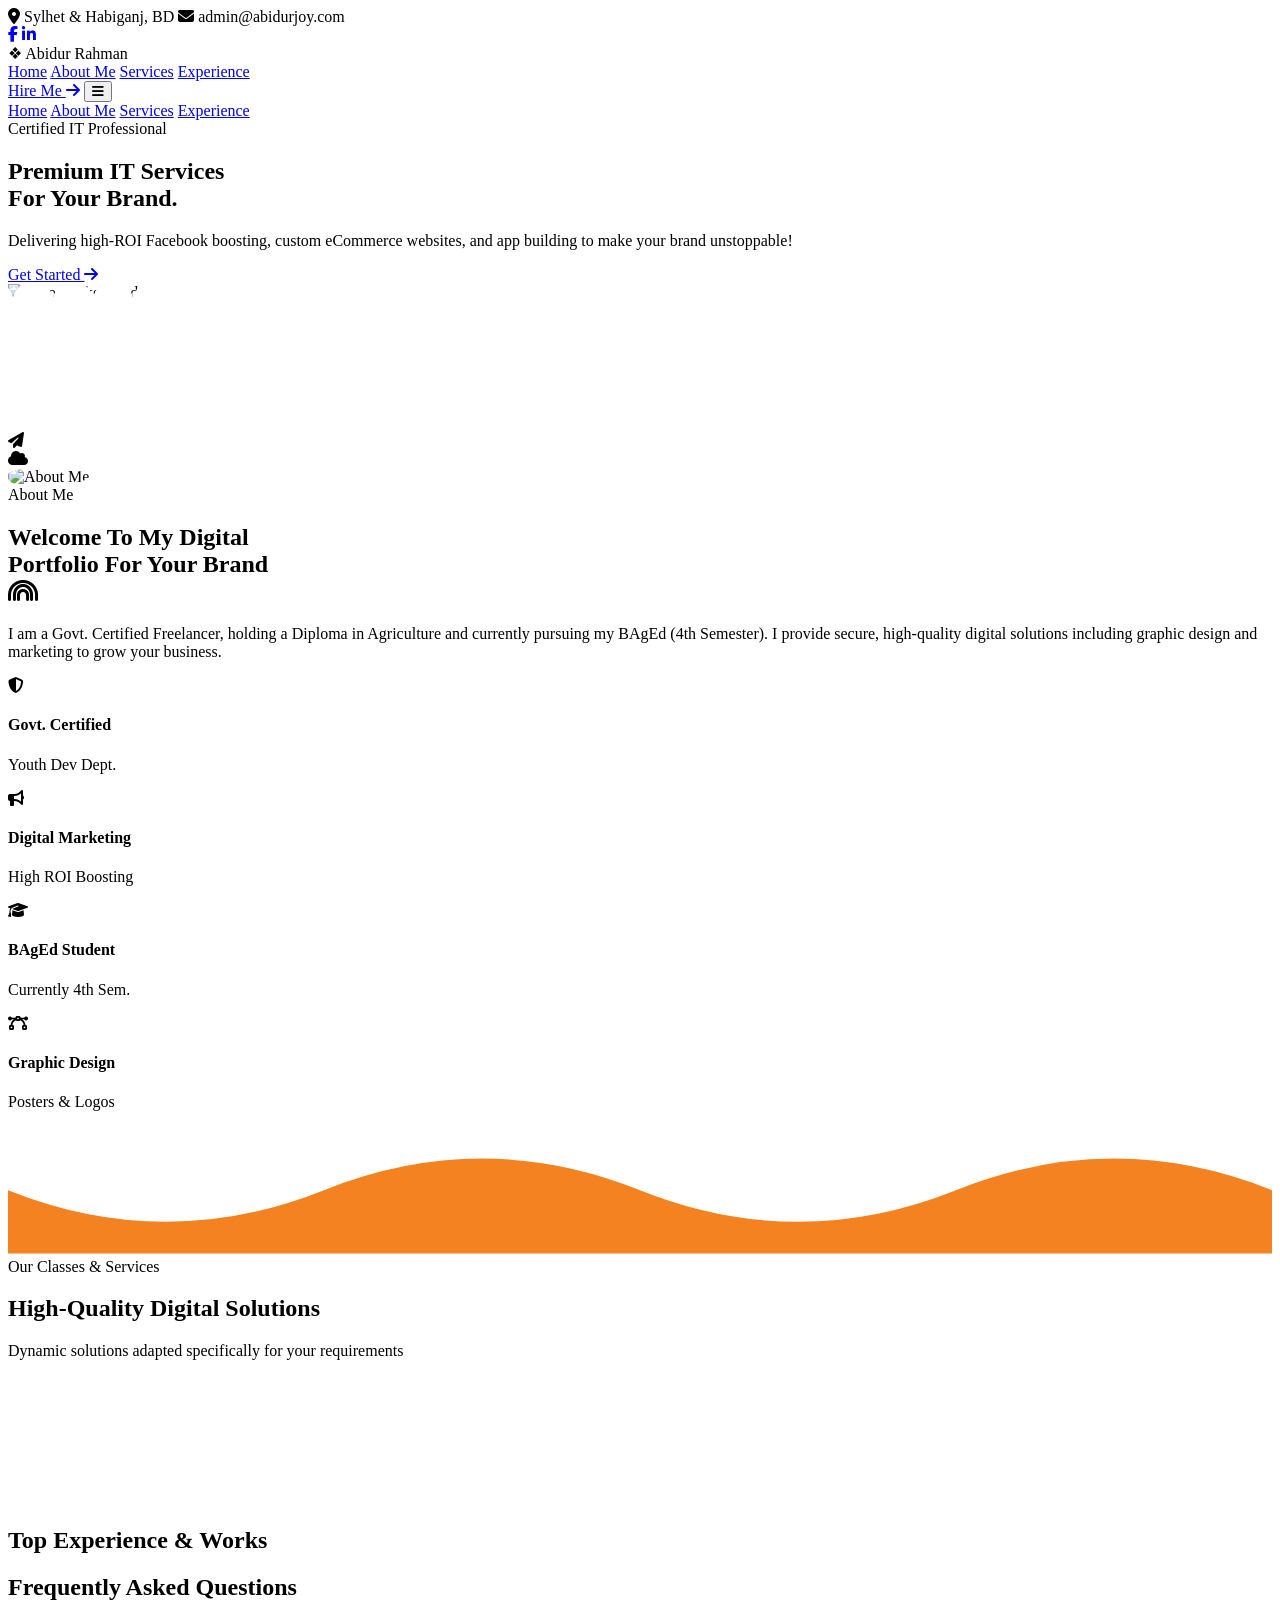
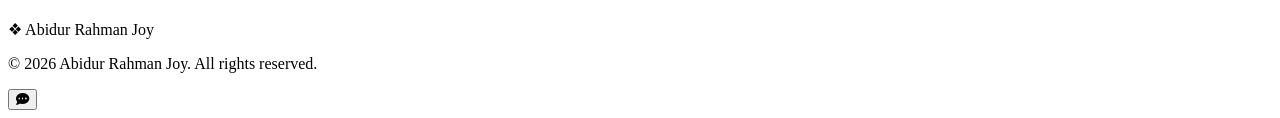
==== index.html @ 7f172aad "Update index.html" ====
<!DOCTYPE html>
<html lang="bn" class="scroll-smooth">
<head>
    <meta charset="UTF-8">
    <meta name="viewport" content="width=device-width, initial-scale=1.0">
    <title>Abidur Rahman Joy | Digital Portfolio</title>
    
    <link rel="stylesheet" href="css/style.css">
    <script src="https://cdn.tailwindcss.com"></script>
    <link rel="stylesheet" href="https://cdnjs.cloudflare.com/ajax/libs/font-awesome/6.4.0/css/all.min.css">
    <style>
        .organic-shape { border-radius: 40% 60% 70% 30% / 40% 50% 60% 50%; }
        .scalloped-image-mask {
            -webkit-mask-image: radial-gradient(circle at 20px 100%, transparent 20px, black 21px);
            -webkit-mask-size: 40px 100%;
            -webkit-mask-repeat: repeat-x;
            -webkit-mask-position: bottom;
            mask-image: radial-gradient(circle at 20px 100%, transparent 20px, black 21px);
            mask-size: 40px 100%;
            mask-repeat: repeat-x;
            mask-position: bottom;
        }
    </style>
</head>
<body class="antialiased overflow-x-hidden text-gray-800 bg-white relative">

    <!-- Top Bar -->
    <div class="bg-[#149c95] text-white py-2 text-xs md:text-sm z-50 relative hidden md:block">
        <div class="max-w-[1600px] 2xl:max-w-[1900px] mx-auto w-full px-8 flex justify-between items-center">
            <div class="flex gap-6">
                <span><i class="fas fa-map-marker-alt text-orange-300 mr-1"></i> Sylhet & Habiganj, BD</span>
                <span><i class="fas fa-envelope text-orange-300 mr-1"></i> admin@abidurjoy.com</span>
            </div>
            <div class="flex gap-4">
                <a id="dyn-fb" href="#" class="hover:text-orange-200 transition text-base"><i class="fab fa-facebook-f"></i></a>
                <a id="dyn-linkedin" href="#" class="hover:text-orange-200 transition text-base"><i class="fab fa-linkedin-in"></i></a>
            </div>
        </div>
    </div>
    
    <!-- Sticky Navbar -->
    <nav class="bg-white shadow-md sticky top-0 z-50 py-4 lg:py-5">
        <div class="max-w-[1600px] 2xl:max-w-[1900px] mx-auto w-full px-8 flex justify-between items-center">
            <div class="font-extrabold text-2xl lg:text-3xl text-[#1c325b] flex items-center gap-2">
                <span class="text-[#f48220] text-3xl lg:text-4xl">❖</span> <span id="dynamic-hero-name">Abidur Rahman</span>
            </div>
            
            <div class="hidden lg:flex gap-10 font-bold text-[#1c325b] text-base 2xl:text-lg items-center">
                <a href="#hero-section" class="text-[#f48220] border-b-2 border-[#f48220] pb-1">Home</a>
                <a href="#about-education" class="hover:text-[#f48220] transition pb-1">About Me</a>
                <a href="#services-container" class="hover:text-[#f48220] transition pb-1">Services</a>
                <a href="#experience" class="hover:text-[#f48220] transition pb-1">Experience</a>
            </div>
            
            <div class="flex items-center gap-4 md:gap-8">
                <a href="tel:" class="dynamic-phone-link bg-[#f48220] text-white px-6 py-2.5 2xl:px-8 2xl:py-3 rounded-full font-bold shadow-lg hover:bg-orange-600 transition text-sm 2xl:text-base flex items-center gap-2 hidden sm:flex">Hire Me <i class="fas fa-arrow-right"></i></a>
                <button id="mobile-menu-btn" class="lg:hidden text-3xl text-[#149c95] focus:outline-none"><i class="fas fa-bars"></i></button>
            </div>
        </div>
        
        <div id="mobile-menu-dropdown" class="hidden lg:hidden bg-white/95 backdrop-blur-lg border-t border-gray-100 absolute w-full left-0 top-full shadow-2xl">
            <div class="flex flex-col font-bold text-[#1c325b] text-base text-center">
                <a href="#hero-section" class="py-4 border-b border-gray-200 hover:text-[#f48220] hover:bg-gray-50 transition">Home</a>
                <a href="#about-education" class="py-4 border-b border-gray-200 hover:text-[#f48220] hover:bg-gray-50 transition">About Me</a>
                <a href="#services-container" class="py-4 border-b border-gray-200 hover:text-[#f48220] hover:bg-gray-50 transition">Services</a>
                <a href="#experience" class="py-4 border-b border-gray-200 hover:text-[#f48220] hover:bg-gray-50 transition">Experience</a>
            </div>
        </div>
    </nav>

    <!-- Hero Section (Fixed Layout - Widescreen Adjusted) -->
    <section id="hero-section" class="relative z-10 w-full bg-[#fff7f0] pt-16 lg:pt-0 overflow-hidden flex flex-col lg:flex-row items-center min-h-[90vh]">
        <!-- Text Area -->
        <div class="w-full lg:w-[45%] flex flex-col justify-center px-8 lg:pl-[5%] 2xl:pl-[10%] relative z-20 order-2 lg:order-1 text-center lg:text-left mt-10 lg:mt-0">
            <span id="dynamic-hero-badge" class="text-[#f48220] font-extrabold text-sm lg:text-base mb-4 tracking-wide uppercase drop-shadow-sm">Certified IT Professional</span>
            <h1 class="text-4xl md:text-5xl lg:text-6xl 2xl:text-7xl font-extrabold text-[#1c325b] leading-[1.2] lg:leading-[1.1] mb-6 drop-shadow-md">
                Premium IT Services <br><span class="text-[#f48220]">For Your Brand.</span>
            </h1>
            <p id="dynamic-hero-desc" class="text-gray-600 text-base 2xl:text-lg mb-10 max-w-lg mx-auto lg:mx-0 leading-relaxed font-medium">Delivering high-ROI Facebook boosting, custom eCommerce websites, and app building to make your brand unstoppable!</p>
            <div class="flex justify-center lg:justify-start">
                <a href="#contact" class="bg-[#f48220] text-white px-10 py-4 2xl:px-12 2xl:py-5 rounded-full font-bold shadow-[0_10px_20px_rgba(244,130,32,0.4)] hover:-translate-y-1 hover:shadow-[0_15px_25px_rgba(244,130,32,0.5)] transition-all text-base 2xl:text-lg flex items-center gap-2 w-fit">Get Started <i class="fas fa-arrow-right"></i></a>
            </div>
        </div>
        
        <!-- Image Area -->
        <div class="w-full lg:w-[55%] lg:absolute lg:right-0 lg:top-0 h-[50vh] lg:h-full order-1 lg:order-2 flex justify-center lg:justify-end relative">
            <div class="absolute inset-0 bg-gradient-to-r from-[#fff7f0] via-[#fff7f0]/60 to-transparent w-[30%] z-10 hidden lg:block"></div>
            <img id="dynamic-hero-img" src="https://via.placeholder.com/1600x1000" alt="Hero Background" class="w-full h-full object-cover object-top scalloped-image-mask lg:rounded-bl-[5rem] relative z-0">
        </div>
        
        <!-- Bottom Wave -->
        <div class="absolute bottom-[-1px] left-0 w-full overflow-hidden leading-none z-30 hidden lg:block">
            <svg class="w-full h-[60px] 2xl:h-[100px]" xmlns="http://www.w3.org/2000/svg" viewBox="0 0 1200 120" preserveAspectRatio="none">
                <path d="M0,60 Q150,120 300,60 T600,60 T900,60 T1200,60 V120 H0 Z" fill="#ffffff"></path>
            </svg>
        </div>
    </section>

    <!-- Education & About (Landscape Focused) -->
    <section id="about-education" class="py-24 lg:py-32 2xl:py-40 bg-white relative z-0 overflow-hidden min-h-[85vh] flex items-center">
        <!-- Floating elements -->
        <div class="absolute top-16 left-[5%] text-yellow-400 text-4xl opacity-50"><i class="fas fa-paper-plane"></i></div>
        <div class="absolute bottom-16 left-[10%] text-[#149c95] text-5xl opacity-50"><i class="fas fa-cloud"></i></div>

        <div class="max-w-[1600px] 2xl:max-w-[1900px] mx-auto w-full px-8 flex flex-col md:flex-row items-center gap-16 lg:gap-24 2xl:gap-32">
            
            <!-- Left Side Image -->
            <div class="w-full md:w-1/2 flex justify-center relative">
                <div class="absolute inset-0 bg-[#ffd6e0] organic-shape translate-x-4 translate-y-4 -z-10 scale-105"></div>
                <div class="absolute -inset-6 border-[3px] border-dashed border-[#149c95] rounded-full opacity-40 -z-20 transform -rotate-12 scale-110"></div>
                <img id="dynamic-about-img" src="https://via.placeholder.com/600" alt="About Me" class="w-[85%] max-w-[500px] 2xl:max-w-[650px] aspect-square object-cover organic-shape shadow-2xl">
            </div>
            
            <!-- Right Side Text & Grid -->
            <div class="w-full md:w-1/2 text-center md:text-left relative">
                <span class="text-[#f48220] font-extrabold text-sm lg:text-base uppercase tracking-widest block mb-2">About Me</span>
                <h2 class="text-3xl md:text-5xl lg:text-6xl font-extrabold text-[#1c325b] mb-6 leading-tight relative inline-block">
                    Welcome To My Digital <br>Portfolio For Your Brand
                    <div class="absolute -right-20 -top-8 text-5xl opacity-60 hidden lg:block"><i class="fas fa-rainbow text-[#f48220]"></i></div>
                </h2>
                
                <p class="text-gray-500 text-base 2xl:text-lg mb-12 leading-relaxed max-w-xl mx-auto md:mx-0">
                    I am a Govt. Certified Freelancer, holding a Diploma in Agriculture and currently pursuing my BAgEd (4th Semester). I provide secure, high-quality digital solutions including graphic design and marketing to grow your business.
                </p>
                
                <!-- 2x2 Grid -->
                <div class="grid grid-cols-1 sm:grid-cols-2 gap-x-8 gap-y-10 2xl:gap-y-12 text-left">
                    <div class="flex items-start gap-4 justify-center md:justify-start">
                        <div class="bg-[#f26522] text-white min-w-[60px] h-[60px] 2xl:min-w-[70px] 2xl:h-[70px] rounded-2xl flex items-center justify-center text-2xl 2xl:text-3xl shadow-lg"><i class="fas fa-shield-alt"></i></div>
                        <div><h4 class="font-bold text-[#1c325b] text-[17px] 2xl:text-[20px] mb-1">Govt. Certified</h4><p class="text-[14px] 2xl:text-[16px] text-gray-500 leading-tight">Youth Dev Dept.</p></div>
                    </div>
                    <div class="flex items-start gap-4 justify-center md:justify-start">
                        <div class="bg-[#f7941d] text-white min-w-[60px] h-[60px] 2xl:min-w-[70px] 2xl:h-[70px] rounded-2xl flex items-center justify-center text-2xl 2xl:text-3xl shadow-lg"><i class="fas fa-bullhorn"></i></div>
                        <div><h4 class="font-bold text-[#1c325b] text-[17px] 2xl:text-[20px] mb-1">Digital Marketing</h4><p class="text-[14px] 2xl:text-[16px] text-gray-500 leading-tight">High ROI Boosting</p></div>
                    </div>
                    <div class="flex items-start gap-4 justify-center md:justify-start">
                        <div class="bg-[#1c325b] text-white min-w-[60px] h-[60px] 2xl:min-w-[70px] 2xl:h-[70px] rounded-2xl flex items-center justify-center text-2xl 2xl:text-3xl shadow-lg"><i class="fas fa-graduation-cap"></i></div>
                        <div><h4 class="font-bold text-[#1c325b] text-[17px] 2xl:text-[20px] mb-1">BAgEd Student</h4><p class="text-[14px] 2xl:text-[16px] text-gray-500 leading-tight">Currently 4th Sem.</p></div>
                    </div>
                    <div class="flex items-start gap-4 justify-center md:justify-start">
                        <div class="bg-[#ffc107] text-white min-w-[60px] h-[60px] 2xl:min-w-[70px] 2xl:h-[70px] rounded-2xl flex items-center justify-center text-2xl 2xl:text-3xl shadow-lg"><i class="fas fa-bezier-curve"></i></div>
                        <div><h4 class="font-bold text-[#1c325b] text-[17px] 2xl:text-[20px] mb-1">Graphic Design</h4><p class="text-[14px] 2xl:text-[16px] text-gray-500 leading-tight">Posters & Logos</p></div>
                    </div>
                </div>
            </div>
        </div>
    </section>

    <!-- Services -->
    <section id="services-container" class="relative bg-[#f48220] py-24 lg:py-32 2xl:py-40 z-0">
        <div class="absolute top-0 left-0 w-full overflow-hidden leading-none z-10 -translate-y-[98%] rotate-180">
            <svg class="w-full h-[60px] 2xl:h-[100px]" xmlns="http://www.w3.org/2000/svg" viewBox="0 0 1200 120" preserveAspectRatio="none">
                <path d="M0,60 Q150,120 300,60 T600,60 T900,60 T1200,60 V120 H0 Z" fill="#f48220"></path>
            </svg>
        </div>
        
        <div class="max-w-[1600px] 2xl:max-w-[1900px] mx-auto w-full px-8 relative z-20 text-center">
            <span class="text-orange-200 font-extrabold text-sm lg:text-base uppercase tracking-widest block mb-2">Our Classes & Services</span>
            <h2 class="text-4xl md:text-5xl lg:text-6xl font-extrabold text-white mb-6">High-Quality Digital Solutions</h2>
            <p class="text-orange-100 text-base 2xl:text-lg mb-16 max-w-2xl mx-auto">Dynamic solutions adapted specifically for your requirements</p>
            
            <div id="dynamic-srv-container" class="grid grid-cols-1 md:grid-cols-2 lg:grid-cols-3 gap-10 lg:gap-12 w-full">
                <!-- Skeleton Fallbacks -->
                <div class="bg-white rounded-[2rem] overflow-hidden shadow-xl h-[400px] opacity-50 animate-pulse w-full"></div>
                <div class="bg-white rounded-[2rem] overflow-hidden shadow-xl h-[400px] opacity-50 animate-pulse w-full hidden md:block"></div>
                <div class="bg-white rounded-[2rem] overflow-hidden shadow-xl h-[400px] opacity-50 animate-pulse w-full hidden lg:block"></div>
            </div>
        </div>
        
        <div class="absolute bottom-0 left-0 w-full overflow-hidden leading-none z-10 translate-y-[98%]">
            <svg class="w-full h-[60px] 2xl:h-[100px]" xmlns="http://www.w3.org/2000/svg" viewBox="0 0 1200 120" preserveAspectRatio="none">
                <path d="M0,60 Q150,120 300,60 T600,60 T900,60 T1200,60 V120 H0 Z" fill="#ffffff"></path>
            </svg>
        </div>
    </section>

    <!-- Experience -->
    <section id="experience" class="py-24 lg:py-32 2xl:py-40 bg-white relative z-0">
        <div class="max-w-[1600px] 2xl:max-w-[1900px] mx-auto w-full px-8">
            <div class="text-center mb-16">
                <h2 class="text-4xl lg:text-5xl font-extrabold text-[#1c325b] mb-6">Top Experience & Works</h2>
                <div class="w-24 h-[4px] bg-[#f48220] mx-auto rounded-full"></div>
            </div>
            
            <div id="dynamic-exp-container" class="grid grid-cols-1 md:grid-cols-2 lg:grid-cols-3 gap-10 lg:gap-12 w-full">
                <div class="bg-gray-100 rounded-3xl h-80 animate-pulse w-full"></div>
            </div>
        </div>
    </section>

    <!-- FAQ Section -->
    <section id="faq" class="py-24 lg:py-32 bg-[#fff7f0] text-center border-t border-orange-100">
        <div class="max-w-[1600px] 2xl:max-w-[1900px] mx-auto w-full px-8">
            <h2 class="text-4xl lg:text-5xl font-extrabold text-[#1c325b] mb-16">Frequently Asked Questions</h2>
            <div id="dynamic-faq-container" class="grid grid-cols-1 md:grid-cols-2 gap-10 text-left">
                <div class="bg-white p-8 rounded-2xl h-32 shadow-sm border border-gray-100 animate-pulse"></div>
            </div>
        </div>
    </section>

    <!-- Footer -->
    <footer class="bg-white pt-16 pb-8 text-center border-t border-gray-100">
        <div class="font-extrabold text-3xl lg:text-4xl text-[#1c325b] flex items-center justify-center gap-2 mb-8">
            <span class="text-[#f48220]">❖</span> Abidur Rahman Joy
        </div>
        <div class="bg-[#149c95] text-white py-6 text-base font-semibold w-full flex justify-center items-center px-8 mt-10">
            <p>© 2026 Abidur Rahman Joy. All rights reserved.</p>
        </div>
    </footer>

    <!-- Floating Inbox -->
    <div class="fixed bottom-10 right-8 z-50">
        <button id="fab-chat" class="w-16 h-16 2xl:w-20 2xl:h-20 bg-[#f48220] text-white rounded-full shadow-[0_10px_25px_rgba(244,130,32,0.5)] flex items-center justify-center text-3xl hover:scale-110 transition-transform"><i class="fas fa-comment-dots"></i></button>
    </div>

    <!-- Scripts -->
    <script type="module" src="js/firebase-config.js"></script>
    <script type="module" src="js/render-data.js"></script>
</body>
</html>
---- css/style.css ----
/* কালার প্যালেট */
:root {
    --primary-blue: #1c325b;
    --primary-orange: #f48220;
    --soft-peach: #fff7f0;
}

/* অর্গানিক শেপ */
.organic-shape { 
    border-radius: 40% 60% 70% 30% / 40% 50% 60% 50%; 
}

/* ছবির নিচের খাঁজকাটা (Scalloped) মাস্ক */
.scalloped-image-mask {
    -webkit-mask-image: radial-gradient(circle at 20px 100%, transparent 20px, black 21px);
    -webkit-mask-size: 40px 100%;
    -webkit-mask-repeat: repeat-x;
    -webkit-mask-position: bottom;
    mask-image: radial-gradient(circle at 20px 100%, transparent 20px, black 21px);
    mask-size: 40px 100%;
    mask-repeat: repeat-x;
    mask-position: bottom;
}
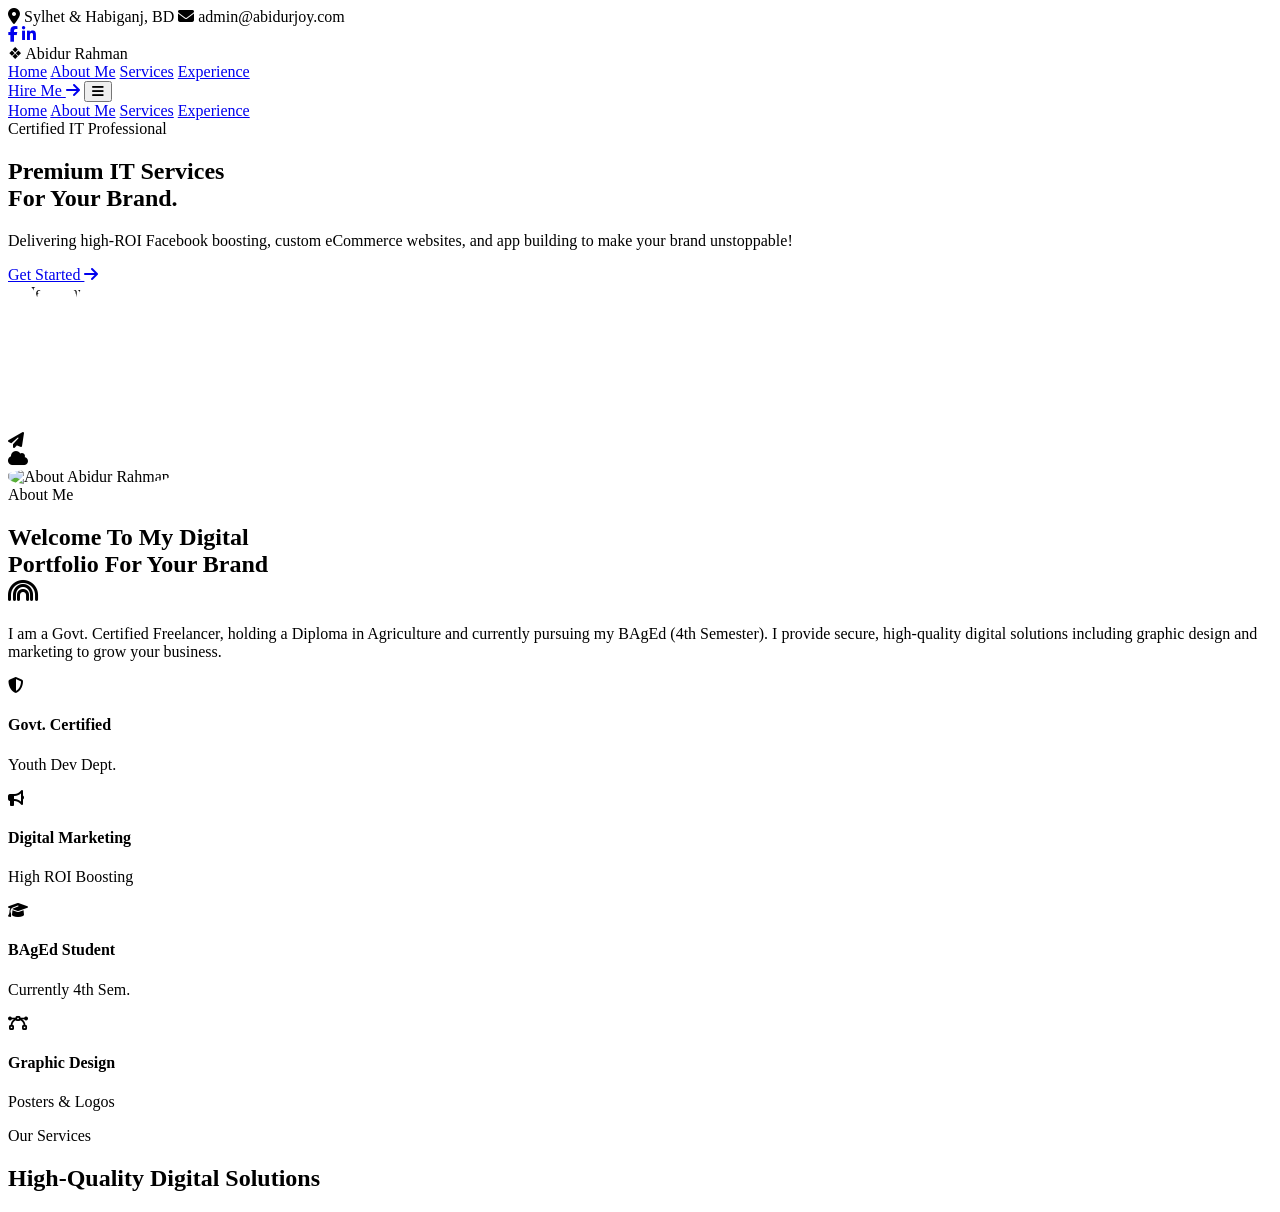
==== commit 121c6da4: "Update index.html" ====
--- a/index.html
+++ b/index.html
@@ -25,193 +25,140 @@
 <body class="antialiased overflow-x-hidden text-gray-800 bg-white relative">
 
     <!-- Top Bar -->
-    <div class="bg-[#149c95] text-white py-2 text-xs md:text-sm z-50 relative hidden md:block">
-        <div class="max-w-[1600px] 2xl:max-w-[1900px] mx-auto w-full px-8 flex justify-between items-center">
+    <div class="bg-[#149c95] text-white py-2 text-xs md:text-sm z-50 relative hidden md:block w-full">
+        <div class="max-w-[1400px] mx-auto w-full px-6 flex justify-between items-center">
             <div class="flex gap-6">
                 <span><i class="fas fa-map-marker-alt text-orange-300 mr-1"></i> Sylhet & Habiganj, BD</span>
                 <span><i class="fas fa-envelope text-orange-300 mr-1"></i> admin@abidurjoy.com</span>
             </div>
             <div class="flex gap-4">
-                <a id="dyn-fb" href="#" class="hover:text-orange-200 transition text-base"><i class="fab fa-facebook-f"></i></a>
-                <a id="dyn-linkedin" href="#" class="hover:text-orange-200 transition text-base"><i class="fab fa-linkedin-in"></i></a>
+                <a id="dyn-fb" href="#" class="hover:text-orange-200 transition"><i class="fab fa-facebook-f"></i></a>
+                <a id="dyn-linkedin" href="#" class="hover:text-orange-200 transition"><i class="fab fa-linkedin-in"></i></a>
             </div>
         </div>
     </div>
     
     <!-- Sticky Navbar -->
-    <nav class="bg-white shadow-md sticky top-0 z-50 py-4 lg:py-5">
-        <div class="max-w-[1600px] 2xl:max-w-[1900px] mx-auto w-full px-8 flex justify-between items-center">
-            <div class="font-extrabold text-2xl lg:text-3xl text-[#1c325b] flex items-center gap-2">
-                <span class="text-[#f48220] text-3xl lg:text-4xl">❖</span> <span id="dynamic-hero-name">Abidur Rahman</span>
+    <nav class="bg-white shadow-md sticky top-0 z-50 py-3 md:py-4 w-full">
+        <div class="max-w-[1400px] mx-auto w-full px-4 md:px-6 flex justify-between items-center">
+            <div class="font-extrabold text-xl md:text-3xl text-[#1c325b] flex items-center gap-2">
+                <span class="text-[#f48220] text-2xl md:text-4xl">❖</span> <span id="dynamic-hero-name">Abidur Rahman</span>
             </div>
             
-            <div class="hidden lg:flex gap-10 font-bold text-[#1c325b] text-base 2xl:text-lg items-center">
+            <div class="hidden lg:flex gap-8 font-bold text-[#1c325b] text-base items-center">
                 <a href="#hero-section" class="text-[#f48220] border-b-2 border-[#f48220] pb-1">Home</a>
                 <a href="#about-education" class="hover:text-[#f48220] transition pb-1">About Me</a>
                 <a href="#services-container" class="hover:text-[#f48220] transition pb-1">Services</a>
                 <a href="#experience" class="hover:text-[#f48220] transition pb-1">Experience</a>
             </div>
             
-            <div class="flex items-center gap-4 md:gap-8">
-                <a href="tel:" class="dynamic-phone-link bg-[#f48220] text-white px-6 py-2.5 2xl:px-8 2xl:py-3 rounded-full font-bold shadow-lg hover:bg-orange-600 transition text-sm 2xl:text-base flex items-center gap-2 hidden sm:flex">Hire Me <i class="fas fa-arrow-right"></i></a>
-                <button id="mobile-menu-btn" class="lg:hidden text-3xl text-[#149c95] focus:outline-none"><i class="fas fa-bars"></i></button>
+            <div class="flex items-center gap-3 md:gap-6">
+                <a href="tel:" class="dynamic-phone-link bg-[#f48220] text-white px-5 py-2.5 md:px-7 md:py-3 rounded-full font-bold shadow-lg hover:bg-orange-600 transition text-sm md:text-base flex items-center gap-2 hidden sm:flex">Hire Me <i class="fas fa-arrow-right"></i></a>
+                <button id="mobile-menu-btn" class="lg:hidden text-2xl md:text-3xl text-[#149c95] focus:outline-none p-2"><i class="fas fa-bars"></i></button>
             </div>
         </div>
         
-        <div id="mobile-menu-dropdown" class="hidden lg:hidden bg-white/95 backdrop-blur-lg border-t border-gray-100 absolute w-full left-0 top-full shadow-2xl">
+        <!-- Mobile Dropdown -->
+        <div id="mobile-menu-dropdown" class="hidden lg:hidden bg-white border-t border-gray-100 absolute w-full left-0 top-full shadow-xl">
             <div class="flex flex-col font-bold text-[#1c325b] text-base text-center">
-                <a href="#hero-section" class="py-4 border-b border-gray-200 hover:text-[#f48220] hover:bg-gray-50 transition">Home</a>
-                <a href="#about-education" class="py-4 border-b border-gray-200 hover:text-[#f48220] hover:bg-gray-50 transition">About Me</a>
-                <a href="#services-container" class="py-4 border-b border-gray-200 hover:text-[#f48220] hover:bg-gray-50 transition">Services</a>
-                <a href="#experience" class="py-4 border-b border-gray-200 hover:text-[#f48220] hover:bg-gray-50 transition">Experience</a>
+                <a href="#hero-section" class="py-4 border-b border-gray-100 hover:text-[#f48220] hover:bg-gray-50 transition">Home</a>
+                <a href="#about-education" class="py-4 border-b border-gray-100 hover:text-[#f48220] hover:bg-gray-50 transition">About Me</a>
+                <a href="#services-container" class="py-4 border-b border-gray-100 hover:text-[#f48220] hover:bg-gray-50 transition">Services</a>
+                <a href="#experience" class="py-4 border-b border-gray-100 hover:text-[#f48220] hover:bg-gray-50 transition">Experience</a>
             </div>
         </div>
     </nav>
 
-    <!-- Hero Section (Fixed Layout - Widescreen Adjusted) -->
-    <section id="hero-section" class="relative z-10 w-full bg-[#fff7f0] pt-16 lg:pt-0 overflow-hidden flex flex-col lg:flex-row items-center min-h-[90vh]">
+    <!-- Hero Section -->
+    <section id="hero-section" class="relative z-10 w-full bg-[#fff7f0] pt-12 lg:pt-0 overflow-hidden flex flex-col lg:flex-row items-center lg:min-h-[85vh]">
         <!-- Text Area -->
-        <div class="w-full lg:w-[45%] flex flex-col justify-center px-8 lg:pl-[5%] 2xl:pl-[10%] relative z-20 order-2 lg:order-1 text-center lg:text-left mt-10 lg:mt-0">
-            <span id="dynamic-hero-badge" class="text-[#f48220] font-extrabold text-sm lg:text-base mb-4 tracking-wide uppercase drop-shadow-sm">Certified IT Professional</span>
-            <h1 class="text-4xl md:text-5xl lg:text-6xl 2xl:text-7xl font-extrabold text-[#1c325b] leading-[1.2] lg:leading-[1.1] mb-6 drop-shadow-md">
-                Premium IT Services <br><span class="text-[#f48220]">For Your Brand.</span>
+        <div class="w-full lg:w-1/2 flex flex-col justify-center px-6 md:px-12 lg:pl-[10%] relative z-20 order-2 lg:order-1 text-center lg:text-left mt-8 lg:mt-0 pb-16 lg:pb-0">
+            <span id="dynamic-hero-badge" class="text-[#f48220] font-extrabold text-xs md:text-sm mb-4 tracking-wide uppercase drop-shadow-sm">Certified IT Professional</span>
+            <h1 class="text-3xl md:text-5xl lg:text-6xl font-extrabold text-[#1c325b] leading-[1.3] md:leading-[1.1] mb-6 drop-shadow-md">
+                Premium IT Services <br class="hidden md:block"><span class="text-[#f48220]">For Your Brand.</span>
             </h1>
-            <p id="dynamic-hero-desc" class="text-gray-600 text-base 2xl:text-lg mb-10 max-w-lg mx-auto lg:mx-0 leading-relaxed font-medium">Delivering high-ROI Facebook boosting, custom eCommerce websites, and app building to make your brand unstoppable!</p>
+            <p id="dynamic-hero-desc" class="text-gray-600 text-sm md:text-base lg:text-lg mb-8 max-w-lg mx-auto lg:mx-0 leading-relaxed font-medium">Delivering high-ROI Facebook boosting, custom eCommerce websites, and app building to make your brand unstoppable!</p>
             <div class="flex justify-center lg:justify-start">
-                <a href="#contact" class="bg-[#f48220] text-white px-10 py-4 2xl:px-12 2xl:py-5 rounded-full font-bold shadow-[0_10px_20px_rgba(244,130,32,0.4)] hover:-translate-y-1 hover:shadow-[0_15px_25px_rgba(244,130,32,0.5)] transition-all text-base 2xl:text-lg flex items-center gap-2 w-fit">Get Started <i class="fas fa-arrow-right"></i></a>
+                <a href="#contact" class="bg-[#f48220] text-white px-8 py-3.5 md:px-10 md:py-4 rounded-full font-bold shadow-[0_10px_20px_rgba(244,130,32,0.4)] hover:-translate-y-1 hover:shadow-[0_15px_25px_rgba(244,130,32,0.5)] transition-all text-sm md:text-base flex items-center gap-2 w-fit">Get Started <i class="fas fa-arrow-right"></i></a>
             </div>
         </div>
         
         <!-- Image Area -->
-        <div class="w-full lg:w-[55%] lg:absolute lg:right-0 lg:top-0 h-[50vh] lg:h-full order-1 lg:order-2 flex justify-center lg:justify-end relative">
+        <div class="w-full lg:w-1/2 h-[350px] md:h-[500px] lg:h-full lg:absolute lg:right-0 lg:top-0 order-1 lg:order-2 relative">
             <div class="absolute inset-0 bg-gradient-to-r from-[#fff7f0] via-[#fff7f0]/60 to-transparent w-[30%] z-10 hidden lg:block"></div>
-            <img id="dynamic-hero-img" src="https://via.placeholder.com/1600x1000" alt="Hero Background" class="w-full h-full object-cover object-top scalloped-image-mask lg:rounded-bl-[5rem] relative z-0">
+            <!-- Image tag ready for Firebase dynamic load -->
+            <img id="dynamic-hero-img" src="" alt="Hero Banner" class="w-full h-full object-cover object-top scalloped-image-mask lg:rounded-bl-[5rem] relative z-0 bg-gray-200">
         </div>
         
-        <!-- Bottom Wave -->
+        <!-- Bottom Wave (Desktop only) -->
         <div class="absolute bottom-[-1px] left-0 w-full overflow-hidden leading-none z-30 hidden lg:block">
-            <svg class="w-full h-[60px] 2xl:h-[100px]" xmlns="http://www.w3.org/2000/svg" viewBox="0 0 1200 120" preserveAspectRatio="none">
+            <svg class="w-full h-[60px]" xmlns="http://www.w3.org/2000/svg" viewBox="0 0 1200 120" preserveAspectRatio="none">
                 <path d="M0,60 Q150,120 300,60 T600,60 T900,60 T1200,60 V120 H0 Z" fill="#ffffff"></path>
             </svg>
         </div>
     </section>
 
-    <!-- Education & About (Landscape Focused) -->
-    <section id="about-education" class="py-24 lg:py-32 2xl:py-40 bg-white relative z-0 overflow-hidden min-h-[85vh] flex items-center">
+    <!-- About Me Section -->
+    <section id="about-education" class="py-16 md:py-24 lg:py-32 bg-white relative z-0 overflow-hidden">
         <!-- Floating elements -->
-        <div class="absolute top-16 left-[5%] text-yellow-400 text-4xl opacity-50"><i class="fas fa-paper-plane"></i></div>
-        <div class="absolute bottom-16 left-[10%] text-[#149c95] text-5xl opacity-50"><i class="fas fa-cloud"></i></div>
+        <div class="absolute top-10 left-[5%] text-yellow-400 text-3xl md:text-4xl opacity-50"><i class="fas fa-paper-plane"></i></div>
+        <div class="absolute bottom-10 left-[10%] text-[#149c95] text-4xl md:text-5xl opacity-50"><i class="fas fa-cloud"></i></div>
 
-        <div class="max-w-[1600px] 2xl:max-w-[1900px] mx-auto w-full px-8 flex flex-col md:flex-row items-center gap-16 lg:gap-24 2xl:gap-32">
+        <div class="max-w-[1400px] mx-auto w-full px-6 flex flex-col lg:flex-row items-center gap-12 lg:gap-20">
             
             <!-- Left Side Image -->
-            <div class="w-full md:w-1/2 flex justify-center relative">
+            <div class="w-full lg:w-1/2 flex justify-center relative">
                 <div class="absolute inset-0 bg-[#ffd6e0] organic-shape translate-x-4 translate-y-4 -z-10 scale-105"></div>
-                <div class="absolute -inset-6 border-[3px] border-dashed border-[#149c95] rounded-full opacity-40 -z-20 transform -rotate-12 scale-110"></div>
-                <img id="dynamic-about-img" src="https://via.placeholder.com/600" alt="About Me" class="w-[85%] max-w-[500px] 2xl:max-w-[650px] aspect-square object-cover organic-shape shadow-2xl">
+                <div class="absolute -inset-6 border-[2px] md:border-[3px] border-dashed border-[#149c95] rounded-full opacity-40 -z-20 transform -rotate-12 scale-110"></div>
+                <!-- Image tag ready for Firebase dynamic load -->
+                <img id="dynamic-about-img" src="" alt="About Abidur Rahman" class="w-[75%] md:w-[65%] lg:w-[85%] max-w-[500px] aspect-square object-cover organic-shape shadow-2xl bg-gray-200">
             </div>
             
             <!-- Right Side Text & Grid -->
-            <div class="w-full md:w-1/2 text-center md:text-left relative">
-                <span class="text-[#f48220] font-extrabold text-sm lg:text-base uppercase tracking-widest block mb-2">About Me</span>
-                <h2 class="text-3xl md:text-5xl lg:text-6xl font-extrabold text-[#1c325b] mb-6 leading-tight relative inline-block">
+            <div class="w-full lg:w-1/2 text-center lg:text-left relative">
+                <span class="text-[#f48220] font-extrabold text-sm md:text-base uppercase tracking-widest block mb-2">About Me</span>
+                <h2 class="text-3xl md:text-4xl lg:text-5xl font-extrabold text-[#1c325b] mb-6 leading-tight relative inline-block">
                     Welcome To My Digital <br>Portfolio For Your Brand
-                    <div class="absolute -right-20 -top-8 text-5xl opacity-60 hidden lg:block"><i class="fas fa-rainbow text-[#f48220]"></i></div>
+                    <div class="absolute -right-16 -top-6 text-4xl opacity-60 hidden lg:block"><i class="fas fa-rainbow text-[#f48220]"></i></div>
                 </h2>
                 
-                <p class="text-gray-500 text-base 2xl:text-lg mb-12 leading-relaxed max-w-xl mx-auto md:mx-0">
+                <p class="text-gray-500 text-sm md:text-base mb-10 leading-relaxed max-w-lg mx-auto lg:mx-0">
                     I am a Govt. Certified Freelancer, holding a Diploma in Agriculture and currently pursuing my BAgEd (4th Semester). I provide secure, high-quality digital solutions including graphic design and marketing to grow your business.
                 </p>
                 
                 <!-- 2x2 Grid -->
-                <div class="grid grid-cols-1 sm:grid-cols-2 gap-x-8 gap-y-10 2xl:gap-y-12 text-left">
-                    <div class="flex items-start gap-4 justify-center md:justify-start">
-                        <div class="bg-[#f26522] text-white min-w-[60px] h-[60px] 2xl:min-w-[70px] 2xl:h-[70px] rounded-2xl flex items-center justify-center text-2xl 2xl:text-3xl shadow-lg"><i class="fas fa-shield-alt"></i></div>
-                        <div><h4 class="font-bold text-[#1c325b] text-[17px] 2xl:text-[20px] mb-1">Govt. Certified</h4><p class="text-[14px] 2xl:text-[16px] text-gray-500 leading-tight">Youth Dev Dept.</p></div>
+                <div class="grid grid-cols-1 sm:grid-cols-2 gap-x-6 gap-y-8 text-left">
+                    <div class="flex items-start gap-4 justify-center sm:justify-start">
+                        <div class="bg-[#f26522] text-white min-w-[55px] h-[55px] md:min-w-[60px] md:h-[60px] rounded-2xl flex items-center justify-center text-xl md:text-2xl shadow-lg"><i class="fas fa-shield-alt"></i></div>
+                        <div><h4 class="font-bold text-[#1c325b] text-[16px] md:text-[18px] mb-1">Govt. Certified</h4><p class="text-[13px] md:text-[14px] text-gray-500 leading-tight">Youth Dev Dept.</p></div>
                     </div>
-                    <div class="flex items-start gap-4 justify-center md:justify-start">
-                        <div class="bg-[#f7941d] text-white min-w-[60px] h-[60px] 2xl:min-w-[70px] 2xl:h-[70px] rounded-2xl flex items-center justify-center text-2xl 2xl:text-3xl shadow-lg"><i class="fas fa-bullhorn"></i></div>
-                        <div><h4 class="font-bold text-[#1c325b] text-[17px] 2xl:text-[20px] mb-1">Digital Marketing</h4><p class="text-[14px] 2xl:text-[16px] text-gray-500 leading-tight">High ROI Boosting</p></div>
+                    <div class="flex items-start gap-4 justify-center sm:justify-start">
+                        <div class="bg-[#f7941d] text-white min-w-[55px] h-[55px] md:min-w-[60px] md:h-[60px] rounded-2xl flex items-center justify-center text-xl md:text-2xl shadow-lg"><i class="fas fa-bullhorn"></i></div>
+                        <div><h4 class="font-bold text-[#1c325b] text-[16px] md:text-[18px] mb-1">Digital Marketing</h4><p class="text-[13px] md:text-[14px] text-gray-500 leading-tight">High ROI Boosting</p></div>
                     </div>
-                    <div class="flex items-start gap-4 justify-center md:justify-start">
-                        <div class="bg-[#1c325b] text-white min-w-[60px] h-[60px] 2xl:min-w-[70px] 2xl:h-[70px] rounded-2xl flex items-center justify-center text-2xl 2xl:text-3xl shadow-lg"><i class="fas fa-graduation-cap"></i></div>
-                        <div><h4 class="font-bold text-[#1c325b] text-[17px] 2xl:text-[20px] mb-1">BAgEd Student</h4><p class="text-[14px] 2xl:text-[16px] text-gray-500 leading-tight">Currently 4th Sem.</p></div>
+                    <div class="flex items-start gap-4 justify-center sm:justify-start">
+                        <div class="bg-[#1c325b] text-white min-w-[55px] h-[55px] md:min-w-[60px] md:h-[60px] rounded-2xl flex items-center justify-center text-xl md:text-2xl shadow-lg"><i class="fas fa-graduation-cap"></i></div>
+                        <div><h4 class="font-bold text-[#1c325b] text-[16px] md:text-[18px] mb-1">BAgEd Student</h4><p class="text-[13px] md:text-[14px] text-gray-500 leading-tight">Currently 4th Sem.</p></div>
                     </div>
-                    <div class="flex items-start gap-4 justify-center md:justify-start">
-                        <div class="bg-[#ffc107] text-white min-w-[60px] h-[60px] 2xl:min-w-[70px] 2xl:h-[70px] rounded-2xl flex items-center justify-center text-2xl 2xl:text-3xl shadow-lg"><i class="fas fa-bezier-curve"></i></div>
-                        <div><h4 class="font-bold text-[#1c325b] text-[17px] 2xl:text-[20px] mb-1">Graphic Design</h4><p class="text-[14px] 2xl:text-[16px] text-gray-500 leading-tight">Posters & Logos</p></div>
+                    <div class="flex items-start gap-4 justify-center sm:justify-start">
+                        <div class="bg-[#ffc107] text-white min-w-[55px] h-[55px] md:min-w-[60px] md:h-[60px] rounded-2xl flex items-center justify-center text-xl md:text-2xl shadow-lg"><i class="fas fa-bezier-curve"></i></div>
+                        <div><h4 class="font-bold text-[#1c325b] text-[16px] md:text-[18px] mb-1">Graphic Design</h4><p class="text-[13px] md:text-[14px] text-gray-500 leading-tight">Posters & Logos</p></div>
                     </div>
                 </div>
             </div>
         </div>
     </section>
 
-    <!-- Services -->
-    <section id="services-container" class="relative bg-[#f48220] py-24 lg:py-32 2xl:py-40 z-0">
-        <div class="absolute top-0 left-0 w-full overflow-hidden leading-none z-10 -translate-y-[98%] rotate-180">
-            <svg class="w-full h-[60px] 2xl:h-[100px]" xmlns="http://www.w3.org/2000/svg" viewBox="0 0 1200 120" preserveAspectRatio="none">
-                <path d="M0,60 Q150,120 300,60 T600,60 T900,60 T1200,60 V120 H0 Z" fill="#f48220"></path>
-            </svg>
-        </div>
-        
-        <div class="max-w-[1600px] 2xl:max-w-[1900px] mx-auto w-full px-8 relative z-20 text-center">
-            <span class="text-orange-200 font-extrabold text-sm lg:text-base uppercase tracking-widest block mb-2">Our Classes & Services</span>
-            <h2 class="text-4xl md:text-5xl lg:text-6xl font-extrabold text-white mb-6">High-Quality Digital Solutions</h2>
-            <p class="text-orange-100 text-base 2xl:text-lg mb-16 max-w-2xl mx-auto">Dynamic solutions adapted specifically for your requirements</p>
-            
-            <div id="dynamic-srv-container" class="grid grid-cols-1 md:grid-cols-2 lg:grid-cols-3 gap-10 lg:gap-12 w-full">
-                <!-- Skeleton Fallbacks -->
-                <div class="bg-white rounded-[2rem] overflow-hidden shadow-xl h-[400px] opacity-50 animate-pulse w-full"></div>
-                <div class="bg-white rounded-[2rem] overflow-hidden shadow-xl h-[400px] opacity-50 animate-pulse w-full hidden md:block"></div>
-                <div class="bg-white rounded-[2rem] overflow-hidden shadow-xl h-[400px] opacity-50 animate-pulse w-full hidden lg:block"></div>
-            </div>
-        </div>
-        
-        <div class="absolute bottom-0 left-0 w-full overflow-hidden leading-none z-10 translate-y-[98%]">
-            <svg class="w-full h-[60px] 2xl:h-[100px]" xmlns="http://www.w3.org/2000/svg" viewBox="0 0 1200 120" preserveAspectRatio="none">
-                <path d="M0,60 Q150,120 300,60 T600,60 T900,60 T1200,60 V120 H0 Z" fill="#ffffff"></path>
-            </svg>
-        </div>
-    </section>
-
-    <!-- Experience -->
-    <section id="experience" class="py-24 lg:py-32 2xl:py-40 bg-white relative z-0">
-        <div class="max-w-[1600px] 2xl:max-w-[1900px] mx-auto w-full px-8">
-            <div class="text-center mb-16">
-                <h2 class="text-4xl lg:text-5xl font-extrabold text-[#1c325b] mb-6">Top Experience & Works</h2>
-                <div class="w-24 h-[4px] bg-[#f48220] mx-auto rounded-full"></div>
-            </div>
-            
-            <div id="dynamic-exp-container" class="grid grid-cols-1 md:grid-cols-2 lg:grid-cols-3 gap-10 lg:gap-12 w-full">
-                <div class="bg-gray-100 rounded-3xl h-80 animate-pulse w-full"></div>
+    <!-- Services Container Setup for Firebase -->
+    <section id="services-container" class="relative bg-[#f48220] py-20 md:py-32 z-0">
+        <div class="max-w-[1400px] mx-auto w-full px-6 relative z-20 text-center">
+            <span class="text-orange-200 font-extrabold text-sm md:text-base uppercase tracking-widest block mb-2">Our Services</span>
+            <h2 class="text-3xl md:text-5xl font-extrabold text-white mb-6">High-Quality Digital Solutions</h2>
+            <div id="dynamic-srv-container" class="grid grid-cols-1 md:grid-cols-2 lg:grid-cols-3 gap-8 w-full mt-10">
+                <!-- Data will be loaded here from js/render-data.js -->
             </div>
         </div>
     </section>
-
-    <!-- FAQ Section -->
-    <section id="faq" class="py-24 lg:py-32 bg-[#fff7f0] text-center border-t border-orange-100">
-        <div class="max-w-[1600px] 2xl:max-w-[1900px] mx-auto w-full px-8">
-            <h2 class="text-4xl lg:text-5xl font-extrabold text-[#1c325b] mb-16">Frequently Asked Questions</h2>
-            <div id="dynamic-faq-container" class="grid grid-cols-1 md:grid-cols-2 gap-10 text-left">
-                <div class="bg-white p-8 rounded-2xl h-32 shadow-sm border border-gray-100 animate-pulse"></div>
-            </div>
-        </div>
-    </section>
-
-    <!-- Footer -->
-    <footer class="bg-white pt-16 pb-8 text-center border-t border-gray-100">
-        <div class="font-extrabold text-3xl lg:text-4xl text-[#1c325b] flex items-center justify-center gap-2 mb-8">
-            <span class="text-[#f48220]">❖</span> Abidur Rahman Joy
-        </div>
-        <div class="bg-[#149c95] text-white py-6 text-base font-semibold w-full flex justify-center items-center px-8 mt-10">
-            <p>© 2026 Abidur Rahman Joy. All rights reserved.</p>
-        </div>
-    </footer>
-
-    <!-- Floating Inbox -->
-    <div class="fixed bottom-10 right-8 z-50">
-        <button id="fab-chat" class="w-16 h-16 2xl:w-20 2xl:h-20 bg-[#f48220] text-white rounded-full shadow-[0_10px_25px_rgba(244,130,32,0.5)] flex items-center justify-center text-3xl hover:scale-110 transition-transform"><i class="fas fa-comment-dots"></i></button>
-    </div>
 
     <!-- Scripts -->
     <script type="module" src="js/firebase-config.js"></script>
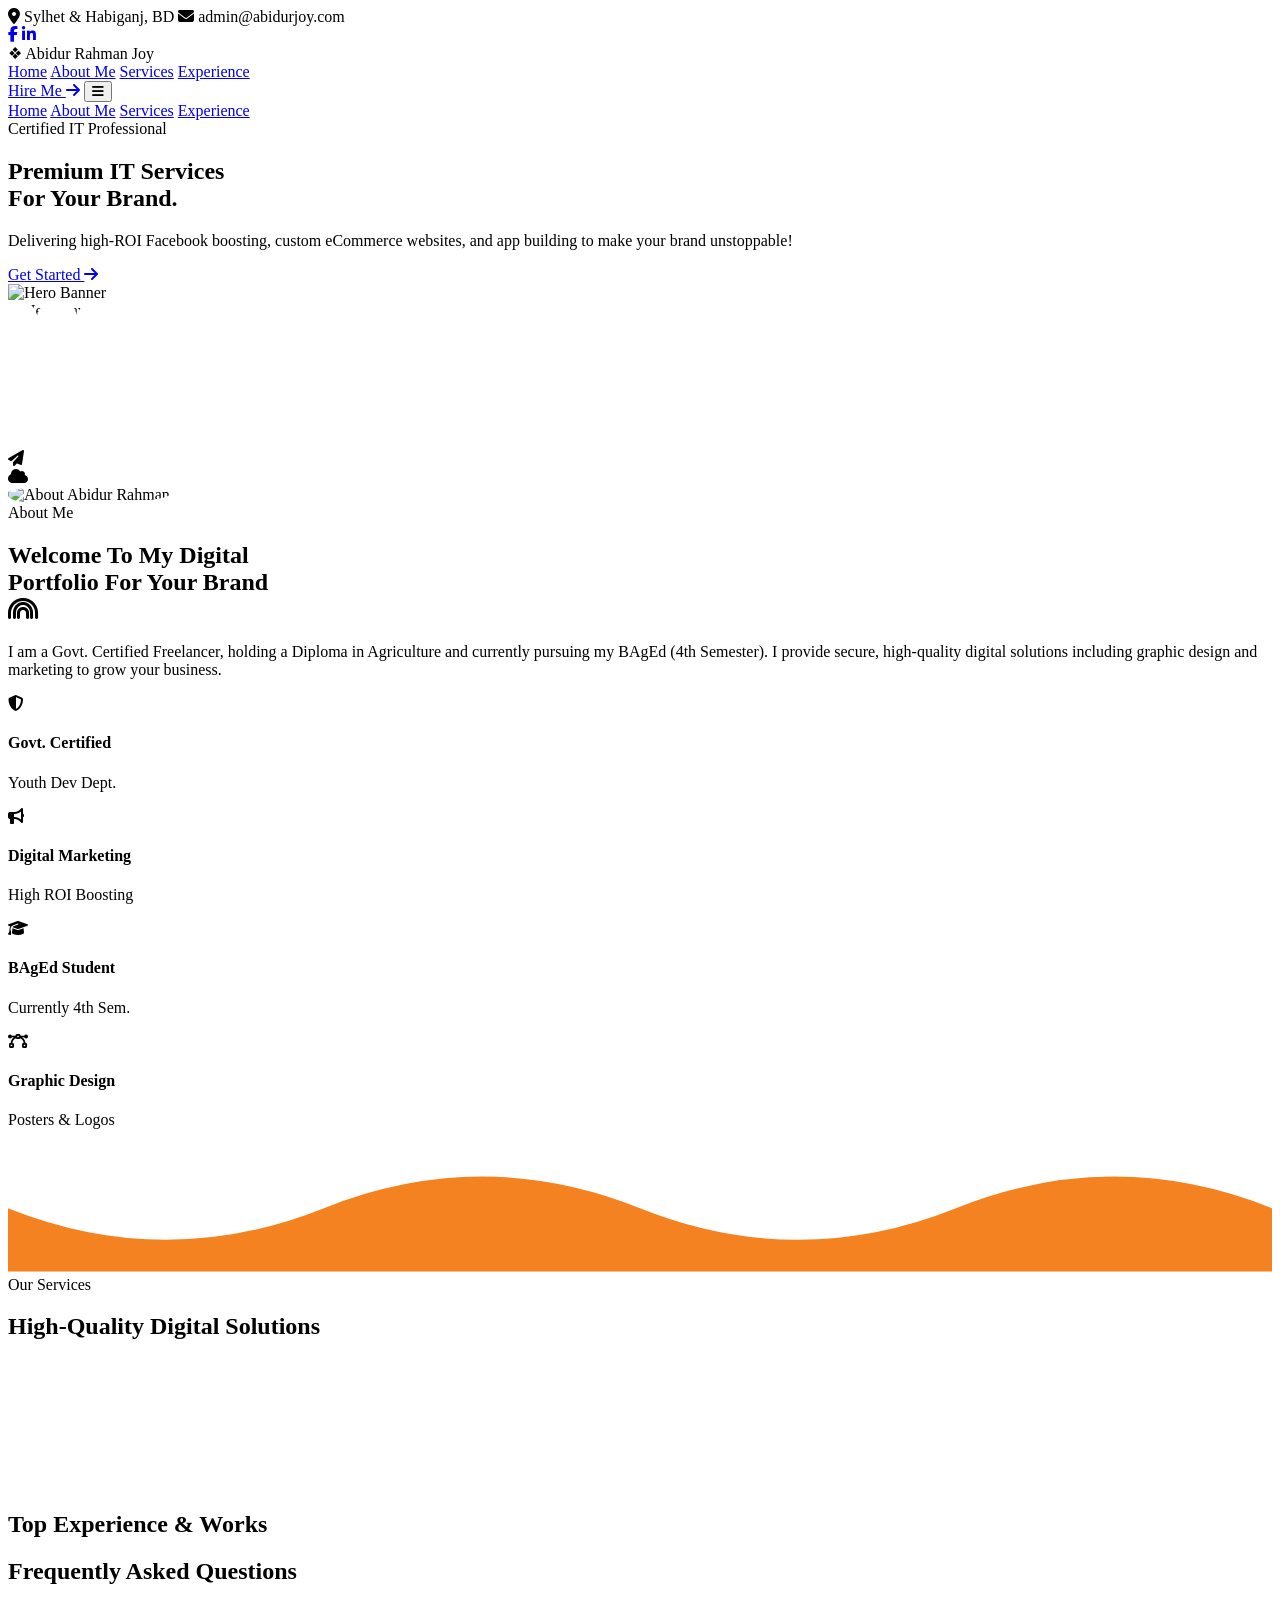
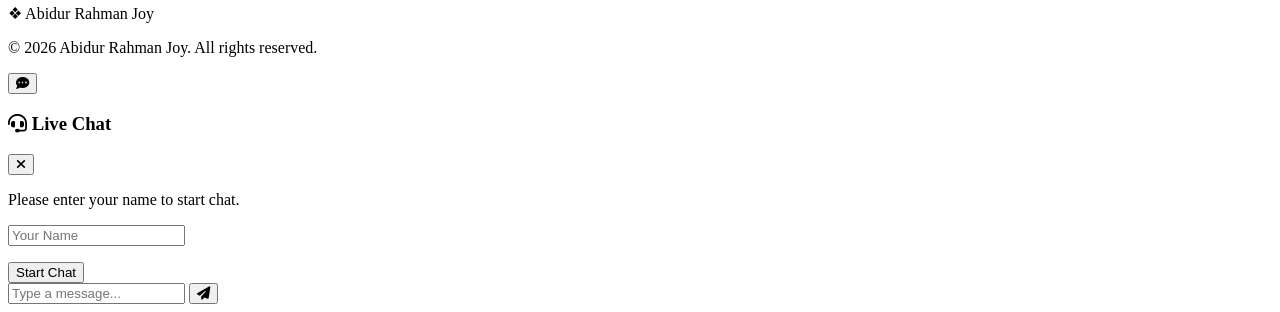
==== commit a0be246f: "Update index.html" ====
--- a/index.html
+++ b/index.html
@@ -22,11 +22,11 @@
         }
     </style>
 </head>
-<body class="antialiased overflow-x-hidden text-gray-800 bg-white relative">
+<body class="antialiased overflow-x-hidden text-gray-800 bg-white">
 
     <!-- Top Bar -->
     <div class="bg-[#149c95] text-white py-2 text-xs md:text-sm z-50 relative hidden md:block w-full">
-        <div class="max-w-[1400px] mx-auto w-full px-6 flex justify-between items-center">
+        <div class="max-w-7xl mx-auto w-full px-4 sm:px-6 lg:px-8 flex justify-between items-center">
             <div class="flex gap-6">
                 <span><i class="fas fa-map-marker-alt text-orange-300 mr-1"></i> Sylhet & Habiganj, BD</span>
                 <span><i class="fas fa-envelope text-orange-300 mr-1"></i> admin@abidurjoy.com</span>
@@ -39,12 +39,14 @@
     </div>
     
     <!-- Sticky Navbar -->
-    <nav class="bg-white shadow-md sticky top-0 z-50 py-3 md:py-4 w-full">
-        <div class="max-w-[1400px] mx-auto w-full px-4 md:px-6 flex justify-between items-center">
-            <div class="font-extrabold text-xl md:text-3xl text-[#1c325b] flex items-center gap-2">
-                <span class="text-[#f48220] text-2xl md:text-4xl">❖</span> <span id="dynamic-hero-name">Abidur Rahman</span>
-            </div>
-            
+    <nav class="bg-white shadow-md sticky top-0 z-50 w-full">
+        <div class="max-w-7xl mx-auto w-full px-4 sm:px-6 lg:px-8 h-16 lg:h-20 flex justify-between items-center">
+            <!-- Logo -->
+            <div class="font-extrabold text-xl lg:text-3xl text-[#1c325b] flex items-center gap-2">
+                <span class="text-[#f48220] text-2xl lg:text-4xl">❖</span> <span id="dynamic-hero-name">Abidur Rahman Joy</span>
+            </div>
+            
+            <!-- Desktop Menu -->
             <div class="hidden lg:flex gap-8 font-bold text-[#1c325b] text-base items-center">
                 <a href="#hero-section" class="text-[#f48220] border-b-2 border-[#f48220] pb-1">Home</a>
                 <a href="#about-education" class="hover:text-[#f48220] transition pb-1">About Me</a>
@@ -52,66 +54,74 @@
                 <a href="#experience" class="hover:text-[#f48220] transition pb-1">Experience</a>
             </div>
             
-            <div class="flex items-center gap-3 md:gap-6">
-                <a href="tel:" class="dynamic-phone-link bg-[#f48220] text-white px-5 py-2.5 md:px-7 md:py-3 rounded-full font-bold shadow-lg hover:bg-orange-600 transition text-sm md:text-base flex items-center gap-2 hidden sm:flex">Hire Me <i class="fas fa-arrow-right"></i></a>
-                <button id="mobile-menu-btn" class="lg:hidden text-2xl md:text-3xl text-[#149c95] focus:outline-none p-2"><i class="fas fa-bars"></i></button>
+            <!-- CTA & Mobile Toggle -->
+            <div class="flex items-center gap-4">
+                <a href="tel:" class="dynamic-phone-link bg-[#f48220] text-white px-6 py-2.5 rounded-full font-bold shadow-lg hover:bg-orange-600 transition text-sm flex items-center gap-2 hidden sm:flex">Hire Me <i class="fas fa-arrow-right"></i></a>
+                <button id="mobile-menu-btn" class="lg:hidden text-2xl text-[#149c95] focus:outline-none p-2"><i class="fas fa-bars"></i></button>
             </div>
         </div>
         
         <!-- Mobile Dropdown -->
         <div id="mobile-menu-dropdown" class="hidden lg:hidden bg-white border-t border-gray-100 absolute w-full left-0 top-full shadow-xl">
             <div class="flex flex-col font-bold text-[#1c325b] text-base text-center">
-                <a href="#hero-section" class="py-4 border-b border-gray-100 hover:text-[#f48220] hover:bg-gray-50 transition">Home</a>
-                <a href="#about-education" class="py-4 border-b border-gray-100 hover:text-[#f48220] hover:bg-gray-50 transition">About Me</a>
-                <a href="#services-container" class="py-4 border-b border-gray-100 hover:text-[#f48220] hover:bg-gray-50 transition">Services</a>
-                <a href="#experience" class="py-4 border-b border-gray-100 hover:text-[#f48220] hover:bg-gray-50 transition">Experience</a>
+                <a href="#hero-section" class="py-4 border-b border-gray-100 hover:text-[#f48220] transition">Home</a>
+                <a href="#about-education" class="py-4 border-b border-gray-100 hover:text-[#f48220] transition">About Me</a>
+                <a href="#services-container" class="py-4 border-b border-gray-100 hover:text-[#f48220] transition">Services</a>
+                <a href="#experience" class="py-4 border-b border-gray-100 hover:text-[#f48220] transition">Experience</a>
             </div>
         </div>
     </nav>
 
     <!-- Hero Section -->
-    <section id="hero-section" class="relative z-10 w-full bg-[#fff7f0] pt-12 lg:pt-0 overflow-hidden flex flex-col lg:flex-row items-center lg:min-h-[85vh]">
-        <!-- Text Area -->
-        <div class="w-full lg:w-1/2 flex flex-col justify-center px-6 md:px-12 lg:pl-[10%] relative z-20 order-2 lg:order-1 text-center lg:text-left mt-8 lg:mt-0 pb-16 lg:pb-0">
-            <span id="dynamic-hero-badge" class="text-[#f48220] font-extrabold text-xs md:text-sm mb-4 tracking-wide uppercase drop-shadow-sm">Certified IT Professional</span>
-            <h1 class="text-3xl md:text-5xl lg:text-6xl font-extrabold text-[#1c325b] leading-[1.3] md:leading-[1.1] mb-6 drop-shadow-md">
-                Premium IT Services <br class="hidden md:block"><span class="text-[#f48220]">For Your Brand.</span>
-            </h1>
-            <p id="dynamic-hero-desc" class="text-gray-600 text-sm md:text-base lg:text-lg mb-8 max-w-lg mx-auto lg:mx-0 leading-relaxed font-medium">Delivering high-ROI Facebook boosting, custom eCommerce websites, and app building to make your brand unstoppable!</p>
-            <div class="flex justify-center lg:justify-start">
-                <a href="#contact" class="bg-[#f48220] text-white px-8 py-3.5 md:px-10 md:py-4 rounded-full font-bold shadow-[0_10px_20px_rgba(244,130,32,0.4)] hover:-translate-y-1 hover:shadow-[0_15px_25px_rgba(244,130,32,0.5)] transition-all text-sm md:text-base flex items-center gap-2 w-fit">Get Started <i class="fas fa-arrow-right"></i></a>
+    <section id="hero-section" class="relative z-10 w-full bg-[#fff7f0] flex items-center min-h-[500px] lg:min-h-[80vh] overflow-hidden">
+        <!-- Container for Text to keep it aligned properly -->
+        <div class="max-w-7xl mx-auto w-full px-4 sm:px-6 lg:px-8 relative z-20 flex flex-col lg:flex-row items-center">
+            
+            <!-- Text Area -->
+            <div class="w-full lg:w-1/2 py-12 lg:py-24 text-center lg:text-left">
+                <span id="dynamic-hero-badge" class="text-[#f48220] font-extrabold text-sm mb-4 tracking-widest uppercase drop-shadow-sm block">Certified IT Professional</span>
+                <h1 class="text-4xl md:text-5xl lg:text-6xl font-extrabold text-[#1c325b] leading-[1.2] lg:leading-[1.1] mb-6 drop-shadow-md">
+                    Premium IT Services <br class="hidden md:block"><span class="text-[#f48220]">For Your Brand.</span>
+                </h1>
+                <p id="dynamic-hero-desc" class="text-gray-600 text-base lg:text-lg mb-8 max-w-lg mx-auto lg:mx-0 leading-relaxed font-medium">Delivering high-ROI Facebook boosting, custom eCommerce websites, and app building to make your brand unstoppable!</p>
+                <div class="flex justify-center lg:justify-start">
+                    <a href="#contact" class="bg-[#f48220] text-white px-8 py-3.5 rounded-full font-bold shadow-[0_10px_20px_rgba(244,130,32,0.4)] hover:-translate-y-1 hover:shadow-[0_15px_25px_rgba(244,130,32,0.5)] transition-all text-base flex items-center gap-2">Get Started <i class="fas fa-arrow-right"></i></a>
+                </div>
+            </div>
+
+            <!-- Mobile Image Area (Visible only on small screens) -->
+            <div class="w-full h-[350px] md:h-[450px] lg:hidden relative mt-8 rounded-3xl overflow-hidden">
+                <img id="dynamic-hero-img-mobile" src="" alt="Hero Banner" class="w-full h-full object-cover object-top bg-gray-200">
             </div>
         </div>
         
-        <!-- Image Area -->
-        <div class="w-full lg:w-1/2 h-[350px] md:h-[500px] lg:h-full lg:absolute lg:right-0 lg:top-0 order-1 lg:order-2 relative">
-            <div class="absolute inset-0 bg-gradient-to-r from-[#fff7f0] via-[#fff7f0]/60 to-transparent w-[30%] z-10 hidden lg:block"></div>
-            <!-- Image tag ready for Firebase dynamic load -->
-            <img id="dynamic-hero-img" src="" alt="Hero Banner" class="w-full h-full object-cover object-top scalloped-image-mask lg:rounded-bl-[5rem] relative z-0 bg-gray-200">
-        </div>
-        
-        <!-- Bottom Wave (Desktop only) -->
-        <div class="absolute bottom-[-1px] left-0 w-full overflow-hidden leading-none z-30 hidden lg:block">
-            <svg class="w-full h-[60px]" xmlns="http://www.w3.org/2000/svg" viewBox="0 0 1200 120" preserveAspectRatio="none">
+        <!-- Desktop Image Area (Fixed to the right half of the screen) -->
+        <div class="hidden lg:block absolute top-0 right-0 w-[50vw] h-full z-0">
+            <div class="absolute inset-0 bg-gradient-to-r from-[#fff7f0] via-[#fff7f0]/80 to-transparent w-[30%] z-10"></div>
+            <img id="dynamic-hero-img" src="" alt="Hero Banner" class="w-full h-full object-cover object-top scalloped-image-mask rounded-bl-[4rem] relative z-0 bg-gray-200">
+        </div>
+
+        <!-- Bottom Wave -->
+        <div class="absolute bottom-[-1px] left-0 w-full overflow-hidden leading-none z-30">
+            <svg class="w-full h-12 md:h-16 lg:h-24 block" xmlns="http://www.w3.org/2000/svg" viewBox="0 0 1200 120" preserveAspectRatio="none">
                 <path d="M0,60 Q150,120 300,60 T600,60 T900,60 T1200,60 V120 H0 Z" fill="#ffffff"></path>
             </svg>
         </div>
     </section>
 
     <!-- About Me Section -->
-    <section id="about-education" class="py-16 md:py-24 lg:py-32 bg-white relative z-0 overflow-hidden">
+    <section id="about-education" class="py-20 lg:py-32 bg-white relative z-0 overflow-hidden">
         <!-- Floating elements -->
-        <div class="absolute top-10 left-[5%] text-yellow-400 text-3xl md:text-4xl opacity-50"><i class="fas fa-paper-plane"></i></div>
-        <div class="absolute bottom-10 left-[10%] text-[#149c95] text-4xl md:text-5xl opacity-50"><i class="fas fa-cloud"></i></div>
-
-        <div class="max-w-[1400px] mx-auto w-full px-6 flex flex-col lg:flex-row items-center gap-12 lg:gap-20">
+        <div class="absolute top-10 left-[5%] text-yellow-400 text-3xl opacity-50"><i class="fas fa-paper-plane"></i></div>
+        <div class="absolute bottom-10 left-[10%] text-[#149c95] text-4xl opacity-50"><i class="fas fa-cloud"></i></div>
+
+        <div class="max-w-7xl mx-auto w-full px-4 sm:px-6 lg:px-8 flex flex-col lg:flex-row items-center gap-12 lg:gap-20">
             
             <!-- Left Side Image -->
             <div class="w-full lg:w-1/2 flex justify-center relative">
                 <div class="absolute inset-0 bg-[#ffd6e0] organic-shape translate-x-4 translate-y-4 -z-10 scale-105"></div>
-                <div class="absolute -inset-6 border-[2px] md:border-[3px] border-dashed border-[#149c95] rounded-full opacity-40 -z-20 transform -rotate-12 scale-110"></div>
-                <!-- Image tag ready for Firebase dynamic load -->
-                <img id="dynamic-about-img" src="" alt="About Abidur Rahman" class="w-[75%] md:w-[65%] lg:w-[85%] max-w-[500px] aspect-square object-cover organic-shape shadow-2xl bg-gray-200">
+                <div class="absolute -inset-4 md:-inset-6 border-[2px] md:border-[3px] border-dashed border-[#149c95] rounded-full opacity-40 -z-20 transform -rotate-12 scale-110"></div>
+                <img id="dynamic-about-img" src="" alt="About Abidur Rahman" class="w-[75%] md:w-[65%] lg:w-[85%] max-w-[450px] aspect-square object-cover organic-shape shadow-2xl bg-gray-200">
             </div>
             
             <!-- Right Side Text & Grid -->
@@ -119,30 +129,30 @@
                 <span class="text-[#f48220] font-extrabold text-sm md:text-base uppercase tracking-widest block mb-2">About Me</span>
                 <h2 class="text-3xl md:text-4xl lg:text-5xl font-extrabold text-[#1c325b] mb-6 leading-tight relative inline-block">
                     Welcome To My Digital <br>Portfolio For Your Brand
-                    <div class="absolute -right-16 -top-6 text-4xl opacity-60 hidden lg:block"><i class="fas fa-rainbow text-[#f48220]"></i></div>
+                    <div class="absolute -right-12 -top-6 text-4xl opacity-60 hidden lg:block"><i class="fas fa-rainbow text-[#f48220]"></i></div>
                 </h2>
                 
-                <p class="text-gray-500 text-sm md:text-base mb-10 leading-relaxed max-w-lg mx-auto lg:mx-0">
+                <p class="text-gray-500 text-base mb-10 leading-relaxed max-w-lg mx-auto lg:mx-0">
                     I am a Govt. Certified Freelancer, holding a Diploma in Agriculture and currently pursuing my BAgEd (4th Semester). I provide secure, high-quality digital solutions including graphic design and marketing to grow your business.
                 </p>
                 
                 <!-- 2x2 Grid -->
                 <div class="grid grid-cols-1 sm:grid-cols-2 gap-x-6 gap-y-8 text-left">
                     <div class="flex items-start gap-4 justify-center sm:justify-start">
-                        <div class="bg-[#f26522] text-white min-w-[55px] h-[55px] md:min-w-[60px] md:h-[60px] rounded-2xl flex items-center justify-center text-xl md:text-2xl shadow-lg"><i class="fas fa-shield-alt"></i></div>
-                        <div><h4 class="font-bold text-[#1c325b] text-[16px] md:text-[18px] mb-1">Govt. Certified</h4><p class="text-[13px] md:text-[14px] text-gray-500 leading-tight">Youth Dev Dept.</p></div>
-                    </div>
-                    <div class="flex items-start gap-4 justify-center sm:justify-start">
-                        <div class="bg-[#f7941d] text-white min-w-[55px] h-[55px] md:min-w-[60px] md:h-[60px] rounded-2xl flex items-center justify-center text-xl md:text-2xl shadow-lg"><i class="fas fa-bullhorn"></i></div>
-                        <div><h4 class="font-bold text-[#1c325b] text-[16px] md:text-[18px] mb-1">Digital Marketing</h4><p class="text-[13px] md:text-[14px] text-gray-500 leading-tight">High ROI Boosting</p></div>
-                    </div>
-                    <div class="flex items-start gap-4 justify-center sm:justify-start">
-                        <div class="bg-[#1c325b] text-white min-w-[55px] h-[55px] md:min-w-[60px] md:h-[60px] rounded-2xl flex items-center justify-center text-xl md:text-2xl shadow-lg"><i class="fas fa-graduation-cap"></i></div>
-                        <div><h4 class="font-bold text-[#1c325b] text-[16px] md:text-[18px] mb-1">BAgEd Student</h4><p class="text-[13px] md:text-[14px] text-gray-500 leading-tight">Currently 4th Sem.</p></div>
-                    </div>
-                    <div class="flex items-start gap-4 justify-center sm:justify-start">
-                        <div class="bg-[#ffc107] text-white min-w-[55px] h-[55px] md:min-w-[60px] md:h-[60px] rounded-2xl flex items-center justify-center text-xl md:text-2xl shadow-lg"><i class="fas fa-bezier-curve"></i></div>
-                        <div><h4 class="font-bold text-[#1c325b] text-[16px] md:text-[18px] mb-1">Graphic Design</h4><p class="text-[13px] md:text-[14px] text-gray-500 leading-tight">Posters & Logos</p></div>
+                        <div class="bg-[#f26522] text-white min-w-[55px] h-[55px] rounded-2xl flex items-center justify-center text-xl shadow-lg"><i class="fas fa-shield-alt"></i></div>
+                        <div><h4 class="font-bold text-[#1c325b] text-[16px] mb-1">Govt. Certified</h4><p class="text-[14px] text-gray-500 leading-tight">Youth Dev Dept.</p></div>
+                    </div>
+                    <div class="flex items-start gap-4 justify-center sm:justify-start">
+                        <div class="bg-[#f7941d] text-white min-w-[55px] h-[55px] rounded-2xl flex items-center justify-center text-xl shadow-lg"><i class="fas fa-bullhorn"></i></div>
+                        <div><h4 class="font-bold text-[#1c325b] text-[16px] mb-1">Digital Marketing</h4><p class="text-[14px] text-gray-500 leading-tight">High ROI Boosting</p></div>
+                    </div>
+                    <div class="flex items-start gap-4 justify-center sm:justify-start">
+                        <div class="bg-[#1c325b] text-white min-w-[55px] h-[55px] rounded-2xl flex items-center justify-center text-xl shadow-lg"><i class="fas fa-graduation-cap"></i></div>
+                        <div><h4 class="font-bold text-[#1c325b] text-[16px] mb-1">BAgEd Student</h4><p class="text-[14px] text-gray-500 leading-tight">Currently 4th Sem.</p></div>
+                    </div>
+                    <div class="flex items-start gap-4 justify-center sm:justify-start">
+                        <div class="bg-[#ffc107] text-white min-w-[55px] h-[55px] rounded-2xl flex items-center justify-center text-xl shadow-lg"><i class="fas fa-bezier-curve"></i></div>
+                        <div><h4 class="font-bold text-[#1c325b] text-[16px] mb-1">Graphic Design</h4><p class="text-[14px] text-gray-500 leading-tight">Posters & Logos</p></div>
                     </div>
                 </div>
             </div>
@@ -150,18 +160,108 @@
     </section>
 
     <!-- Services Container Setup for Firebase -->
-    <section id="services-container" class="relative bg-[#f48220] py-20 md:py-32 z-0">
-        <div class="max-w-[1400px] mx-auto w-full px-6 relative z-20 text-center">
+    <section id="services-container" class="relative bg-[#f48220] py-20 lg:py-32 z-0">
+        <!-- Top Wave -->
+        <div class="absolute top-0 left-0 w-full overflow-hidden leading-none z-10 -translate-y-[98%] rotate-180">
+            <svg class="w-full h-12 md:h-16 lg:h-24 block" xmlns="http://www.w3.org/2000/svg" viewBox="0 0 1200 120" preserveAspectRatio="none">
+                <path d="M0,60 Q150,120 300,60 T600,60 T900,60 T1200,60 V120 H0 Z" fill="#f48220"></path>
+            </svg>
+        </div>
+
+        <div class="max-w-7xl mx-auto w-full px-4 sm:px-6 lg:px-8 relative z-20 text-center">
             <span class="text-orange-200 font-extrabold text-sm md:text-base uppercase tracking-widest block mb-2">Our Services</span>
-            <h2 class="text-3xl md:text-5xl font-extrabold text-white mb-6">High-Quality Digital Solutions</h2>
-            <div id="dynamic-srv-container" class="grid grid-cols-1 md:grid-cols-2 lg:grid-cols-3 gap-8 w-full mt-10">
-                <!-- Data will be loaded here from js/render-data.js -->
-            </div>
-        </div>
-    </section>
+            <h2 class="text-3xl md:text-4xl lg:text-5xl font-extrabold text-white mb-6">High-Quality Digital Solutions</h2>
+            
+            <div id="dynamic-srv-container" class="grid grid-cols-1 md:grid-cols-2 lg:grid-cols-3 gap-8 w-full mt-12">
+                <!-- Fallback Loading Skeleton -->
+                <div class="bg-white rounded-[2rem] h-[350px] opacity-50 animate-pulse w-full"></div>
+            </div>
+        </div>
+
+        <!-- Bottom Wave -->
+        <div class="absolute bottom-0 left-0 w-full overflow-hidden leading-none z-10 translate-y-[98%]">
+            <svg class="w-full h-12 md:h-16 lg:h-24 block" xmlns="http://www.w3.org/2000/svg" viewBox="0 0 1200 120" preserveAspectRatio="none">
+                <path d="M0,60 Q150,120 300,60 T600,60 T900,60 T1200,60 V120 H0 Z" fill="#ffffff"></path>
+            </svg>
+        </div>
+    </section>
+
+    <!-- Experience Section (Skeleton for Firebase) -->
+    <section id="experience" class="py-20 lg:py-32 bg-white relative z-0">
+        <div class="max-w-7xl mx-auto w-full px-4 sm:px-6 lg:px-8">
+            <div class="text-center mb-12">
+                <h2 class="text-3xl md:text-4xl lg:text-5xl font-extrabold text-[#1c325b] mb-4">Top Experience & Works</h2>
+                <div class="w-20 h-[3px] bg-[#f48220] mx-auto rounded-full"></div>
+            </div>
+            
+            <div id="dynamic-exp-container" class="grid grid-cols-1 md:grid-cols-2 lg:grid-cols-3 gap-8 w-full">
+                <!-- Data will load here -->
+            </div>
+        </div>
+    </section>
+
+    <!-- FAQ Section -->
+    <section id="faq" class="py-20 lg:py-24 bg-[#fff7f0] text-center border-t border-orange-100">
+        <div class="max-w-7xl mx-auto w-full px-4 sm:px-6 lg:px-8">
+            <h2 class="text-3xl md:text-4xl font-extrabold text-[#1c325b] mb-12">Frequently Asked Questions</h2>
+            <div id="dynamic-faq-container" class="grid grid-cols-1 md:grid-cols-2 gap-8 text-left">
+                <!-- Data will load here -->
+            </div>
+        </div>
+    </section>
+
+    <!-- Footer -->
+    <footer class="bg-white pt-12 pb-6 text-center border-t border-gray-100">
+        <div class="font-extrabold text-2xl lg:text-3xl text-[#1c325b] flex items-center justify-center gap-2 mb-6">
+            <span class="text-[#f48220]">❖</span> Abidur Rahman Joy
+        </div>
+        <div class="bg-[#149c95] text-white py-4 text-sm font-semibold w-full flex justify-center items-center mt-8">
+            <p>© 2026 Abidur Rahman Joy. All rights reserved.</p>
+        </div>
+    </footer>
+
+    <!-- Floating Chat Box UI -->
+    <div class="fixed bottom-10 right-6 z-50">
+        <button id="fab-chat" class="w-14 h-14 bg-[#f48220] text-white rounded-full shadow-[0_10px_25px_rgba(244,130,32,0.5)] flex items-center justify-center text-2xl hover:scale-110 transition-transform"><i class="fas fa-comment-dots"></i></button>
+    </div>
+
+    <!-- Live Chat Inbox Overlay -->
+    <div id="glass-chat" class="fixed bottom-28 right-6 w-80 md:w-96 bg-white shadow-2xl rounded-3xl overflow-hidden hidden opacity-0 transition-all duration-300 z-50 flex-col border border-gray-200">
+        <div class="bg-[#f48220] p-4 text-white flex justify-between items-center shadow-md">
+            <h3 class="font-bold text-lg"><i class="fas fa-headset mr-2"></i> Live Chat</h3>
+            <button id="close-chat-btn" class="text-white font-bold hover:text-gray-200 text-xl"><i class="fas fa-times"></i></button>
+        </div>
+        <div id="chat-auth-screen" class="p-6 text-center bg-gray-50 h-[350px] flex flex-col justify-center">
+            <p class="text-gray-600 text-sm mb-4">Please enter your name to start chat.</p>
+            <input type="text" id="chat-name" placeholder="Your Name" class="w-full px-4 py-3 border border-gray-300 rounded-xl mb-3 outline-none focus:border-[#f48220]">
+            <p id="chat-auth-err" class="text-red-500 text-xs hidden mb-2"></p>
+            <button id="chat-login-btn" class="w-full bg-[#f48220] text-white py-3 rounded-xl font-bold shadow-md transition-colors hover:bg-orange-600">Start Chat</button>
+        </div>
+        <div id="chat-box-screen" class="hidden flex-col h-[350px]">
+            <div id="chat-messages" class="flex-1 p-4 overflow-y-auto flex flex-col gap-3 bg-gray-50"></div>
+            <div class="p-3 bg-white border-t border-gray-100 flex gap-2 shadow-inner">
+                <input type="text" id="chat-input" placeholder="Type a message..." class="flex-1 px-4 py-2 bg-gray-100 rounded-full outline-none text-sm focus:ring-2 focus:ring-[#f48220]">
+                <button id="chat-send-btn" class="bg-[#f48220] text-white w-10 h-10 rounded-full font-bold flex justify-center items-center shadow-md"><i class="fas fa-paper-plane"></i></button>
+            </div>
+        </div>
+    </div>
 
     <!-- Scripts -->
     <script type="module" src="js/firebase-config.js"></script>
     <script type="module" src="js/render-data.js"></script>
+
+    <!-- Mobile Image Fallback Script -->
+    <script>
+        // Ensure mobile image gets the same source as desktop from Firebase
+        document.addEventListener("DOMContentLoaded", () => {
+            setInterval(() => {
+                const desktopImg = document.getElementById("dynamic-hero-img");
+                const mobileImg = document.getElementById("dynamic-hero-img-mobile");
+                if(desktopImg && mobileImg && desktopImg.src) {
+                    mobileImg.src = desktopImg.src;
+                }
+            }, 500);
+        });
+    </script>
 </body>
 </html>
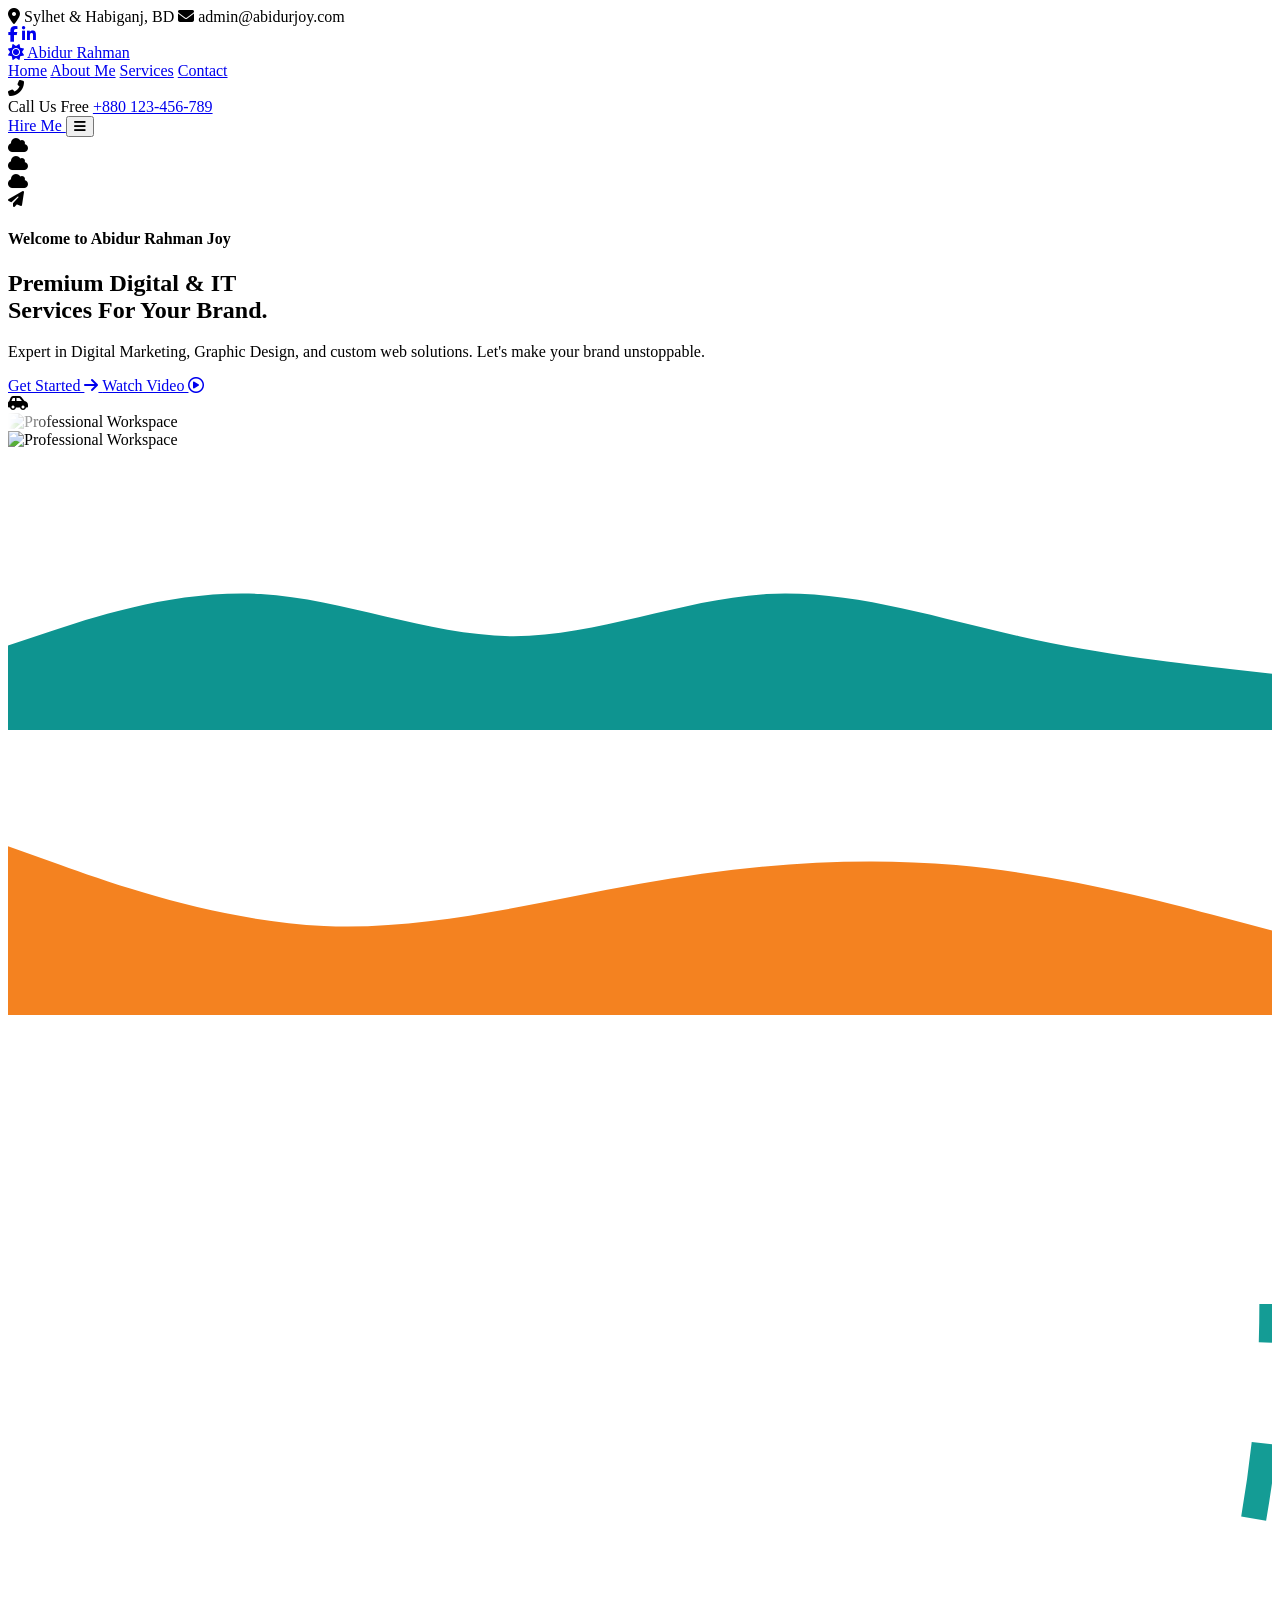
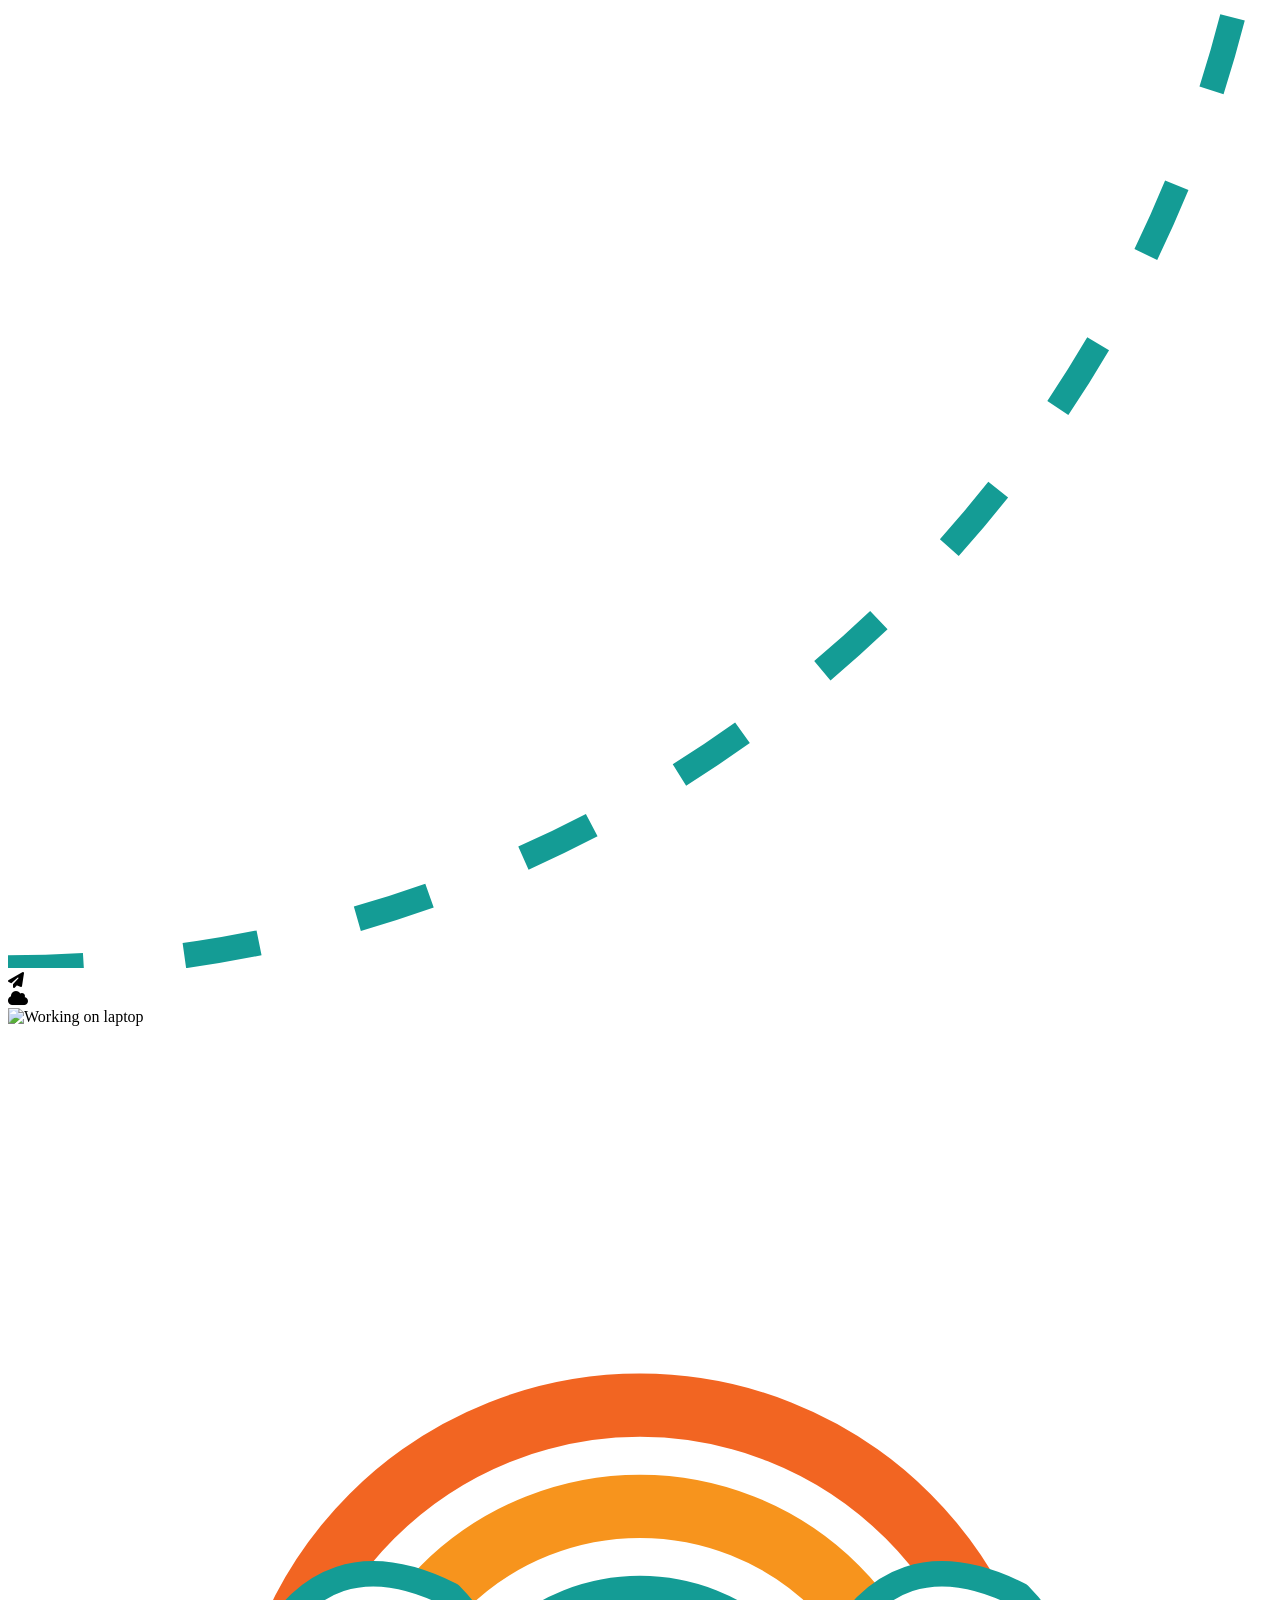
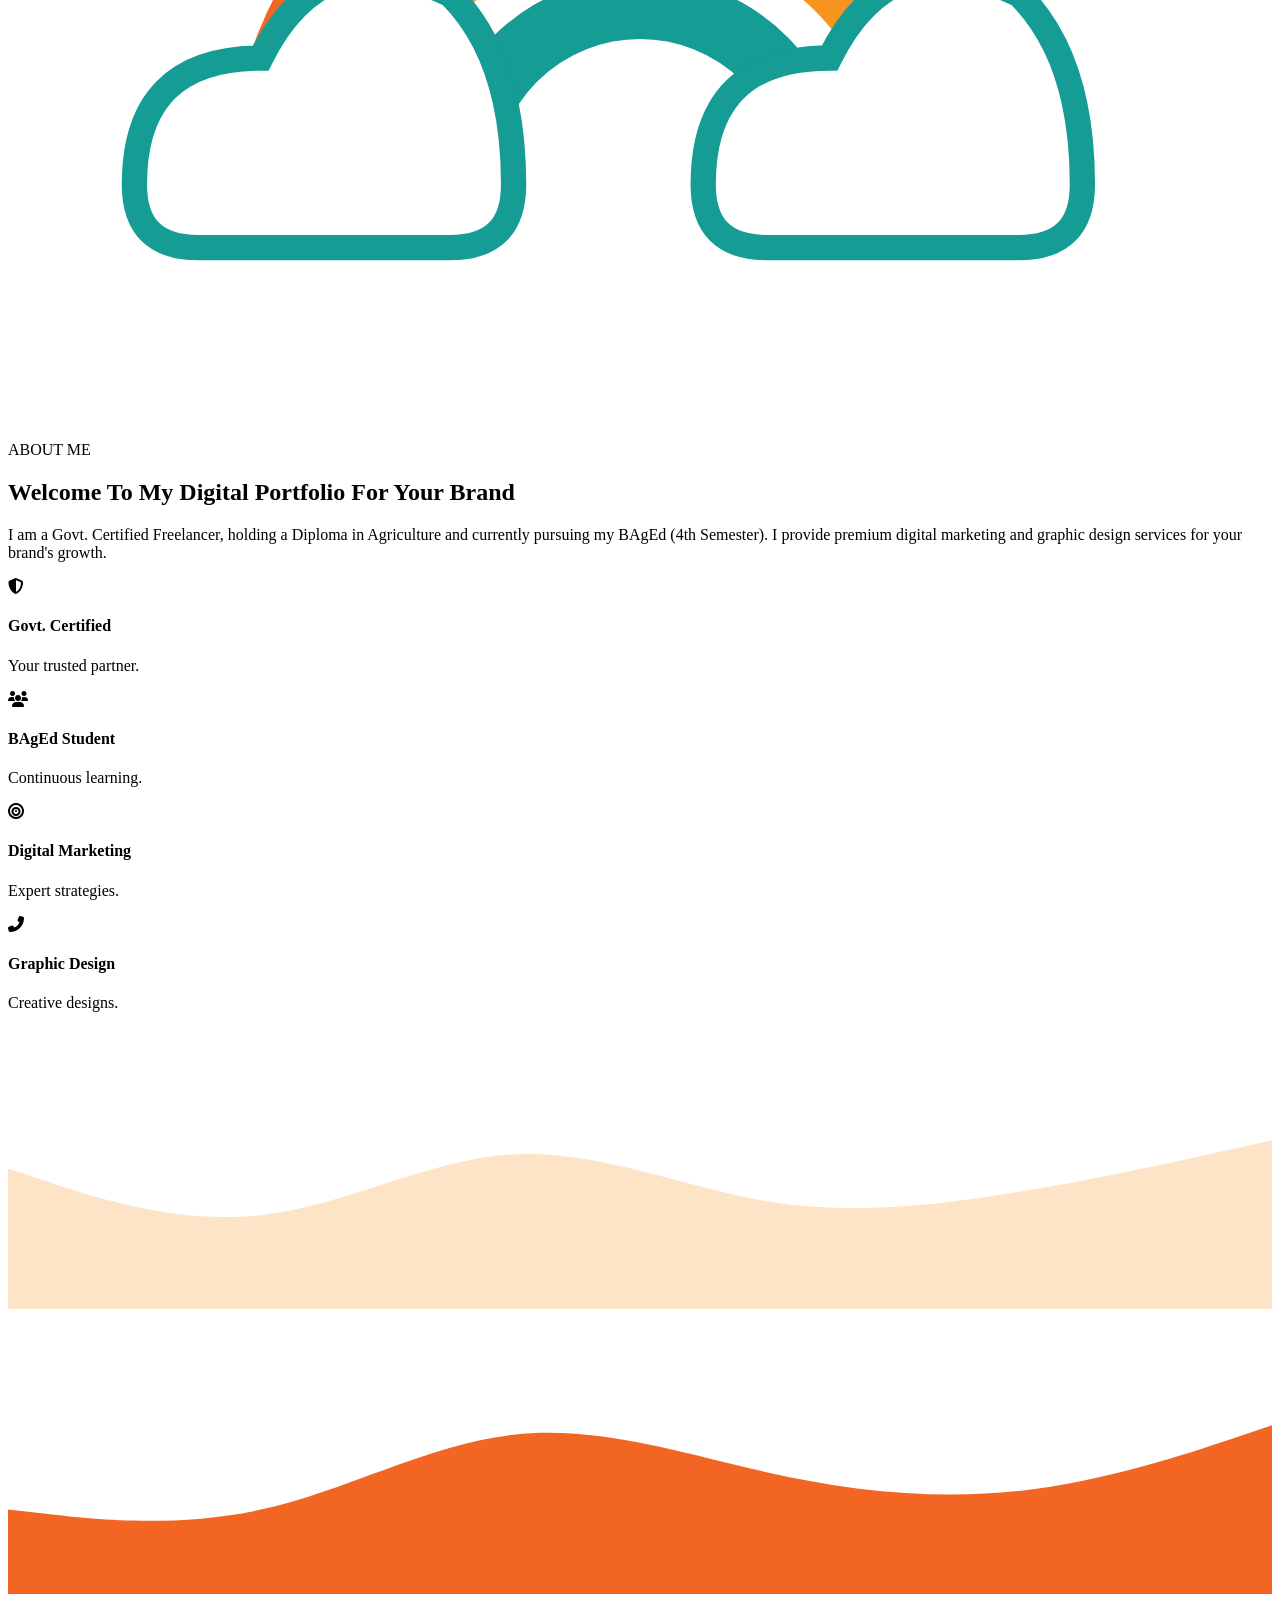
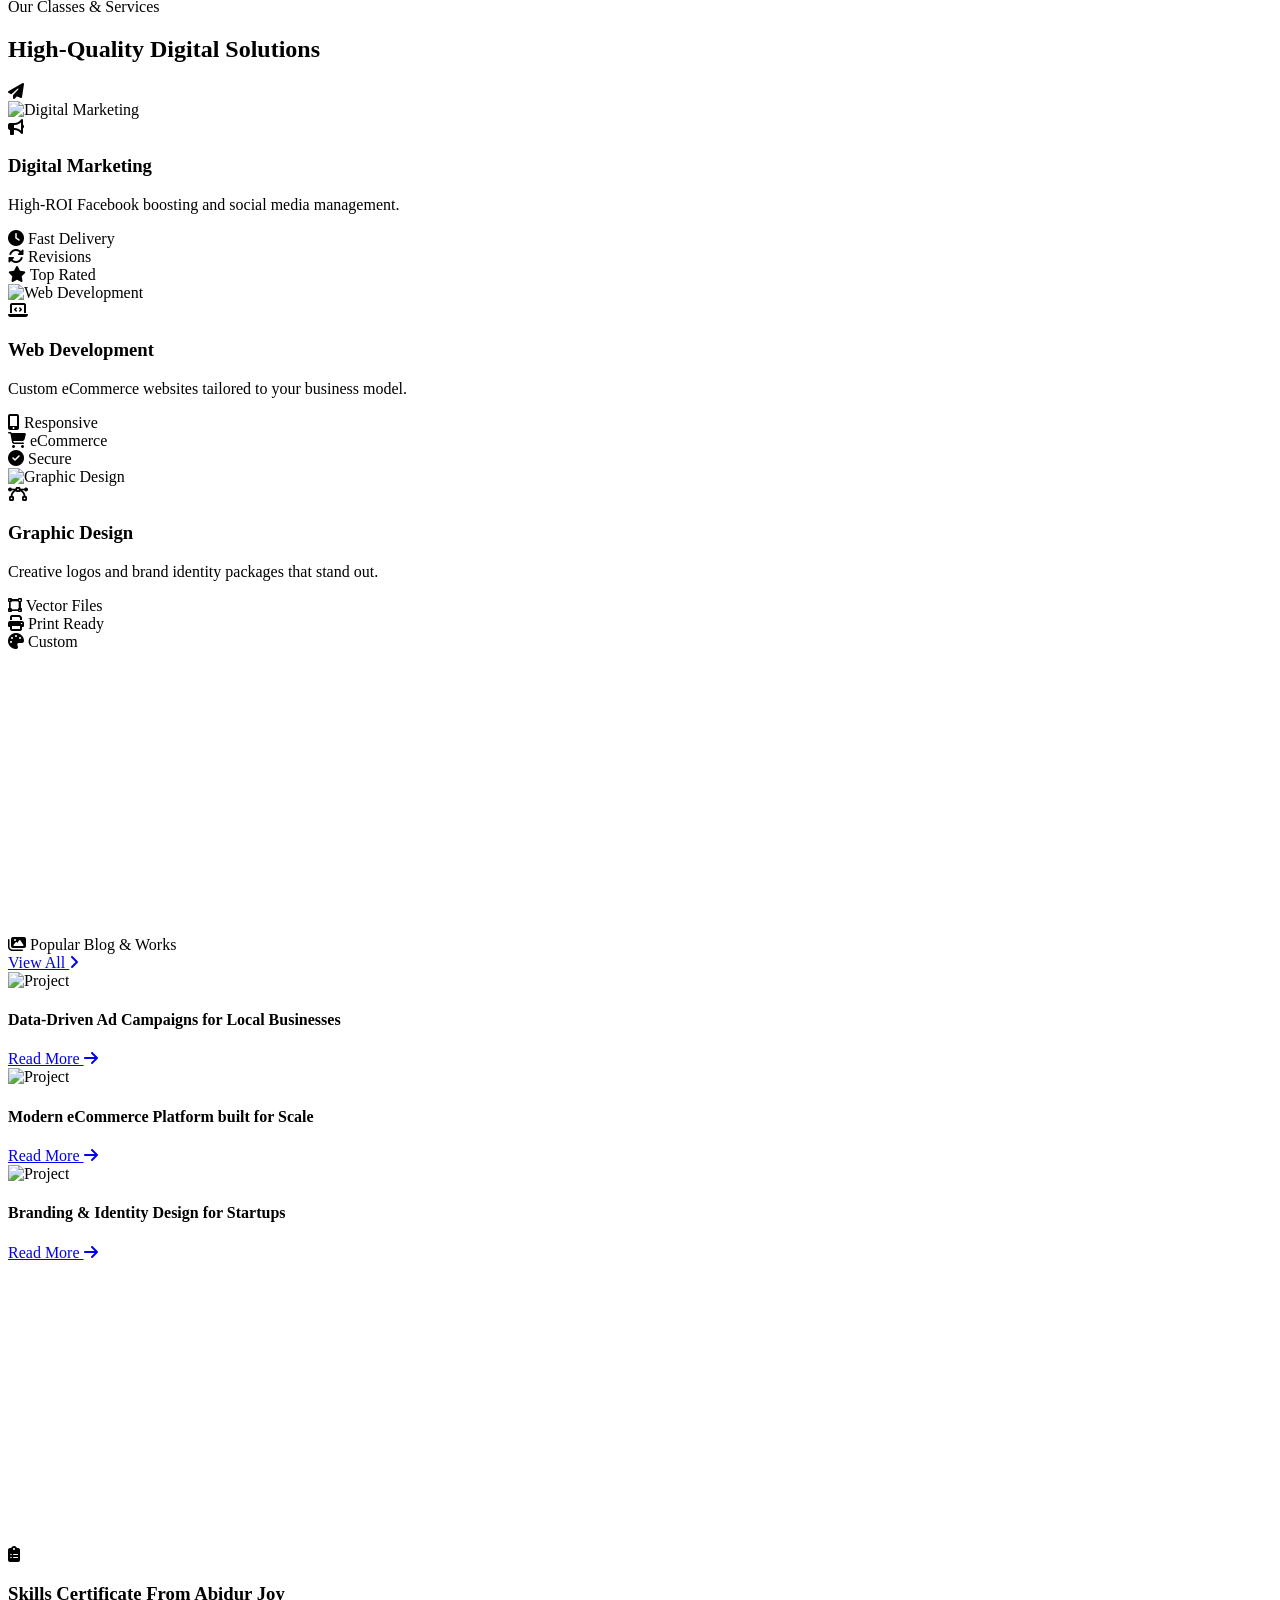
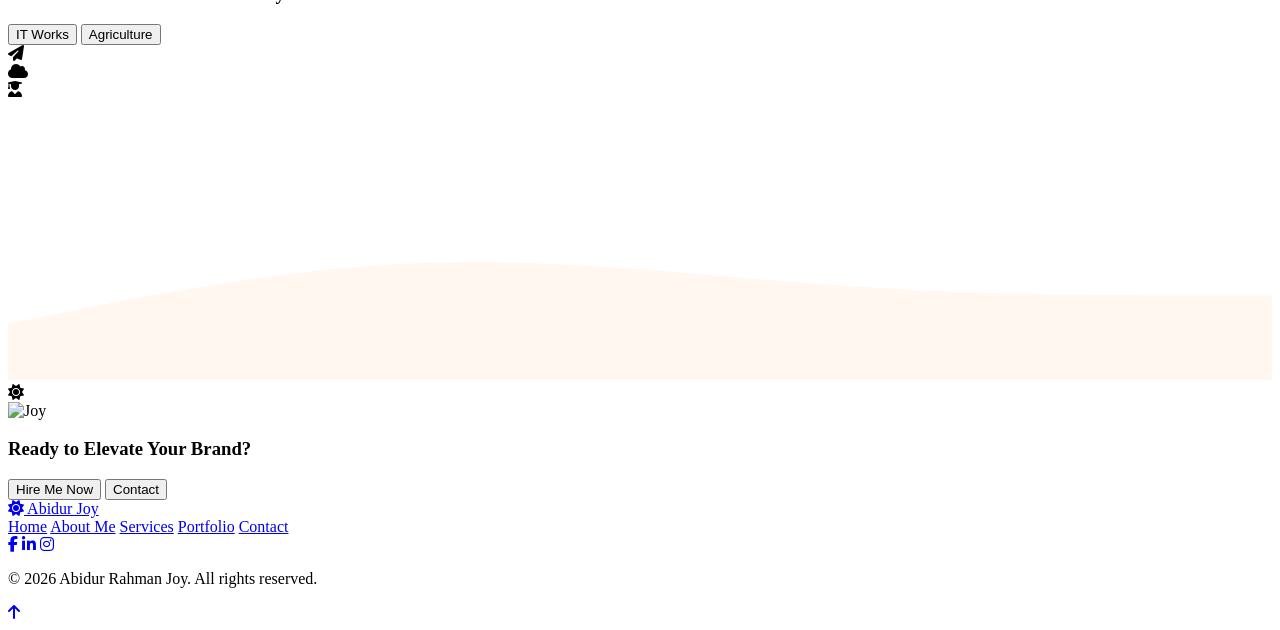
==== commit 4373c409: "Add files via upload" ====
--- a/index.html
+++ b/index.html
@@ -1,267 +1,557 @@
 <!DOCTYPE html>
-<html lang="bn" class="scroll-smooth">
+<html lang="en" class="scroll-smooth">
 <head>
     <meta charset="UTF-8">
     <meta name="viewport" content="width=device-width, initial-scale=1.0">
     <title>Abidur Rahman Joy | Digital Portfolio</title>
     
-    <link rel="stylesheet" href="css/style.css">
+    <!-- Fonts -->
+    <link rel="preconnect" href="https://fonts.googleapis.com">
+    <link rel="preconnect" href="https://fonts.gstatic.com" crossorigin>
+    <link href="https://fonts.googleapis.com/css2?family=Nunito:wght@400;600;700;800;900&display=swap" rel="stylesheet">
+    
+    <!-- FontAwesome -->
+    <link rel="stylesheet" href="https://cdnjs.cloudflare.com/ajax/libs/font-awesome/6.4.0/css/all.min.css">
+    
+    <!-- Tailwind CSS -->
     <script src="https://cdn.tailwindcss.com"></script>
-    <link rel="stylesheet" href="https://cdnjs.cloudflare.com/ajax/libs/font-awesome/6.4.0/css/all.min.css">
+    <script>
+        tailwind.config = {
+            theme: {
+                extend: {
+                    fontFamily: {
+                        sans: ['Nunito', 'sans-serif'],
+                    },
+                    colors: {
+                        teal: {
+                            DEFAULT: '#0e9490',
+                            light: '#14b3ad',
+                            dark: '#0a6b68'
+                        },
+                        orange: {
+                            DEFAULT: '#f48220',
+                            light: '#fff7f0',
+                            hover: '#e07015'
+                        },
+                        navy: {
+                            DEFAULT: '#1c325b',
+                        }
+                    },
+                    boxShadow: {
+                        'soft': '0 10px 40px -10px rgba(0,0,0,0.08)',
+                        'glow': '0 10px 25px -5px rgba(244, 130, 32, 0.4)',
+                    }
+                }
+            }
+        }
+    </script>
+    
     <style>
-        .organic-shape { border-radius: 40% 60% 70% 30% / 40% 50% 60% 50%; }
-        .scalloped-image-mask {
-            -webkit-mask-image: radial-gradient(circle at 20px 100%, transparent 20px, black 21px);
-            -webkit-mask-size: 40px 100%;
-            -webkit-mask-repeat: repeat-x;
-            -webkit-mask-position: bottom;
-            mask-image: radial-gradient(circle at 20px 100%, transparent 20px, black 21px);
-            mask-size: 40px 100%;
-            mask-repeat: repeat-x;
-            mask-position: bottom;
+        /* Shared custom styles */
+        .organic-shape {
+            border-radius: 40% 60% 70% 30% / 40% 50% 60% 50%;
+        }
+        .hero-image-blend {
+            -webkit-mask-image: linear-gradient(to right, transparent 0%, black 30%);
+            mask-image: linear-gradient(to right, transparent 0%, black 30%);
+        }
+        .hide-scroll::-webkit-scrollbar {
+            display: none;
+        }
+        .hide-scroll {
+            -ms-overflow-style: none; 
+            scrollbar-width: none;
         }
     </style>
 </head>
-<body class="antialiased overflow-x-hidden text-gray-800 bg-white">
+<body class="font-sans text-gray-600 antialiased overflow-x-hidden bg-white">
 
     <!-- Top Bar -->
-    <div class="bg-[#149c95] text-white py-2 text-xs md:text-sm z-50 relative hidden md:block w-full">
-        <div class="max-w-7xl mx-auto w-full px-4 sm:px-6 lg:px-8 flex justify-between items-center">
-            <div class="flex gap-6">
-                <span><i class="fas fa-map-marker-alt text-orange-300 mr-1"></i> Sylhet & Habiganj, BD</span>
-                <span><i class="fas fa-envelope text-orange-300 mr-1"></i> admin@abidurjoy.com</span>
+    <div class="bg-teal text-white py-2 text-sm z-50 relative hidden md:block">
+        <div class="max-w-[1400px] mx-auto px-6 flex justify-between items-center">
+            <div class="flex gap-6 font-semibold">
+                <span class="flex items-center gap-2">
+                    <i class="fas fa-map-marker-alt text-orange"></i> Sylhet & Habiganj, BD
+                </span>
+                <span class="flex items-center gap-2">
+                    <i class="fas fa-envelope text-white text-opacity-80"></i> admin@abidurjoy.com
+                </span>
             </div>
             <div class="flex gap-4">
-                <a id="dyn-fb" href="#" class="hover:text-orange-200 transition"><i class="fab fa-facebook-f"></i></a>
-                <a id="dyn-linkedin" href="#" class="hover:text-orange-200 transition"><i class="fab fa-linkedin-in"></i></a>
+                <a href="#" class="w-7 h-7 rounded-full flex items-center justify-center hover:text-orange transition duration-300"><i class="fab fa-facebook-f"></i></a>
+                <a href="#" class="w-7 h-7 rounded-full flex items-center justify-center hover:text-orange transition duration-300"><i class="fab fa-linkedin-in"></i></a>
             </div>
         </div>
     </div>
     
-    <!-- Sticky Navbar -->
-    <nav class="bg-white shadow-md sticky top-0 z-50 w-full">
-        <div class="max-w-7xl mx-auto w-full px-4 sm:px-6 lg:px-8 h-16 lg:h-20 flex justify-between items-center">
+    <!-- Navbar -->
+    <nav class="bg-white shadow-sm sticky top-0 z-50 py-3 md:py-4 border-b border-gray-100">
+        <div class="max-w-[1400px] mx-auto px-6 flex justify-between items-center">
             <!-- Logo -->
-            <div class="font-extrabold text-xl lg:text-3xl text-[#1c325b] flex items-center gap-2">
-                <span class="text-[#f48220] text-2xl lg:text-4xl">❖</span> <span id="dynamic-hero-name">Abidur Rahman Joy</span>
-            </div>
-            
-            <!-- Desktop Menu -->
-            <div class="hidden lg:flex gap-8 font-bold text-[#1c325b] text-base items-center">
-                <a href="#hero-section" class="text-[#f48220] border-b-2 border-[#f48220] pb-1">Home</a>
-                <a href="#about-education" class="hover:text-[#f48220] transition pb-1">About Me</a>
-                <a href="#services-container" class="hover:text-[#f48220] transition pb-1">Services</a>
-                <a href="#experience" class="hover:text-[#f48220] transition pb-1">Experience</a>
-            </div>
-            
-            <!-- CTA & Mobile Toggle -->
-            <div class="flex items-center gap-4">
-                <a href="tel:" class="dynamic-phone-link bg-[#f48220] text-white px-6 py-2.5 rounded-full font-bold shadow-lg hover:bg-orange-600 transition text-sm flex items-center gap-2 hidden sm:flex">Hire Me <i class="fas fa-arrow-right"></i></a>
-                <button id="mobile-menu-btn" class="lg:hidden text-2xl text-[#149c95] focus:outline-none p-2"><i class="fas fa-bars"></i></button>
-            </div>
-        </div>
-        
-        <!-- Mobile Dropdown -->
-        <div id="mobile-menu-dropdown" class="hidden lg:hidden bg-white border-t border-gray-100 absolute w-full left-0 top-full shadow-xl">
-            <div class="flex flex-col font-bold text-[#1c325b] text-base text-center">
-                <a href="#hero-section" class="py-4 border-b border-gray-100 hover:text-[#f48220] transition">Home</a>
-                <a href="#about-education" class="py-4 border-b border-gray-100 hover:text-[#f48220] transition">About Me</a>
-                <a href="#services-container" class="py-4 border-b border-gray-100 hover:text-[#f48220] transition">Services</a>
-                <a href="#experience" class="py-4 border-b border-gray-100 hover:text-[#f48220] transition">Experience</a>
+            <a href="#" class="flex items-center gap-2 text-2xl md:text-3xl font-black text-navy tracking-tight">
+                <span class="text-orange text-3xl"><i class="fas fa-sun"></i></span> 
+                Abidur Rahman
+            </a>
+            
+            <!-- Desktop Links -->
+            <div class="hidden lg:flex gap-8 font-bold text-navy text-[15px] items-center">
+                <a href="#home" class="text-orange">Home</a>
+                <a href="#about" class="hover:text-orange transition">About Me</a>
+                <a href="#services" class="hover:text-orange transition">Services</a>
+                <a href="#contact" class="hover:text-orange transition">Contact</a>
+            </div>
+            
+            <!-- Right Actions -->
+            <div class="flex items-center gap-6">
+                <div class="hidden md:flex items-center gap-3">
+                    <div class="w-10 h-10 rounded-full bg-orange text-white flex items-center justify-center text-xl shadow-md">
+                        <i class="fas fa-phone-alt text-sm"></i>
+                    </div>
+                    <div class="flex flex-col">
+                        <span class="text-[10px] font-bold text-gray-400 uppercase tracking-wider">Call Us Free</span>
+                        <a href="tel:+880123456789" class="text-navy font-extrabold text-sm leading-none">+880 123-456-789</a>
+                    </div>
+                </div>
+                <a href="#contact" class="bg-orange text-white px-6 md:px-8 py-2.5 md:py-2.5 rounded-full font-bold shadow-glow hover:bg-orange-hover hover:-translate-y-1 transition-all text-sm hidden sm:flex items-center gap-2">
+                    Hire Me
+                </a>
+                <button class="lg:hidden text-2xl text-teal"><i class="fas fa-bars"></i></button>
             </div>
         </div>
     </nav>
 
     <!-- Hero Section -->
-    <section id="hero-section" class="relative z-10 w-full bg-[#fff7f0] flex items-center min-h-[500px] lg:min-h-[80vh] overflow-hidden">
-        <!-- Container for Text to keep it aligned properly -->
-        <div class="max-w-7xl mx-auto w-full px-4 sm:px-6 lg:px-8 relative z-20 flex flex-col lg:flex-row items-center">
-            
-            <!-- Text Area -->
-            <div class="w-full lg:w-1/2 py-12 lg:py-24 text-center lg:text-left">
-                <span id="dynamic-hero-badge" class="text-[#f48220] font-extrabold text-sm mb-4 tracking-widest uppercase drop-shadow-sm block">Certified IT Professional</span>
-                <h1 class="text-4xl md:text-5xl lg:text-6xl font-extrabold text-[#1c325b] leading-[1.2] lg:leading-[1.1] mb-6 drop-shadow-md">
-                    Premium IT Services <br class="hidden md:block"><span class="text-[#f48220]">For Your Brand.</span>
-                </h1>
-                <p id="dynamic-hero-desc" class="text-gray-600 text-base lg:text-lg mb-8 max-w-lg mx-auto lg:mx-0 leading-relaxed font-medium">Delivering high-ROI Facebook boosting, custom eCommerce websites, and app building to make your brand unstoppable!</p>
-                <div class="flex justify-center lg:justify-start">
-                    <a href="#contact" class="bg-[#f48220] text-white px-8 py-3.5 rounded-full font-bold shadow-[0_10px_20px_rgba(244,130,32,0.4)] hover:-translate-y-1 hover:shadow-[0_15px_25px_rgba(244,130,32,0.5)] transition-all text-base flex items-center gap-2">Get Started <i class="fas fa-arrow-right"></i></a>
-                </div>
-            </div>
-
-            <!-- Mobile Image Area (Visible only on small screens) -->
-            <div class="w-full h-[350px] md:h-[450px] lg:hidden relative mt-8 rounded-3xl overflow-hidden">
-                <img id="dynamic-hero-img-mobile" src="" alt="Hero Banner" class="w-full h-full object-cover object-top bg-gray-200">
-            </div>
-        </div>
-        
-        <!-- Desktop Image Area (Fixed to the right half of the screen) -->
-        <div class="hidden lg:block absolute top-0 right-0 w-[50vw] h-full z-0">
-            <div class="absolute inset-0 bg-gradient-to-r from-[#fff7f0] via-[#fff7f0]/80 to-transparent w-[30%] z-10"></div>
-            <img id="dynamic-hero-img" src="" alt="Hero Banner" class="w-full h-full object-cover object-top scalloped-image-mask rounded-bl-[4rem] relative z-0 bg-gray-200">
-        </div>
-
-        <!-- Bottom Wave -->
-        <div class="absolute bottom-[-1px] left-0 w-full overflow-hidden leading-none z-30">
-            <svg class="w-full h-12 md:h-16 lg:h-24 block" xmlns="http://www.w3.org/2000/svg" viewBox="0 0 1200 120" preserveAspectRatio="none">
-                <path d="M0,60 Q150,120 300,60 T600,60 T900,60 T1200,60 V120 H0 Z" fill="#ffffff"></path>
+    <section id="home" class="relative z-10 w-full bg-[#fffcf7] pt-12 md:pt-20 pb-32 md:pb-48 overflow-hidden flex flex-col md:flex-row items-center min-h-[600px] lg:min-h-[750px]">
+        
+        <!-- Decorative Background Icons -->
+        <div class="absolute top-16 left-12 text-[#42b7b3] opacity-80 text-5xl animate-bounce" style="animation-duration: 4s;"><i class="fas fa-cloud"></i></div>
+        <div class="absolute top-24 left-[40%] text-[#42b7b3] opacity-60 text-3xl"><i class="fas fa-cloud"></i></div>
+        <div class="absolute bottom-40 left-[45%] text-[#42b7b3] opacity-50 text-4xl"><i class="fas fa-cloud"></i></div>
+        <div class="absolute top-32 right-[45%] text-orange text-3xl rotate-12 z-20"><i class="fas fa-paper-plane"></i></div>
+        
+        <!-- Left Content -->
+        <div class="w-full md:w-[55%] px-6 md:pl-16 lg:pl-[8%] xl:pl-[12%] relative z-20 order-2 md:order-1 text-center md:text-left mt-12 md:mt-0">
+            <h4 class="text-orange font-bold text-lg md:text-xl mb-4 tracking-wide">
+                Welcome to Abidur Rahman Joy
+            </h4>
+            <h1 class="text-4xl md:text-5xl lg:text-[64px] font-black text-navy leading-[1.15] mb-6">
+                Premium Digital & IT <br>Services For Your Brand.
+            </h1>
+            <p class="text-[#0e9490] text-base lg:text-[17px] mb-10 max-w-lg mx-auto md:mx-0 font-bold leading-relaxed opacity-90">
+                Expert in Digital Marketing, Graphic Design, and custom web solutions. Let's make your brand unstoppable.
+            </p>
+            <div class="flex flex-col sm:flex-row justify-center md:justify-start gap-5">
+                <a href="#services" class="bg-orange text-white px-10 py-3.5 rounded-full font-bold shadow-glow hover:bg-orange-hover hover:-translate-y-1 transition-all flex items-center justify-center gap-2">
+                    Get Started <i class="fas fa-arrow-right text-sm"></i>
+                </a>
+                <a href="#portfolio" class="bg-transparent border-2 border-orange text-orange px-10 py-3.5 rounded-full font-bold hover:bg-orange hover:text-white transition-all flex items-center justify-center gap-2">
+                    Watch Video <i class="far fa-play-circle ml-1"></i>
+                </a>
+            </div>
+            <!-- Little drawing decorative -->
+            <div class="absolute bottom-[-20px] left-10 text-orange opacity-60 text-5xl hidden md:block rotate-12">
+                <i class="fas fa-car-side"></i>
+            </div>
+        </div>
+        
+        <!-- Right Image Area (Blended) -->
+        <div class="w-full md:w-[50%] absolute top-0 right-0 h-full order-1 md:order-2 z-0 hidden md:block">
+            <img src="https://images.unsplash.com/photo-1542744173-8e7e53415bb0?ixlib=rb-4.0.3&auto=format&fit=crop&w=1200&q=80" alt="Professional Workspace" class="w-full h-full object-cover object-left hero-image-blend">
+        </div>
+
+        <!-- Mobile Image -->
+        <div class="w-full h-[350px] relative order-1 md:hidden">
+            <div class="absolute inset-0 bg-gradient-to-t from-[#fffcf7] via-transparent to-transparent z-10"></div>
+            <img src="https://images.unsplash.com/photo-1542744173-8e7e53415bb0?ixlib=rb-4.0.3&auto=format&fit=crop&w=800&q=80" alt="Professional Workspace" class="w-full h-full object-cover">
+        </div>
+
+        <!-- Bottom Wavy Shapes (Orange and Teal) -->
+        <div class="absolute bottom-[-2px] left-0 w-full overflow-hidden leading-none z-30 pointer-events-none flex flex-col justify-end">
+            <!-- Teal Back Wave -->
+            <svg class="absolute bottom-[20px] md:bottom-[40px] left-[-5%] w-[110%] h-[70px] md:h-[130px]" viewBox="0 0 1440 320" preserveAspectRatio="none">
+                <path fill="#0e9490" d="M0,224L48,208C96,192,192,160,288,165.3C384,171,480,213,576,213.3C672,213,768,171,864,165.3C960,160,1056,192,1152,213.3C1248,235,1344,245,1392,250.7L1440,256L1440,320L1392,320C1344,320,1248,320,1152,320C1056,320,960,320,864,320C768,320,672,320,576,320C480,320,384,320,288,320C192,320,96,320,48,320L0,320Z"></path>
+            </svg>
+            <!-- Orange Front Wave -->
+            <svg class="relative w-full h-[60px] md:h-[120px]" viewBox="0 0 1440 320" preserveAspectRatio="none">
+                <path fill="#f48220" d="M0,128L60,149.3C120,171,240,213,360,218.7C480,224,600,192,720,170.7C840,149,960,139,1080,149.3C1200,160,1320,192,1380,208L1440,224L1440,320L1380,320C1320,320,1200,320,1080,320C960,320,840,320,720,320C600,320,480,320,360,320C240,320,120,320,60,320L0,320Z"></path>
+            </svg>
+            <!-- White Bottom Cutoff for seamless transition -->
+            <svg class="absolute bottom-0 w-full h-[20px] md:h-[40px]" viewBox="0 0 1440 320" preserveAspectRatio="none">
+                <path fill="#ffffff" d="M0,320L1440,320L1440,320L0,320Z"></path>
             </svg>
         </div>
     </section>
 
-    <!-- About Me Section -->
-    <section id="about-education" class="py-20 lg:py-32 bg-white relative z-0 overflow-hidden">
-        <!-- Floating elements -->
-        <div class="absolute top-10 left-[5%] text-yellow-400 text-3xl opacity-50"><i class="fas fa-paper-plane"></i></div>
-        <div class="absolute bottom-10 left-[10%] text-[#149c95] text-4xl opacity-50"><i class="fas fa-cloud"></i></div>
-
-        <div class="max-w-7xl mx-auto w-full px-4 sm:px-6 lg:px-8 flex flex-col lg:flex-row items-center gap-12 lg:gap-20">
-            
-            <!-- Left Side Image -->
-            <div class="w-full lg:w-1/2 flex justify-center relative">
-                <div class="absolute inset-0 bg-[#ffd6e0] organic-shape translate-x-4 translate-y-4 -z-10 scale-105"></div>
-                <div class="absolute -inset-4 md:-inset-6 border-[2px] md:border-[3px] border-dashed border-[#149c95] rounded-full opacity-40 -z-20 transform -rotate-12 scale-110"></div>
-                <img id="dynamic-about-img" src="" alt="About Abidur Rahman" class="w-[75%] md:w-[65%] lg:w-[85%] max-w-[450px] aspect-square object-cover organic-shape shadow-2xl bg-gray-200">
-            </div>
-            
-            <!-- Right Side Text & Grid -->
-            <div class="w-full lg:w-1/2 text-center lg:text-left relative">
-                <span class="text-[#f48220] font-extrabold text-sm md:text-base uppercase tracking-widest block mb-2">About Me</span>
-                <h2 class="text-3xl md:text-4xl lg:text-5xl font-extrabold text-[#1c325b] mb-6 leading-tight relative inline-block">
-                    Welcome To My Digital <br>Portfolio For Your Brand
-                    <div class="absolute -right-12 -top-6 text-4xl opacity-60 hidden lg:block"><i class="fas fa-rainbow text-[#f48220]"></i></div>
+    <!-- ABOUT US SECTION -->
+    <section id="about" class="pt-20 pb-32 md:pt-32 md:pb-48 bg-white relative overflow-hidden z-10">
+        
+        <!-- Max-Width Container: Strictly forced to Flex Row on Desktop (md:flex-row) -->
+        <div class="max-w-[1400px] mx-auto px-6 relative z-20 flex flex-col md:flex-row items-center gap-12 lg:gap-16">
+            
+            <!-- Left Column (Image & Blobs): Strictly 50% width on Desktop -->
+            <div class="w-full md:w-1/2 flex justify-center relative py-12 md:py-16">
+                
+                <!-- Large Pink Organic Blob Behind -->
+                <!-- Adjusted sizing to perfectly encapsulate the image as per the reference -->
+                <div class="absolute w-[80%] h-[80%] md:w-[90%] md:h-[90%] bg-[#ffdbe1] rounded-[47%_53%_70%_30%/30%_43%_57%_70%] -z-10 top-0 left-0 lg:left-[-5%] shadow-sm"></div>
+                
+                <!-- Teal Dashed Curved Border (Wrapping bottom-right) -->
+                <!-- SVG positioned behind the image to create the dashed trail effect -->
+                <div class="absolute bottom-[-10%] right-0 md:right-[-5%] w-[65%] h-[65%] -z-20 pointer-events-none">
+                    <svg viewBox="0 0 100 100" class="w-full h-full overflow-visible">
+                        <!-- A clean arc hugging the bottom right -->
+                        <path d="M 0 100 A 100 100 0 0 0 100 0" fill="none" stroke="#149c95" stroke-width="2" stroke-dasharray="6 8" />
+                    </svg>
+                </div>
+                
+                <!-- Small Paper Plane Top-Left -->
+                <div class="absolute top-[5%] left-[5%] text-[#ffc107] text-3xl -rotate-12">
+                    <i class="fas fa-paper-plane"></i>
+                </div>
+                
+                <!-- Teal Cloud Bottom-Left -->
+                <div class="absolute bottom-[5%] left-[0%] text-[#149c95] text-4xl opacity-80">
+                    <i class="fas fa-cloud"></i>
+                </div>
+
+                <!-- Main Circular/Organic Image -->
+                <!-- Placeholder showing someone working on a laptop -->
+                <div class="w-[85%] max-w-[480px] aspect-square rounded-[40%_60%_70%_30%/40%_50%_60%_50%] bg-white p-2 md:p-3 shadow-lg relative z-0">
+                    <img src="https://images.unsplash.com/photo-1522071820081-009f0129c71c?ixlib=rb-4.0.3&auto=format&fit=crop&w=800&q=80" alt="Working on laptop" class="w-full h-full object-cover rounded-[40%_60%_70%_30%/40%_50%_60%_50%]">
+                </div>
+
+            </div>
+            
+            <!-- Right Column (Text & Grid): Strictly 50% width on Desktop -->
+            <div class="w-full md:w-1/2 relative z-10 flex flex-col justify-center">
+                
+                <!-- Decorative Rainbow top-right relative to this column -->
+                <div class="absolute top-[-30px] right-0 hidden lg:block opacity-90 w-24">
+                    <svg viewBox="0 0 100 80" xmlns="http://www.w3.org/2000/svg">
+                        <path d="M 20 60 A 30 30 0 0 1 80 60" fill="none" stroke="#f26522" stroke-width="5" stroke-linecap="round"/>
+                        <path d="M 28 60 A 22 22 0 0 1 72 60" fill="none" stroke="#f7941d" stroke-width="5" stroke-linecap="round"/>
+                        <path d="M 36 60 A 14 14 0 0 1 64 60" fill="none" stroke="#149c95" stroke-width="5" stroke-linecap="round"/>
+                        <path d="M 15 65 Q 10 65 10 60 Q 10 50 20 50 Q 25 40 35 45 Q 40 50 40 60 Q 40 65 35 65 Z" fill="white" stroke="#149c95" stroke-width="2"/>
+                        <path d="M 60 65 Q 55 65 55 60 Q 55 50 65 50 Q 70 40 80 45 Q 85 50 85 60 Q 85 65 80 65 Z" fill="white" stroke="#149c95" stroke-width="2"/>
+                    </svg>
+                </div>
+
+                <!-- Text Content -->
+                <span class="text-[#f48220] uppercase text-sm font-bold tracking-wider mb-2 block">ABOUT ME</span>
+                
+                <h2 class="text-[#1c325b] text-4xl lg:text-5xl font-extrabold leading-[1.2] mb-5">
+                    Welcome To My Digital Portfolio For Your Brand
                 </h2>
                 
-                <p class="text-gray-500 text-base mb-10 leading-relaxed max-w-lg mx-auto lg:mx-0">
-                    I am a Govt. Certified Freelancer, holding a Diploma in Agriculture and currently pursuing my BAgEd (4th Semester). I provide secure, high-quality digital solutions including graphic design and marketing to grow your business.
+                <p class="text-gray-500 text-[16px] md:text-[17px] mb-10 leading-relaxed max-w-[95%]">
+                    I am a Govt. Certified Freelancer, holding a Diploma in Agriculture and currently pursuing my BAgEd (4th Semester). I provide premium digital marketing and graphic design services for your brand's growth.
                 </p>
                 
-                <!-- 2x2 Grid -->
-                <div class="grid grid-cols-1 sm:grid-cols-2 gap-x-6 gap-y-8 text-left">
-                    <div class="flex items-start gap-4 justify-center sm:justify-start">
-                        <div class="bg-[#f26522] text-white min-w-[55px] h-[55px] rounded-2xl flex items-center justify-center text-xl shadow-lg"><i class="fas fa-shield-alt"></i></div>
-                        <div><h4 class="font-bold text-[#1c325b] text-[16px] mb-1">Govt. Certified</h4><p class="text-[14px] text-gray-500 leading-tight">Youth Dev Dept.</p></div>
-                    </div>
-                    <div class="flex items-start gap-4 justify-center sm:justify-start">
-                        <div class="bg-[#f7941d] text-white min-w-[55px] h-[55px] rounded-2xl flex items-center justify-center text-xl shadow-lg"><i class="fas fa-bullhorn"></i></div>
-                        <div><h4 class="font-bold text-[#1c325b] text-[16px] mb-1">Digital Marketing</h4><p class="text-[14px] text-gray-500 leading-tight">High ROI Boosting</p></div>
-                    </div>
-                    <div class="flex items-start gap-4 justify-center sm:justify-start">
-                        <div class="bg-[#1c325b] text-white min-w-[55px] h-[55px] rounded-2xl flex items-center justify-center text-xl shadow-lg"><i class="fas fa-graduation-cap"></i></div>
-                        <div><h4 class="font-bold text-[#1c325b] text-[16px] mb-1">BAgEd Student</h4><p class="text-[14px] text-gray-500 leading-tight">Currently 4th Sem.</p></div>
-                    </div>
-                    <div class="flex items-start gap-4 justify-center sm:justify-start">
-                        <div class="bg-[#ffc107] text-white min-w-[55px] h-[55px] rounded-2xl flex items-center justify-center text-xl shadow-lg"><i class="fas fa-bezier-curve"></i></div>
-                        <div><h4 class="font-bold text-[#1c325b] text-[16px] mb-1">Graphic Design</h4><p class="text-[14px] text-gray-500 leading-tight">Posters & Logos</p></div>
-                    </div>
-                </div>
-            </div>
+                <!-- 2x2 Feature Grid -->
+                <div class="grid grid-cols-1 sm:grid-cols-2 gap-x-6 gap-y-8 pr-0 lg:pr-10 relative">
+                    
+                    <!-- Card 1: Orange -->
+                    <div class="flex items-start gap-4">
+                        <div class="w-[60px] h-[60px] md:w-[65px] md:h-[65px] bg-[#f26522] rounded-[18px] flex items-center justify-center text-white text-2xl shadow-sm shrink-0">
+                            <i class="fas fa-shield-alt"></i>
+                        </div>
+                        <div class="pt-1.5">
+                            <h4 class="font-extrabold text-[#1c325b] text-[17px] mb-1 leading-none">Govt. Certified</h4>
+                            <p class="text-[14px] text-gray-500 font-medium leading-snug">Your trusted partner.</p>
+                        </div>
+                    </div>
+                    
+                    <!-- Card 2: Light Orange -->
+                    <div class="flex items-start gap-4">
+                        <div class="w-[60px] h-[60px] md:w-[65px] md:h-[65px] bg-[#f7941d] rounded-[18px] flex items-center justify-center text-white text-2xl shadow-sm shrink-0">
+                            <i class="fas fa-users"></i>
+                        </div>
+                        <div class="pt-1.5">
+                            <h4 class="font-extrabold text-[#1c325b] text-[17px] mb-1 leading-none">BAgEd Student</h4>
+                            <p class="text-[14px] text-gray-500 font-medium leading-snug">Continuous learning.</p>
+                        </div>
+                    </div>
+                    
+                    <!-- Card 3: Dark Blue -->
+                    <div class="flex items-start gap-4">
+                        <div class="w-[60px] h-[60px] md:w-[65px] md:h-[65px] bg-[#1c325b] rounded-[18px] flex items-center justify-center text-white text-2xl shadow-sm shrink-0">
+                            <i class="fas fa-bullseye"></i>
+                        </div>
+                        <div class="pt-1.5">
+                            <h4 class="font-extrabold text-[#1c325b] text-[17px] mb-1 leading-none">Digital Marketing</h4>
+                            <p class="text-[14px] text-gray-500 font-medium leading-snug">Expert strategies.</p>
+                        </div>
+                    </div>
+                    
+                    <!-- Card 4: Yellow -->
+                    <div class="flex items-start gap-4">
+                        <div class="w-[60px] h-[60px] md:w-[65px] md:h-[65px] bg-[#ffc107] rounded-[18px] flex items-center justify-center text-white text-2xl shadow-sm shrink-0">
+                            <i class="fas fa-phone-alt"></i>
+                        </div>
+                        <div class="pt-1.5">
+                            <h4 class="font-extrabold text-[#1c325b] text-[17px] mb-1 leading-none">Graphic Design</h4>
+                            <p class="text-[14px] text-gray-500 font-medium leading-snug">Creative designs.</p>
+                        </div>
+                    </div>
+                    
+                </div>
+            </div>
+            
+        </div>
+
+        <!-- Bottom Wavy Divider (Double Layered Orange) -->
+        <div class="absolute bottom-[-2px] left-0 w-full overflow-hidden leading-none z-20 pointer-events-none">
+            <!-- Background Layer (Lighter Orange / Low Opacity) -->
+            <svg class="absolute bottom-0 w-full h-[60px] md:h-[130px]" viewBox="0 0 1440 320" preserveAspectRatio="none">
+                <path fill="#f7941d" fill-opacity="0.25" d="M0,160L48,176C96,192,192,224,288,213.3C384,203,480,149,576,144C672,139,768,181,864,197.3C960,213,1056,203,1152,186.7C1248,171,1344,149,1392,138.7L1440,128L1440,320L1392,320C1344,320,1248,320,1152,320C1056,320,960,320,864,320C768,320,672,320,576,320C480,320,384,320,288,320C192,320,96,320,48,320L0,320Z"></path>
+            </svg>
+            <!-- Foreground Layer (Solid Orange) -->
+            <svg class="relative w-full h-[40px] md:h-[90px]" viewBox="0 0 1440 320" preserveAspectRatio="none">
+                <path fill="#f26522" d="M0,224L48,229.3C96,235,192,245,288,224C384,203,480,149,576,138.7C672,128,768,160,864,181.3C960,203,1056,213,1152,202.7C1248,192,1344,160,1392,144L1440,128L1440,320L1392,320C1344,320,1248,320,1152,320C1056,320,960,320,864,320C768,320,672,320,576,320C480,320,384,320,288,320C192,320,96,320,48,320L0,320Z"></path>
+            </svg>
         </div>
     </section>
 
-    <!-- Services Container Setup for Firebase -->
-    <section id="services-container" class="relative bg-[#f48220] py-20 lg:py-32 z-0">
-        <!-- Top Wave -->
-        <div class="absolute top-0 left-0 w-full overflow-hidden leading-none z-10 -translate-y-[98%] rotate-180">
-            <svg class="w-full h-12 md:h-16 lg:h-24 block" xmlns="http://www.w3.org/2000/svg" viewBox="0 0 1200 120" preserveAspectRatio="none">
-                <path d="M0,60 Q150,120 300,60 T600,60 T900,60 T1200,60 V120 H0 Z" fill="#f48220"></path>
-            </svg>
-        </div>
-
-        <div class="max-w-7xl mx-auto w-full px-4 sm:px-6 lg:px-8 relative z-20 text-center">
-            <span class="text-orange-200 font-extrabold text-sm md:text-base uppercase tracking-widest block mb-2">Our Services</span>
-            <h2 class="text-3xl md:text-4xl lg:text-5xl font-extrabold text-white mb-6">High-Quality Digital Solutions</h2>
-            
-            <div id="dynamic-srv-container" class="grid grid-cols-1 md:grid-cols-2 lg:grid-cols-3 gap-8 w-full mt-12">
-                <!-- Fallback Loading Skeleton -->
-                <div class="bg-white rounded-[2rem] h-[350px] opacity-50 animate-pulse w-full"></div>
-            </div>
-        </div>
-
-        <!-- Bottom Wave -->
-        <div class="absolute bottom-0 left-0 w-full overflow-hidden leading-none z-10 translate-y-[98%]">
-            <svg class="w-full h-12 md:h-16 lg:h-24 block" xmlns="http://www.w3.org/2000/svg" viewBox="0 0 1200 120" preserveAspectRatio="none">
-                <path d="M0,60 Q150,120 300,60 T600,60 T900,60 T1200,60 V120 H0 Z" fill="#ffffff"></path>
+    <!-- SERVICES SECTION -->
+    <section id="services" class="relative bg-[#f26522] pb-28 md:pb-40 pt-16 z-10">
+        
+        <div class="max-w-[1400px] mx-auto px-6 relative z-30">
+            <!-- Header -->
+            <div class="text-center mb-16">
+                <div class="inline-flex items-center justify-center gap-2 mb-2">
+                    <div class="w-10 h-[2px] bg-white rounded-full"></div>
+                    <span class="text-white font-bold text-lg uppercase tracking-wider">Our Classes & Services</span>
+                    <div class="w-10 h-[2px] bg-white rounded-full"></div>
+                </div>
+                <h2 class="text-3xl md:text-5xl font-black text-white">High-Quality Digital Solutions</h2>
+                <div class="absolute top-0 right-10 md:right-32 text-white opacity-20 text-5xl"><i class="fas fa-paper-plane"></i></div>
+            </div>
+
+            <!-- Services Grid (Matches reference styling: rounded cards, image top, content bottom) -->
+            <div class="grid grid-cols-1 md:grid-cols-2 lg:grid-cols-3 gap-8">
+                
+                <!-- Service Card 1 -->
+                <div class="bg-white rounded-[2rem] overflow-hidden shadow-2xl transform hover:-translate-y-2 transition duration-300 border-[6px] border-white">
+                    <div class="relative h-56 overflow-hidden rounded-t-[1.5rem] rounded-b-xl">
+                        <img src="https://images.unsplash.com/photo-1611162617474-5b21e879e113?ixlib=rb-4.0.3&auto=format&fit=crop&w=600&q=80" alt="Digital Marketing" class="w-full h-full object-cover">
+                    </div>
+                    <div class="pt-8 pb-6 px-6 relative">
+                        <!-- Floating Icon -->
+                        <div class="absolute -top-10 left-6 w-[70px] h-[70px] bg-white rounded-[1.2rem] flex items-center justify-center shadow-lg border-[3px] border-orange">
+                            <i class="fas fa-bullhorn text-orange text-3xl"></i>
+                        </div>
+                        <h3 class="text-2xl font-black text-navy mb-2 mt-2">Digital Marketing</h3>
+                        <p class="text-gray-500 font-medium mb-6 text-sm">High-ROI Facebook boosting and social media management.</p>
+                        
+                        <div class="flex justify-between items-center text-xs font-bold border-t border-gray-100 pt-4">
+                            <div class="flex items-center gap-1.5"><i class="fas fa-clock text-[#149c95]"></i> <span class="text-gray-600">Fast Delivery</span></div>
+                            <div class="flex items-center gap-1.5"><i class="fas fa-sync-alt text-[#f7941d]"></i> <span class="text-gray-600">Revisions</span></div>
+                            <div class="flex items-center gap-1.5"><i class="fas fa-star text-[#ffc107]"></i> <span class="text-gray-600">Top Rated</span></div>
+                        </div>
+                    </div>
+                </div>
+
+                <!-- Service Card 2 -->
+                <div class="bg-white rounded-[2rem] overflow-hidden shadow-2xl transform hover:-translate-y-2 transition duration-300 border-[6px] border-white">
+                    <div class="relative h-56 overflow-hidden rounded-t-[1.5rem] rounded-b-xl">
+                        <img src="https://images.unsplash.com/photo-1555066931-4365d14bab8c?ixlib=rb-4.0.3&auto=format&fit=crop&w=600&q=80" alt="Web Development" class="w-full h-full object-cover">
+                    </div>
+                    <div class="pt-8 pb-6 px-6 relative">
+                        <div class="absolute -top-10 left-6 w-[70px] h-[70px] bg-white rounded-[1.2rem] flex items-center justify-center shadow-lg border-[3px] border-[#f7941d]">
+                            <i class="fas fa-laptop-code text-[#f7941d] text-3xl"></i>
+                        </div>
+                        <h3 class="text-2xl font-black text-navy mb-2 mt-2">Web Development</h3>
+                        <p class="text-gray-500 font-medium mb-6 text-sm">Custom eCommerce websites tailored to your business model.</p>
+                        
+                        <div class="flex justify-between items-center text-xs font-bold border-t border-gray-100 pt-4">
+                            <div class="flex items-center gap-1.5"><i class="fas fa-mobile-alt text-[#149c95]"></i> <span class="text-gray-600">Responsive</span></div>
+                            <div class="flex items-center gap-1.5"><i class="fas fa-shopping-cart text-[#f7941d]"></i> <span class="text-gray-600">eCommerce</span></div>
+                            <div class="flex items-center gap-1.5"><i class="fas fa-check-circle text-[#ffc107]"></i> <span class="text-gray-600">Secure</span></div>
+                        </div>
+                    </div>
+                </div>
+
+                <!-- Service Card 3 -->
+                <div class="bg-white rounded-[2rem] overflow-hidden shadow-2xl transform hover:-translate-y-2 transition duration-300 border-[6px] border-white">
+                    <div class="relative h-56 overflow-hidden rounded-t-[1.5rem] rounded-b-xl">
+                        <img src="https://images.unsplash.com/photo-1626785774573-4b799315345d?ixlib=rb-4.0.3&auto=format&fit=crop&w=600&q=80" alt="Graphic Design" class="w-full h-full object-cover">
+                    </div>
+                    <div class="pt-8 pb-6 px-6 relative">
+                        <div class="absolute -top-10 left-6 w-[70px] h-[70px] bg-white rounded-[1.2rem] flex items-center justify-center shadow-lg border-[3px] border-[#ffc107]">
+                            <i class="fas fa-bezier-curve text-[#ffc107] text-3xl"></i>
+                        </div>
+                        <h3 class="text-2xl font-black text-navy mb-2 mt-2">Graphic Design</h3>
+                        <p class="text-gray-500 font-medium mb-6 text-sm">Creative logos and brand identity packages that stand out.</p>
+                        
+                        <div class="flex justify-between items-center text-xs font-bold border-t border-gray-100 pt-4">
+                            <div class="flex items-center gap-1.5"><i class="fas fa-vector-square text-[#149c95]"></i> <span class="text-gray-600">Vector Files</span></div>
+                            <div class="flex items-center gap-1.5"><i class="fas fa-print text-[#f7941d]"></i> <span class="text-gray-600">Print Ready</span></div>
+                            <div class="flex items-center gap-1.5"><i class="fas fa-palette text-[#ffc107]"></i> <span class="text-gray-600">Custom</span></div>
+                        </div>
+                    </div>
+                </div>
+
+            </div>
+        </div>
+
+        <!-- Bottom Wave (Points down into white) -->
+        <div class="absolute bottom-[-1px] left-0 w-full overflow-hidden leading-none z-20">
+            <svg class="w-full h-[60px] md:h-[120px]" xmlns="http://www.w3.org/2000/svg" viewBox="0 0 1440 320" preserveAspectRatio="none">
+                <path fill="#ffffff" fill-opacity="1" d="M0,192L48,197.3C96,203,192,213,288,192C384,171,480,117,576,106.7C672,96,768,128,864,154.7C960,181,1056,203,1152,197.3C1248,192,1344,160,1392,144L1440,128L1440,320L1392,320C1344,320,1248,320,1152,320C1056,320,960,320,864,320C768,320,672,320,576,320C480,320,384,320,288,320C192,320,96,320,48,320L0,320Z"></path>
             </svg>
         </div>
     </section>
 
-    <!-- Experience Section (Skeleton for Firebase) -->
-    <section id="experience" class="py-20 lg:py-32 bg-white relative z-0">
-        <div class="max-w-7xl mx-auto w-full px-4 sm:px-6 lg:px-8">
-            <div class="text-center mb-12">
-                <h2 class="text-3xl md:text-4xl lg:text-5xl font-extrabold text-[#1c325b] mb-4">Top Experience & Works</h2>
-                <div class="w-20 h-[3px] bg-[#f48220] mx-auto rounded-full"></div>
-            </div>
-            
-            <div id="dynamic-exp-container" class="grid grid-cols-1 md:grid-cols-2 lg:grid-cols-3 gap-8 w-full">
-                <!-- Data will load here -->
+    <!-- PORTFOLIO / NEWS SECTION -->
+    <section id="portfolio" class="py-20 md:py-24 bg-white relative z-10">
+        <div class="max-w-[1400px] mx-auto px-6">
+            
+            <div class="flex flex-col md:flex-row justify-between items-end mb-12">
+                <div>
+                    <div class="flex items-center gap-3 mb-2 text-navy font-black text-2xl md:text-3xl">
+                        <i class="fas fa-images text-orange"></i> <span>Popular Blog & Works</span>
+                    </div>
+                </div>
+                <a href="#" class="mt-4 md:mt-0 bg-transparent text-orange px-6 py-2 rounded-full font-bold hover:bg-orange hover:text-white transition-all text-sm border-2 border-orange flex items-center gap-1">
+                    View All <i class="fas fa-angle-right"></i>
+                </a>
+            </div>
+
+            <!-- Blog/Project Cards -->
+            <div class="grid grid-cols-1 md:grid-cols-2 lg:grid-cols-3 gap-8">
+                
+                <!-- Card 1 -->
+                <div class="bg-white rounded-[2rem] border border-gray-100 shadow-sm p-4 hover:shadow-soft transition group">
+                    <div class="rounded-[1.5rem] overflow-hidden mb-5 relative h-52">
+                        <img src="https://images.unsplash.com/photo-1551288049-bebda4e38f71?ixlib=rb-4.0.3&auto=format&fit=crop&w=600&q=80" alt="Project" class="w-full h-full object-cover group-hover:scale-110 transition duration-500">
+                    </div>
+                    <div class="px-2">
+                        <h4 class="font-black text-navy text-[19px] mb-3 line-clamp-2 hover:text-orange transition cursor-pointer">Data-Driven Ad Campaigns for Local Businesses</h4>
+                        <a href="#" class="text-orange font-bold text-[15px] flex items-center gap-2">Read More <i class="fas fa-arrow-right text-xs"></i></a>
+                    </div>
+                </div>
+
+                <!-- Card 2 -->
+                <div class="bg-white rounded-[2rem] border border-gray-100 shadow-sm p-4 hover:shadow-soft transition group">
+                    <div class="rounded-[1.5rem] overflow-hidden mb-5 relative h-52">
+                        <img src="https://images.unsplash.com/photo-1547658719-da2b51169166?ixlib=rb-4.0.3&auto=format&fit=crop&w=600&q=80" alt="Project" class="w-full h-full object-cover group-hover:scale-110 transition duration-500">
+                    </div>
+                    <div class="px-2">
+                        <h4 class="font-black text-navy text-[19px] mb-3 line-clamp-2 hover:text-orange transition cursor-pointer">Modern eCommerce Platform built for Scale</h4>
+                        <a href="#" class="text-orange font-bold text-[15px] flex items-center gap-2">Read More <i class="fas fa-arrow-right text-xs"></i></a>
+                    </div>
+                </div>
+
+                <!-- Card 3 -->
+                <div class="bg-white rounded-[2rem] border border-gray-100 shadow-sm p-4 hover:shadow-soft transition group">
+                    <div class="rounded-[1.5rem] overflow-hidden mb-5 relative h-52">
+                        <img src="https://images.unsplash.com/photo-1626785774625-ddcddc3445e9?ixlib=rb-4.0.3&auto=format&fit=crop&w=600&q=80" alt="Project" class="w-full h-full object-cover group-hover:scale-110 transition duration-500">
+                    </div>
+                    <div class="px-2">
+                        <h4 class="font-black text-navy text-[19px] mb-3 line-clamp-2 hover:text-orange transition cursor-pointer">Branding & Identity Design for Startups</h4>
+                        <a href="#" class="text-orange font-bold text-[15px] flex items-center gap-2">Read More <i class="fas fa-arrow-right text-xs"></i></a>
+                    </div>
+                </div>
+
             </div>
         </div>
     </section>
 
-    <!-- FAQ Section -->
-    <section id="faq" class="py-20 lg:py-24 bg-[#fff7f0] text-center border-t border-orange-100">
-        <div class="max-w-7xl mx-auto w-full px-4 sm:px-6 lg:px-8">
-            <h2 class="text-3xl md:text-4xl font-extrabold text-[#1c325b] mb-12">Frequently Asked Questions</h2>
-            <div id="dynamic-faq-container" class="grid grid-cols-1 md:grid-cols-2 gap-8 text-left">
-                <!-- Data will load here -->
-            </div>
+    <!-- CERTIFICATES BANNER -->
+    <section class="relative bg-[#149c95] py-16 mt-12 z-0">
+        <!-- Wavy Top (White pointing down into Teal) -->
+        <div class="absolute top-[-1px] left-0 w-full overflow-hidden leading-none z-10">
+            <svg class="w-full h-[40px] md:h-[80px]" xmlns="http://www.w3.org/2000/svg" viewBox="0 0 1440 320" preserveAspectRatio="none">
+                <path fill="#ffffff" fill-opacity="1" d="M0,64L80,80C160,96,320,128,480,122.7C640,117,800,75,960,64C1120,53,1280,75,1360,85.3L1440,96L1440,0L1360,0C1280,0,1120,0,960,0C800,0,640,0,480,0C320,0,160,0,80,0L0,0Z"></path>
+            </svg>
+        </div>
+
+        <div class="max-w-[1400px] mx-auto px-6 relative z-20 flex flex-col lg:flex-row items-center justify-between gap-10">
+            <!-- Left Info -->
+            <div class="text-white flex flex-col md:flex-row items-center md:items-start gap-6 lg:w-[45%] text-center md:text-left">
+                <div class="w-20 h-20 md:w-24 md:h-24 bg-white/20 rounded-[1.2rem] flex items-center justify-center text-4xl md:text-5xl shrink-0 border-2 border-white/30">
+                    <i class="fas fa-clipboard-list"></i>
+                </div>
+                <div class="pt-2">
+                    <h3 class="text-2xl md:text-3xl font-black mb-2">Skills Certificate From Abidur Joy</h3>
+                    <div class="inline-flex bg-white/20 rounded-full p-1 border border-white/30 mt-2">
+                        <button class="bg-orange text-white px-5 py-1.5 rounded-full text-sm font-bold shadow-md">IT Works</button>
+                        <button class="text-white px-5 py-1.5 rounded-full text-sm font-bold hover:bg-white/10 transition">Agriculture</button>
+                    </div>
+                </div>
+            </div>
+            
+            <!-- Right Illustration/Placeholder (Like the kid with graduation cap in ref) -->
+            <div class="lg:w-[45%] flex justify-center relative">
+                 <div class="absolute top-[10%] right-[10%] text-white text-3xl rotate-45 opacity-50"><i class="fas fa-paper-plane"></i></div>
+                 <div class="absolute bottom-[20%] right-[0%] text-white text-3xl opacity-50"><i class="fas fa-cloud"></i></div>
+                 <!-- Placeholder for the right side graphic -->
+                 <div class="w-[250px] h-[250px] bg-white/10 rounded-full border-4 border-white/20 flex items-center justify-center relative">
+                     <i class="fas fa-user-graduate text-white text-[100px] opacity-90"></i>
+                 </div>
+            </div>
+        </div>
+
+        <!-- Wavy Bottom (Teal pointing down into Light Orange footer) -->
+        <div class="absolute bottom-[-1px] left-0 w-full overflow-hidden leading-none z-10">
+            <svg class="w-full h-[40px] md:h-[80px]" xmlns="http://www.w3.org/2000/svg" viewBox="0 0 1440 320" preserveAspectRatio="none">
+                <path fill="#fff7f0" fill-opacity="1" d="M0,256L80,240C160,224,320,192,480,186.7C640,181,800,203,960,213.3C1120,224,1280,224,1360,224L1440,224L1440,320L1360,320C1280,320,1120,320,960,320C800,320,640,320,480,320C320,320,160,320,80,320L0,320Z"></path>
+            </svg>
         </div>
     </section>
 
-    <!-- Footer -->
-    <footer class="bg-white pt-12 pb-6 text-center border-t border-gray-100">
-        <div class="font-extrabold text-2xl lg:text-3xl text-[#1c325b] flex items-center justify-center gap-2 mb-6">
-            <span class="text-[#f48220]">❖</span> Abidur Rahman Joy
-        </div>
-        <div class="bg-[#149c95] text-white py-4 text-sm font-semibold w-full flex justify-center items-center mt-8">
+    <!-- FOOTER -->
+    <footer id="contact" class="bg-orange-light pt-20 pb-6 relative z-0">
+        
+        <!-- CTA Banner -->
+        <div class="max-w-[1000px] mx-auto px-6 mb-16">
+            <div class="bg-white rounded-full shadow-soft py-4 px-8 md:px-12 flex flex-col md:flex-row items-center justify-between gap-6 relative overflow-hidden">
+                <div class="absolute -left-10 top-0 text-orange opacity-10 text-6xl"><i class="fas fa-sun"></i></div>
+                <div class="flex items-center gap-4 relative z-10">
+                    <img src="https://images.unsplash.com/photo-1573164713988-8665fc963095?ixlib=rb-4.0.3&auto=format&fit=crop&w=100&q=80" alt="Joy" class="w-16 h-16 rounded-full object-cover border-4 border-orange-light shadow-sm">
+                    <h3 class="text-xl md:text-2xl font-black text-navy">Ready to Elevate Your Brand?</h3>
+                </div>
+                <div class="flex gap-4 relative z-10">
+                    <button class="bg-orange text-white px-8 py-3 rounded-full font-bold shadow-glow hover:bg-orange-hover transition text-sm">Hire Me Now</button>
+                    <button class="bg-white border border-gray-200 text-navy px-8 py-3 rounded-full font-bold hover:bg-gray-50 transition text-sm shadow-sm">Contact</button>
+                </div>
+            </div>
+        </div>
+
+        <!-- Footer Links -->
+        <div class="max-w-[1400px] mx-auto px-6 border-b border-orange-200 pb-10 flex flex-col md:flex-row items-center justify-between gap-8">
+            <!-- Logo -->
+            <a href="#" class="flex items-center gap-2 text-2xl font-black text-navy tracking-tight">
+                <span class="text-orange text-3xl"><i class="fas fa-sun"></i></span> 
+                Abidur Joy
+            </a>
+            
+            <!-- Links -->
+            <div class="flex flex-wrap justify-center gap-6 md:gap-10 font-bold text-navy text-[15px]">
+                <a href="#home" class="hover:text-orange transition">Home</a>
+                <a href="#about" class="hover:text-orange transition">About Me</a>
+                <a href="#services" class="hover:text-orange transition">Services</a>
+                <a href="#portfolio" class="hover:text-orange transition">Portfolio</a>
+                <a href="#contact" class="hover:text-orange transition">Contact</a>
+            </div>
+
+            <!-- Socials -->
+            <div class="flex gap-3">
+                <a href="#" class="w-10 h-10 rounded-full bg-[#1c325b] text-white flex items-center justify-center hover:bg-orange transition duration-300 shadow-sm"><i class="fab fa-facebook-f"></i></a>
+                <a href="#" class="w-10 h-10 rounded-full bg-[#1c325b] text-white flex items-center justify-center hover:bg-orange transition duration-300 shadow-sm"><i class="fab fa-linkedin-in"></i></a>
+                <a href="#" class="w-10 h-10 rounded-full bg-[#1c325b] text-white flex items-center justify-center hover:bg-orange transition duration-300 shadow-sm"><i class="fab fa-instagram"></i></a>
+            </div>
+        </div>
+
+        <!-- Copyright & Floating Action -->
+        <div class="max-w-[1400px] mx-auto px-6 mt-6 flex justify-between items-center text-sm font-bold text-gray-500">
             <p>© 2026 Abidur Rahman Joy. All rights reserved.</p>
-        </div>
+            <div class="w-10 h-10 bg-teal text-white rounded-full flex items-center justify-center hover:scale-110 transition cursor-pointer shadow-md">
+                <a href="#home"><i class="fas fa-arrow-up"></i></a>
+            </div>
+        </div>
+        
     </footer>
 
-    <!-- Floating Chat Box UI -->
-    <div class="fixed bottom-10 right-6 z-50">
-        <button id="fab-chat" class="w-14 h-14 bg-[#f48220] text-white rounded-full shadow-[0_10px_25px_rgba(244,130,32,0.5)] flex items-center justify-center text-2xl hover:scale-110 transition-transform"><i class="fas fa-comment-dots"></i></button>
-    </div>
-
-    <!-- Live Chat Inbox Overlay -->
-    <div id="glass-chat" class="fixed bottom-28 right-6 w-80 md:w-96 bg-white shadow-2xl rounded-3xl overflow-hidden hidden opacity-0 transition-all duration-300 z-50 flex-col border border-gray-200">
-        <div class="bg-[#f48220] p-4 text-white flex justify-between items-center shadow-md">
-            <h3 class="font-bold text-lg"><i class="fas fa-headset mr-2"></i> Live Chat</h3>
-            <button id="close-chat-btn" class="text-white font-bold hover:text-gray-200 text-xl"><i class="fas fa-times"></i></button>
-        </div>
-        <div id="chat-auth-screen" class="p-6 text-center bg-gray-50 h-[350px] flex flex-col justify-center">
-            <p class="text-gray-600 text-sm mb-4">Please enter your name to start chat.</p>
-            <input type="text" id="chat-name" placeholder="Your Name" class="w-full px-4 py-3 border border-gray-300 rounded-xl mb-3 outline-none focus:border-[#f48220]">
-            <p id="chat-auth-err" class="text-red-500 text-xs hidden mb-2"></p>
-            <button id="chat-login-btn" class="w-full bg-[#f48220] text-white py-3 rounded-xl font-bold shadow-md transition-colors hover:bg-orange-600">Start Chat</button>
-        </div>
-        <div id="chat-box-screen" class="hidden flex-col h-[350px]">
-            <div id="chat-messages" class="flex-1 p-4 overflow-y-auto flex flex-col gap-3 bg-gray-50"></div>
-            <div class="p-3 bg-white border-t border-gray-100 flex gap-2 shadow-inner">
-                <input type="text" id="chat-input" placeholder="Type a message..." class="flex-1 px-4 py-2 bg-gray-100 rounded-full outline-none text-sm focus:ring-2 focus:ring-[#f48220]">
-                <button id="chat-send-btn" class="bg-[#f48220] text-white w-10 h-10 rounded-full font-bold flex justify-center items-center shadow-md"><i class="fas fa-paper-plane"></i></button>
-            </div>
-        </div>
-    </div>
-
-    <!-- Scripts -->
-    <script type="module" src="js/firebase-config.js"></script>
-    <script type="module" src="js/render-data.js"></script>
-
-    <!-- Mobile Image Fallback Script -->
-    <script>
-        // Ensure mobile image gets the same source as desktop from Firebase
-        document.addEventListener("DOMContentLoaded", () => {
-            setInterval(() => {
-                const desktopImg = document.getElementById("dynamic-hero-img");
-                const mobileImg = document.getElementById("dynamic-hero-img-mobile");
-                if(desktopImg && mobileImg && desktopImg.src) {
-                    mobileImg.src = desktopImg.src;
-                }
-            }, 500);
-        });
-    </script>
 </body>
-</html>
+</html>
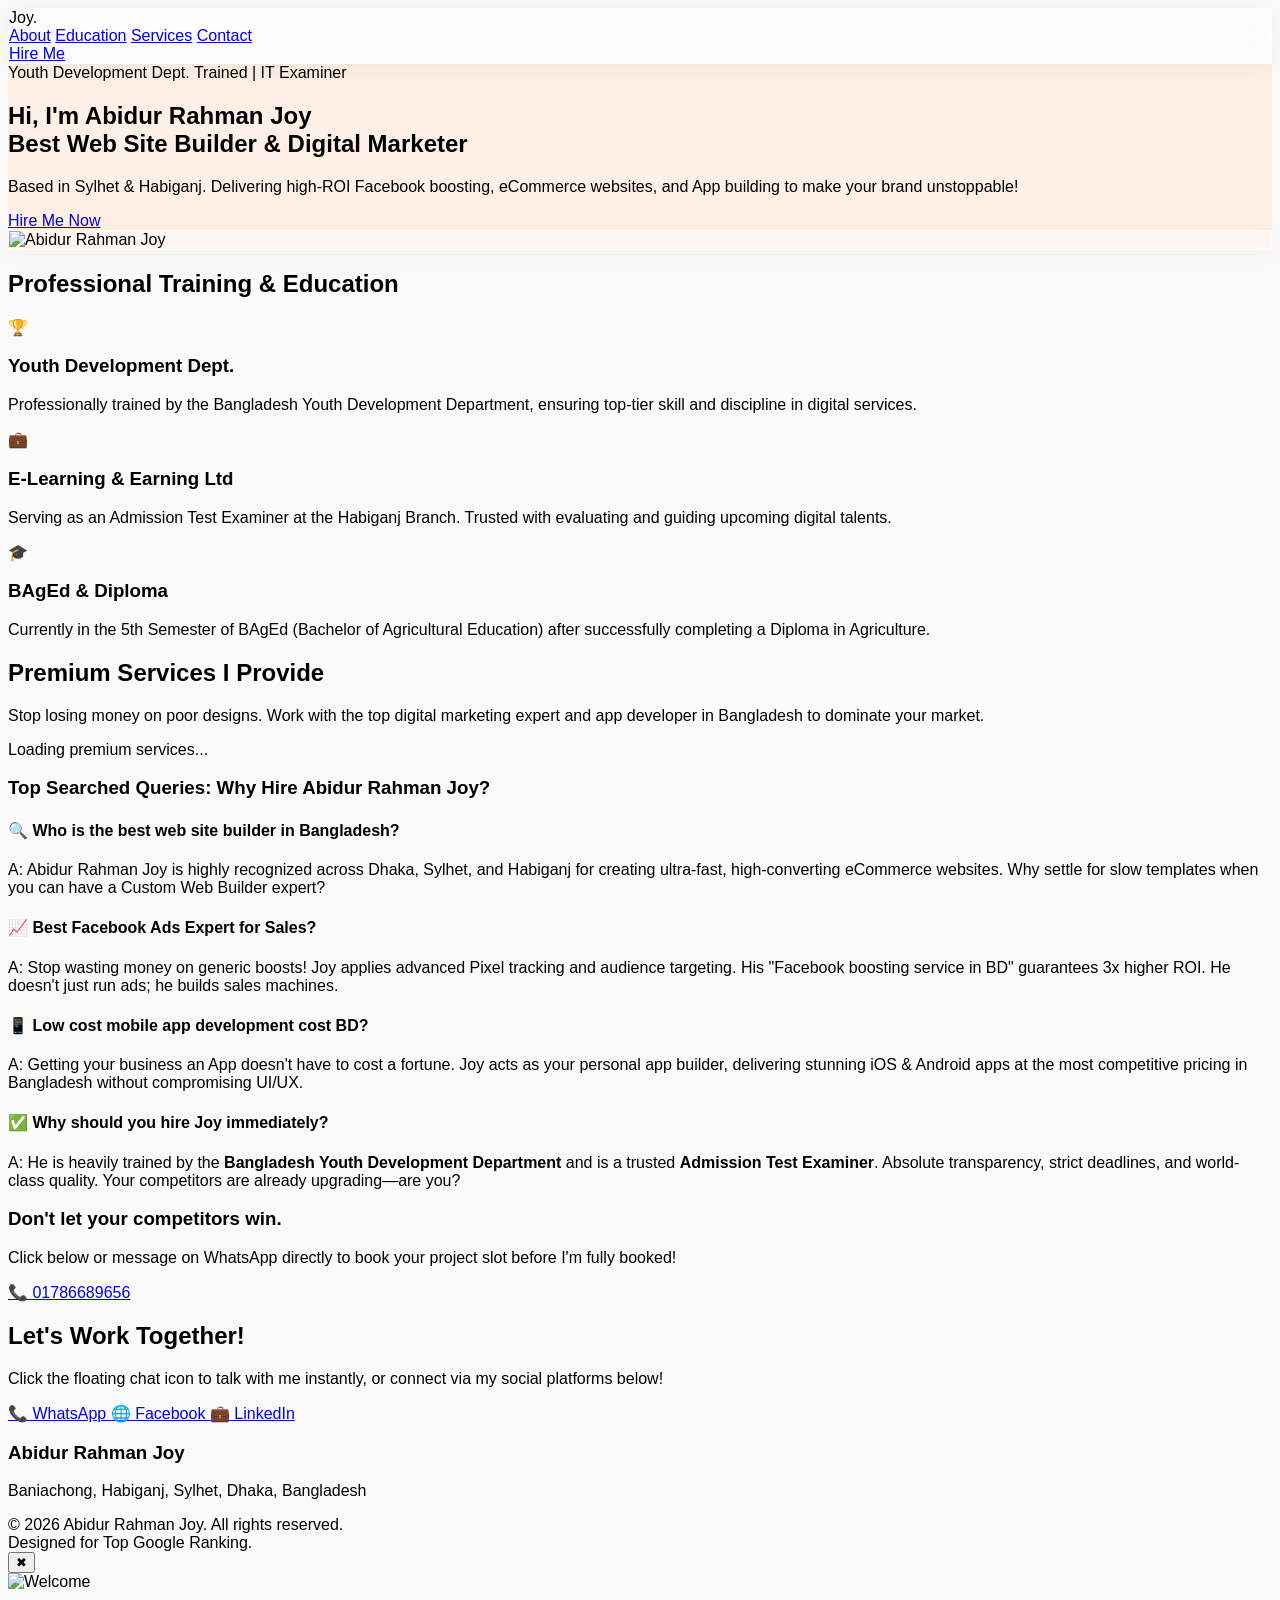
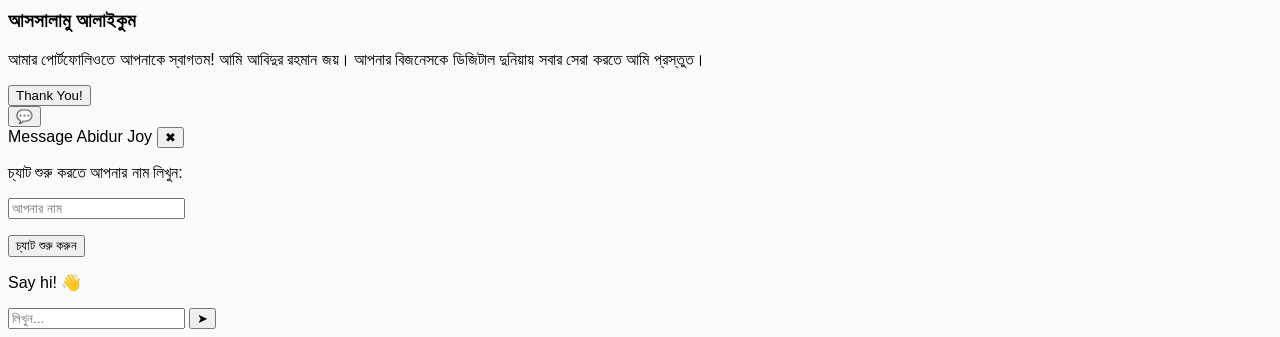
==== commit 861c0277: "Update index.html" ====
--- a/index.html
+++ b/index.html
@@ -1,557 +1,100 @@
 <!DOCTYPE html>
-<html lang="en" class="scroll-smooth">
+<html lang="bn">
 <head>
     <meta charset="UTF-8">
     <meta name="viewport" content="width=device-width, initial-scale=1.0">
-    <title>Abidur Rahman Joy | Digital Portfolio</title>
-    
-    <!-- Fonts -->
+    <title id="page-title">Abidur Rahman Joy | Web Developer & Digital Marketer in Bangladesh</title>
+
+    <meta id="meta-description" name="description" content="Abidur Rahman Joy — professional web & app developer and Facebook Ads / digital marketing expert based in Sylhet & Habiganj, Bangladesh. Fast, affordable, high-converting websites, apps, and ad campaigns.">
+    <meta id="meta-keywords" name="keywords" content="web developer bangladesh, website builder sylhet, app developer habiganj, facebook ads expert bd, digital marketer bangladesh, abidur rahman joy">
+    <meta name="robots" content="index, follow">
+    <link rel="canonical" href="https://abidurrahamanjoy.github.io/joy/">
+
+    <meta id="og-title" property="og:title" content="Abidur Rahman Joy | Web Developer & Digital Marketer">
+    <meta id="og-description" property="og:description" content="Professional websites, apps, and Facebook Ads services in Bangladesh.">
+    <meta property="og:type" content="website">
+    <meta property="og:url" content="https://abidurrahamanjoy.github.io/joy/">
+
+    <script type="application/ld+json">
+    {
+      "@context": "https://schema.org",
+      "@type": "Person",
+      "name": "Abidur Rahman Joy",
+      "jobTitle": "Web Developer & Digital Marketer",
+      "url": "https://abidurrahamanjoy.github.io/joy/",
+      "email": "abidurrahmanjoy56@gmail.com",
+      "address": { "@type": "PostalAddress", "addressRegion": "Sylhet & Habiganj", "addressCountry": "BD" }
+    }
+    </script>
+
     <link rel="preconnect" href="https://fonts.googleapis.com">
     <link rel="preconnect" href="https://fonts.gstatic.com" crossorigin>
     <link href="https://fonts.googleapis.com/css2?family=Nunito:wght@400;600;700;800;900&display=swap" rel="stylesheet">
-    
-    <!-- FontAwesome -->
-    <link rel="stylesheet" href="https://cdnjs.cloudflare.com/ajax/libs/font-awesome/6.4.0/css/all.min.css">
-    
-    <!-- Tailwind CSS -->
+
     <script src="https://cdn.tailwindcss.com"></script>
     <script>
-        tailwind.config = {
-            theme: {
-                extend: {
-                    fontFamily: {
-                        sans: ['Nunito', 'sans-serif'],
-                    },
-                    colors: {
-                        teal: {
-                            DEFAULT: '#0e9490',
-                            light: '#14b3ad',
-                            dark: '#0a6b68'
-                        },
-                        orange: {
-                            DEFAULT: '#f48220',
-                            light: '#fff7f0',
-                            hover: '#e07015'
-                        },
-                        navy: {
-                            DEFAULT: '#1c325b',
-                        }
-                    },
-                    boxShadow: {
-                        'soft': '0 10px 40px -10px rgba(0,0,0,0.08)',
-                        'glow': '0 10px 25px -5px rgba(244, 130, 32, 0.4)',
-                    }
-                }
-            }
-        }
+        tailwind.config = { theme: { extend: { fontFamily: { sans: ['Nunito', 'sans-serif'] } } } };
     </script>
-    
-    <style>
-        /* Shared custom styles */
-        .organic-shape {
-            border-radius: 40% 60% 70% 30% / 40% 50% 60% 50%;
-        }
-        .hero-image-blend {
-            -webkit-mask-image: linear-gradient(to right, transparent 0%, black 30%);
-            mask-image: linear-gradient(to right, transparent 0%, black 30%);
-        }
-        .hide-scroll::-webkit-scrollbar {
-            display: none;
-        }
-        .hide-scroll {
-            -ms-overflow-style: none; 
-            scrollbar-width: none;
-        }
-    </style>
+
+    <link rel="stylesheet" href="css/style.css">
+    <link rel="stylesheet" href="css/theme.css">
 </head>
-<body class="font-sans text-gray-600 antialiased overflow-x-hidden bg-white">
+<body class="font-sans text-gray-700 antialiased bg-theme overflow-x-hidden">
 
-    <!-- Top Bar -->
-    <div class="bg-teal text-white py-2 text-sm z-50 relative hidden md:block">
-        <div class="max-w-[1400px] mx-auto px-6 flex justify-between items-center">
-            <div class="flex gap-6 font-semibold">
-                <span class="flex items-center gap-2">
-                    <i class="fas fa-map-marker-alt text-orange"></i> Sylhet & Habiganj, BD
-                </span>
-                <span class="flex items-center gap-2">
-                    <i class="fas fa-envelope text-white text-opacity-80"></i> admin@abidurjoy.com
-                </span>
+    <div id="header-container"></div>
+    <div id="hero-container"></div>
+    <div id="education-container"></div>
+    <div id="services-container"></div>
+    <div id="custom-sections-container"></div>
+    <div id="contact-container"></div>
+    <div id="footer-container"></div>
+
+    <div id="welcome-popup-overlay" class="fixed inset-0 bg-black/50 backdrop-blur-sm z-[100] flex items-center justify-center hidden opacity-0 transition-all duration-500">
+        <div class="relative w-11/12 max-w-sm mt-16 transform scale-95 transition-transform duration-500" id="popup-content-box">
+            <button id="close-popup-btn" class="absolute -top-4 -right-4 bg-white text-gray-800 rounded-full w-10 h-10 flex items-center justify-center shadow-lg font-bold hover:bg-gray-100 hover:text-red-500 transition-colors z-30">✖</button>
+            <div class="absolute -top-24 left-1/2 transform -translate-x-1/2 z-20 w-40 h-40">
+                <img id="popup-img" src="https://via.placeholder.com/150" alt="Welcome" class="w-full h-full object-contain drop-shadow-2xl">
             </div>
-            <div class="flex gap-4">
-                <a href="#" class="w-7 h-7 rounded-full flex items-center justify-center hover:text-orange transition duration-300"><i class="fab fa-facebook-f"></i></a>
-                <a href="#" class="w-7 h-7 rounded-full flex items-center justify-center hover:text-orange transition duration-300"><i class="fab fa-linkedin-in"></i></a>
+            <div class="bg-white/95 backdrop-blur-xl border border-white p-8 pt-20 rounded-[2.5rem] shadow-2xl text-center relative z-10">
+                <h3 id="popup-title" class="text-2xl font-extrabold text-[#f48220] mb-3">আসসালামু আলাইকুম</h3>
+                <p id="popup-desc" class="text-gray-600 font-medium text-sm leading-relaxed mb-6">
+                    আমার পোর্টফোলিওতে আপনাকে স্বাগতম! আমি আবিদুর রহমান জয়। আপনার বিজনেসকে ডিজিটাল দুনিয়ায় সবার সেরা করতে আমি প্রস্তুত।
+                </p>
+                <button id="popup-action-btn" class="w-full bg-[#f48220] text-white font-bold py-3 rounded-full shadow-lg hover:shadow-[0_10px_20px_rgba(244,130,32,0.4)] hover:-translate-y-1 transition-all">Thank You!</button>
             </div>
         </div>
     </div>
-    
-    <!-- Navbar -->
-    <nav class="bg-white shadow-sm sticky top-0 z-50 py-3 md:py-4 border-b border-gray-100">
-        <div class="max-w-[1400px] mx-auto px-6 flex justify-between items-center">
-            <!-- Logo -->
-            <a href="#" class="flex items-center gap-2 text-2xl md:text-3xl font-black text-navy tracking-tight">
-                <span class="text-orange text-3xl"><i class="fas fa-sun"></i></span> 
-                Abidur Rahman
-            </a>
-            
-            <!-- Desktop Links -->
-            <div class="hidden lg:flex gap-8 font-bold text-navy text-[15px] items-center">
-                <a href="#home" class="text-orange">Home</a>
-                <a href="#about" class="hover:text-orange transition">About Me</a>
-                <a href="#services" class="hover:text-orange transition">Services</a>
-                <a href="#contact" class="hover:text-orange transition">Contact</a>
+
+    <button id="fab-chat" aria-label="Chat" class="fixed bottom-6 right-6 z-40 w-16 h-16 rounded-full bg-orange-500 text-white text-2xl shadow-2xl hover:scale-110 transition flex items-center justify-center">💬</button>
+
+    <div id="glass-chat" class="hidden opacity-0 transition-opacity duration-300 fixed bottom-24 right-6 z-40 w-[90vw] max-w-sm h-[70vh] max-h-[520px] bg-white/95 backdrop-blur-xl rounded-3xl flex flex-col overflow-hidden shadow-2xl border border-gray-100">
+        <div class="flex items-center justify-between p-4 bg-orange-500 text-white">
+            <span class="font-bold">Message Abidur Joy</span>
+            <button id="close-chat-btn" class="text-white text-xl leading-none">✖</button>
+        </div>
+
+        <div id="chat-auth-screen" class="flex-1 flex flex-col justify-center p-6 gap-3">
+            <p class="text-sm text-gray-600 font-medium">চ্যাট শুরু করতে আপনার নাম লিখুন:</p>
+            <input id="chat-name" type="text" placeholder="আপনার নাম" class="px-4 py-2 rounded-full border outline-none">
+            <p id="chat-auth-err" class="text-red-500 text-xs hidden"></p>
+            <button id="chat-login-btn" class="bg-orange-500 text-white font-bold py-2 rounded-full">চ্যাট শুরু করুন</button>
+        </div>
+
+        <div id="chat-box-screen" class="hidden flex-1 flex-col">
+            <div id="chat-messages" class="flex-1 p-4 overflow-y-auto flex flex-col gap-2">
+                <p class="text-center text-gray-500 text-sm mt-10">Say hi! 👋</p>
             </div>
-            
-            <!-- Right Actions -->
-            <div class="flex items-center gap-6">
-                <div class="hidden md:flex items-center gap-3">
-                    <div class="w-10 h-10 rounded-full bg-orange text-white flex items-center justify-center text-xl shadow-md">
-                        <i class="fas fa-phone-alt text-sm"></i>
-                    </div>
-                    <div class="flex flex-col">
-                        <span class="text-[10px] font-bold text-gray-400 uppercase tracking-wider">Call Us Free</span>
-                        <a href="tel:+880123456789" class="text-navy font-extrabold text-sm leading-none">+880 123-456-789</a>
-                    </div>
-                </div>
-                <a href="#contact" class="bg-orange text-white px-6 md:px-8 py-2.5 md:py-2.5 rounded-full font-bold shadow-glow hover:bg-orange-hover hover:-translate-y-1 transition-all text-sm hidden sm:flex items-center gap-2">
-                    Hire Me
-                </a>
-                <button class="lg:hidden text-2xl text-teal"><i class="fas fa-bars"></i></button>
+            <div class="p-3 bg-white flex gap-2 border-t">
+                <input id="chat-input" type="text" placeholder="লিখুন..." class="flex-1 px-4 py-2 rounded-full border outline-none">
+                <button id="chat-send-btn" class="bg-orange-500 text-white w-10 h-10 rounded-full flex items-center justify-center">➤</button>
             </div>
         </div>
-    </nav>
+    </div>
 
-    <!-- Hero Section -->
-    <section id="home" class="relative z-10 w-full bg-[#fffcf7] pt-12 md:pt-20 pb-32 md:pb-48 overflow-hidden flex flex-col md:flex-row items-center min-h-[600px] lg:min-h-[750px]">
-        
-        <!-- Decorative Background Icons -->
-        <div class="absolute top-16 left-12 text-[#42b7b3] opacity-80 text-5xl animate-bounce" style="animation-duration: 4s;"><i class="fas fa-cloud"></i></div>
-        <div class="absolute top-24 left-[40%] text-[#42b7b3] opacity-60 text-3xl"><i class="fas fa-cloud"></i></div>
-        <div class="absolute bottom-40 left-[45%] text-[#42b7b3] opacity-50 text-4xl"><i class="fas fa-cloud"></i></div>
-        <div class="absolute top-32 right-[45%] text-orange text-3xl rotate-12 z-20"><i class="fas fa-paper-plane"></i></div>
-        
-        <!-- Left Content -->
-        <div class="w-full md:w-[55%] px-6 md:pl-16 lg:pl-[8%] xl:pl-[12%] relative z-20 order-2 md:order-1 text-center md:text-left mt-12 md:mt-0">
-            <h4 class="text-orange font-bold text-lg md:text-xl mb-4 tracking-wide">
-                Welcome to Abidur Rahman Joy
-            </h4>
-            <h1 class="text-4xl md:text-5xl lg:text-[64px] font-black text-navy leading-[1.15] mb-6">
-                Premium Digital & IT <br>Services For Your Brand.
-            </h1>
-            <p class="text-[#0e9490] text-base lg:text-[17px] mb-10 max-w-lg mx-auto md:mx-0 font-bold leading-relaxed opacity-90">
-                Expert in Digital Marketing, Graphic Design, and custom web solutions. Let's make your brand unstoppable.
-            </p>
-            <div class="flex flex-col sm:flex-row justify-center md:justify-start gap-5">
-                <a href="#services" class="bg-orange text-white px-10 py-3.5 rounded-full font-bold shadow-glow hover:bg-orange-hover hover:-translate-y-1 transition-all flex items-center justify-center gap-2">
-                    Get Started <i class="fas fa-arrow-right text-sm"></i>
-                </a>
-                <a href="#portfolio" class="bg-transparent border-2 border-orange text-orange px-10 py-3.5 rounded-full font-bold hover:bg-orange hover:text-white transition-all flex items-center justify-center gap-2">
-                    Watch Video <i class="far fa-play-circle ml-1"></i>
-                </a>
-            </div>
-            <!-- Little drawing decorative -->
-            <div class="absolute bottom-[-20px] left-10 text-orange opacity-60 text-5xl hidden md:block rotate-12">
-                <i class="fas fa-car-side"></i>
-            </div>
-        </div>
-        
-        <!-- Right Image Area (Blended) -->
-        <div class="w-full md:w-[50%] absolute top-0 right-0 h-full order-1 md:order-2 z-0 hidden md:block">
-            <img src="https://images.unsplash.com/photo-1542744173-8e7e53415bb0?ixlib=rb-4.0.3&auto=format&fit=crop&w=1200&q=80" alt="Professional Workspace" class="w-full h-full object-cover object-left hero-image-blend">
-        </div>
-
-        <!-- Mobile Image -->
-        <div class="w-full h-[350px] relative order-1 md:hidden">
-            <div class="absolute inset-0 bg-gradient-to-t from-[#fffcf7] via-transparent to-transparent z-10"></div>
-            <img src="https://images.unsplash.com/photo-1542744173-8e7e53415bb0?ixlib=rb-4.0.3&auto=format&fit=crop&w=800&q=80" alt="Professional Workspace" class="w-full h-full object-cover">
-        </div>
-
-        <!-- Bottom Wavy Shapes (Orange and Teal) -->
-        <div class="absolute bottom-[-2px] left-0 w-full overflow-hidden leading-none z-30 pointer-events-none flex flex-col justify-end">
-            <!-- Teal Back Wave -->
-            <svg class="absolute bottom-[20px] md:bottom-[40px] left-[-5%] w-[110%] h-[70px] md:h-[130px]" viewBox="0 0 1440 320" preserveAspectRatio="none">
-                <path fill="#0e9490" d="M0,224L48,208C96,192,192,160,288,165.3C384,171,480,213,576,213.3C672,213,768,171,864,165.3C960,160,1056,192,1152,213.3C1248,235,1344,245,1392,250.7L1440,256L1440,320L1392,320C1344,320,1248,320,1152,320C1056,320,960,320,864,320C768,320,672,320,576,320C480,320,384,320,288,320C192,320,96,320,48,320L0,320Z"></path>
-            </svg>
-            <!-- Orange Front Wave -->
-            <svg class="relative w-full h-[60px] md:h-[120px]" viewBox="0 0 1440 320" preserveAspectRatio="none">
-                <path fill="#f48220" d="M0,128L60,149.3C120,171,240,213,360,218.7C480,224,600,192,720,170.7C840,149,960,139,1080,149.3C1200,160,1320,192,1380,208L1440,224L1440,320L1380,320C1320,320,1200,320,1080,320C960,320,840,320,720,320C600,320,480,320,360,320C240,320,120,320,60,320L0,320Z"></path>
-            </svg>
-            <!-- White Bottom Cutoff for seamless transition -->
-            <svg class="absolute bottom-0 w-full h-[20px] md:h-[40px]" viewBox="0 0 1440 320" preserveAspectRatio="none">
-                <path fill="#ffffff" d="M0,320L1440,320L1440,320L0,320Z"></path>
-            </svg>
-        </div>
-    </section>
-
-    <!-- ABOUT US SECTION -->
-    <section id="about" class="pt-20 pb-32 md:pt-32 md:pb-48 bg-white relative overflow-hidden z-10">
-        
-        <!-- Max-Width Container: Strictly forced to Flex Row on Desktop (md:flex-row) -->
-        <div class="max-w-[1400px] mx-auto px-6 relative z-20 flex flex-col md:flex-row items-center gap-12 lg:gap-16">
-            
-            <!-- Left Column (Image & Blobs): Strictly 50% width on Desktop -->
-            <div class="w-full md:w-1/2 flex justify-center relative py-12 md:py-16">
-                
-                <!-- Large Pink Organic Blob Behind -->
-                <!-- Adjusted sizing to perfectly encapsulate the image as per the reference -->
-                <div class="absolute w-[80%] h-[80%] md:w-[90%] md:h-[90%] bg-[#ffdbe1] rounded-[47%_53%_70%_30%/30%_43%_57%_70%] -z-10 top-0 left-0 lg:left-[-5%] shadow-sm"></div>
-                
-                <!-- Teal Dashed Curved Border (Wrapping bottom-right) -->
-                <!-- SVG positioned behind the image to create the dashed trail effect -->
-                <div class="absolute bottom-[-10%] right-0 md:right-[-5%] w-[65%] h-[65%] -z-20 pointer-events-none">
-                    <svg viewBox="0 0 100 100" class="w-full h-full overflow-visible">
-                        <!-- A clean arc hugging the bottom right -->
-                        <path d="M 0 100 A 100 100 0 0 0 100 0" fill="none" stroke="#149c95" stroke-width="2" stroke-dasharray="6 8" />
-                    </svg>
-                </div>
-                
-                <!-- Small Paper Plane Top-Left -->
-                <div class="absolute top-[5%] left-[5%] text-[#ffc107] text-3xl -rotate-12">
-                    <i class="fas fa-paper-plane"></i>
-                </div>
-                
-                <!-- Teal Cloud Bottom-Left -->
-                <div class="absolute bottom-[5%] left-[0%] text-[#149c95] text-4xl opacity-80">
-                    <i class="fas fa-cloud"></i>
-                </div>
-
-                <!-- Main Circular/Organic Image -->
-                <!-- Placeholder showing someone working on a laptop -->
-                <div class="w-[85%] max-w-[480px] aspect-square rounded-[40%_60%_70%_30%/40%_50%_60%_50%] bg-white p-2 md:p-3 shadow-lg relative z-0">
-                    <img src="https://images.unsplash.com/photo-1522071820081-009f0129c71c?ixlib=rb-4.0.3&auto=format&fit=crop&w=800&q=80" alt="Working on laptop" class="w-full h-full object-cover rounded-[40%_60%_70%_30%/40%_50%_60%_50%]">
-                </div>
-
-            </div>
-            
-            <!-- Right Column (Text & Grid): Strictly 50% width on Desktop -->
-            <div class="w-full md:w-1/2 relative z-10 flex flex-col justify-center">
-                
-                <!-- Decorative Rainbow top-right relative to this column -->
-                <div class="absolute top-[-30px] right-0 hidden lg:block opacity-90 w-24">
-                    <svg viewBox="0 0 100 80" xmlns="http://www.w3.org/2000/svg">
-                        <path d="M 20 60 A 30 30 0 0 1 80 60" fill="none" stroke="#f26522" stroke-width="5" stroke-linecap="round"/>
-                        <path d="M 28 60 A 22 22 0 0 1 72 60" fill="none" stroke="#f7941d" stroke-width="5" stroke-linecap="round"/>
-                        <path d="M 36 60 A 14 14 0 0 1 64 60" fill="none" stroke="#149c95" stroke-width="5" stroke-linecap="round"/>
-                        <path d="M 15 65 Q 10 65 10 60 Q 10 50 20 50 Q 25 40 35 45 Q 40 50 40 60 Q 40 65 35 65 Z" fill="white" stroke="#149c95" stroke-width="2"/>
-                        <path d="M 60 65 Q 55 65 55 60 Q 55 50 65 50 Q 70 40 80 45 Q 85 50 85 60 Q 85 65 80 65 Z" fill="white" stroke="#149c95" stroke-width="2"/>
-                    </svg>
-                </div>
-
-                <!-- Text Content -->
-                <span class="text-[#f48220] uppercase text-sm font-bold tracking-wider mb-2 block">ABOUT ME</span>
-                
-                <h2 class="text-[#1c325b] text-4xl lg:text-5xl font-extrabold leading-[1.2] mb-5">
-                    Welcome To My Digital Portfolio For Your Brand
-                </h2>
-                
-                <p class="text-gray-500 text-[16px] md:text-[17px] mb-10 leading-relaxed max-w-[95%]">
-                    I am a Govt. Certified Freelancer, holding a Diploma in Agriculture and currently pursuing my BAgEd (4th Semester). I provide premium digital marketing and graphic design services for your brand's growth.
-                </p>
-                
-                <!-- 2x2 Feature Grid -->
-                <div class="grid grid-cols-1 sm:grid-cols-2 gap-x-6 gap-y-8 pr-0 lg:pr-10 relative">
-                    
-                    <!-- Card 1: Orange -->
-                    <div class="flex items-start gap-4">
-                        <div class="w-[60px] h-[60px] md:w-[65px] md:h-[65px] bg-[#f26522] rounded-[18px] flex items-center justify-center text-white text-2xl shadow-sm shrink-0">
-                            <i class="fas fa-shield-alt"></i>
-                        </div>
-                        <div class="pt-1.5">
-                            <h4 class="font-extrabold text-[#1c325b] text-[17px] mb-1 leading-none">Govt. Certified</h4>
-                            <p class="text-[14px] text-gray-500 font-medium leading-snug">Your trusted partner.</p>
-                        </div>
-                    </div>
-                    
-                    <!-- Card 2: Light Orange -->
-                    <div class="flex items-start gap-4">
-                        <div class="w-[60px] h-[60px] md:w-[65px] md:h-[65px] bg-[#f7941d] rounded-[18px] flex items-center justify-center text-white text-2xl shadow-sm shrink-0">
-                            <i class="fas fa-users"></i>
-                        </div>
-                        <div class="pt-1.5">
-                            <h4 class="font-extrabold text-[#1c325b] text-[17px] mb-1 leading-none">BAgEd Student</h4>
-                            <p class="text-[14px] text-gray-500 font-medium leading-snug">Continuous learning.</p>
-                        </div>
-                    </div>
-                    
-                    <!-- Card 3: Dark Blue -->
-                    <div class="flex items-start gap-4">
-                        <div class="w-[60px] h-[60px] md:w-[65px] md:h-[65px] bg-[#1c325b] rounded-[18px] flex items-center justify-center text-white text-2xl shadow-sm shrink-0">
-                            <i class="fas fa-bullseye"></i>
-                        </div>
-                        <div class="pt-1.5">
-                            <h4 class="font-extrabold text-[#1c325b] text-[17px] mb-1 leading-none">Digital Marketing</h4>
-                            <p class="text-[14px] text-gray-500 font-medium leading-snug">Expert strategies.</p>
-                        </div>
-                    </div>
-                    
-                    <!-- Card 4: Yellow -->
-                    <div class="flex items-start gap-4">
-                        <div class="w-[60px] h-[60px] md:w-[65px] md:h-[65px] bg-[#ffc107] rounded-[18px] flex items-center justify-center text-white text-2xl shadow-sm shrink-0">
-                            <i class="fas fa-phone-alt"></i>
-                        </div>
-                        <div class="pt-1.5">
-                            <h4 class="font-extrabold text-[#1c325b] text-[17px] mb-1 leading-none">Graphic Design</h4>
-                            <p class="text-[14px] text-gray-500 font-medium leading-snug">Creative designs.</p>
-                        </div>
-                    </div>
-                    
-                </div>
-            </div>
-            
-        </div>
-
-        <!-- Bottom Wavy Divider (Double Layered Orange) -->
-        <div class="absolute bottom-[-2px] left-0 w-full overflow-hidden leading-none z-20 pointer-events-none">
-            <!-- Background Layer (Lighter Orange / Low Opacity) -->
-            <svg class="absolute bottom-0 w-full h-[60px] md:h-[130px]" viewBox="0 0 1440 320" preserveAspectRatio="none">
-                <path fill="#f7941d" fill-opacity="0.25" d="M0,160L48,176C96,192,192,224,288,213.3C384,203,480,149,576,144C672,139,768,181,864,197.3C960,213,1056,203,1152,186.7C1248,171,1344,149,1392,138.7L1440,128L1440,320L1392,320C1344,320,1248,320,1152,320C1056,320,960,320,864,320C768,320,672,320,576,320C480,320,384,320,288,320C192,320,96,320,48,320L0,320Z"></path>
-            </svg>
-            <!-- Foreground Layer (Solid Orange) -->
-            <svg class="relative w-full h-[40px] md:h-[90px]" viewBox="0 0 1440 320" preserveAspectRatio="none">
-                <path fill="#f26522" d="M0,224L48,229.3C96,235,192,245,288,224C384,203,480,149,576,138.7C672,128,768,160,864,181.3C960,203,1056,213,1152,202.7C1248,192,1344,160,1392,144L1440,128L1440,320L1392,320C1344,320,1248,320,1152,320C1056,320,960,320,864,320C768,320,672,320,576,320C480,320,384,320,288,320C192,320,96,320,48,320L0,320Z"></path>
-            </svg>
-        </div>
-    </section>
-
-    <!-- SERVICES SECTION -->
-    <section id="services" class="relative bg-[#f26522] pb-28 md:pb-40 pt-16 z-10">
-        
-        <div class="max-w-[1400px] mx-auto px-6 relative z-30">
-            <!-- Header -->
-            <div class="text-center mb-16">
-                <div class="inline-flex items-center justify-center gap-2 mb-2">
-                    <div class="w-10 h-[2px] bg-white rounded-full"></div>
-                    <span class="text-white font-bold text-lg uppercase tracking-wider">Our Classes & Services</span>
-                    <div class="w-10 h-[2px] bg-white rounded-full"></div>
-                </div>
-                <h2 class="text-3xl md:text-5xl font-black text-white">High-Quality Digital Solutions</h2>
-                <div class="absolute top-0 right-10 md:right-32 text-white opacity-20 text-5xl"><i class="fas fa-paper-plane"></i></div>
-            </div>
-
-            <!-- Services Grid (Matches reference styling: rounded cards, image top, content bottom) -->
-            <div class="grid grid-cols-1 md:grid-cols-2 lg:grid-cols-3 gap-8">
-                
-                <!-- Service Card 1 -->
-                <div class="bg-white rounded-[2rem] overflow-hidden shadow-2xl transform hover:-translate-y-2 transition duration-300 border-[6px] border-white">
-                    <div class="relative h-56 overflow-hidden rounded-t-[1.5rem] rounded-b-xl">
-                        <img src="https://images.unsplash.com/photo-1611162617474-5b21e879e113?ixlib=rb-4.0.3&auto=format&fit=crop&w=600&q=80" alt="Digital Marketing" class="w-full h-full object-cover">
-                    </div>
-                    <div class="pt-8 pb-6 px-6 relative">
-                        <!-- Floating Icon -->
-                        <div class="absolute -top-10 left-6 w-[70px] h-[70px] bg-white rounded-[1.2rem] flex items-center justify-center shadow-lg border-[3px] border-orange">
-                            <i class="fas fa-bullhorn text-orange text-3xl"></i>
-                        </div>
-                        <h3 class="text-2xl font-black text-navy mb-2 mt-2">Digital Marketing</h3>
-                        <p class="text-gray-500 font-medium mb-6 text-sm">High-ROI Facebook boosting and social media management.</p>
-                        
-                        <div class="flex justify-between items-center text-xs font-bold border-t border-gray-100 pt-4">
-                            <div class="flex items-center gap-1.5"><i class="fas fa-clock text-[#149c95]"></i> <span class="text-gray-600">Fast Delivery</span></div>
-                            <div class="flex items-center gap-1.5"><i class="fas fa-sync-alt text-[#f7941d]"></i> <span class="text-gray-600">Revisions</span></div>
-                            <div class="flex items-center gap-1.5"><i class="fas fa-star text-[#ffc107]"></i> <span class="text-gray-600">Top Rated</span></div>
-                        </div>
-                    </div>
-                </div>
-
-                <!-- Service Card 2 -->
-                <div class="bg-white rounded-[2rem] overflow-hidden shadow-2xl transform hover:-translate-y-2 transition duration-300 border-[6px] border-white">
-                    <div class="relative h-56 overflow-hidden rounded-t-[1.5rem] rounded-b-xl">
-                        <img src="https://images.unsplash.com/photo-1555066931-4365d14bab8c?ixlib=rb-4.0.3&auto=format&fit=crop&w=600&q=80" alt="Web Development" class="w-full h-full object-cover">
-                    </div>
-                    <div class="pt-8 pb-6 px-6 relative">
-                        <div class="absolute -top-10 left-6 w-[70px] h-[70px] bg-white rounded-[1.2rem] flex items-center justify-center shadow-lg border-[3px] border-[#f7941d]">
-                            <i class="fas fa-laptop-code text-[#f7941d] text-3xl"></i>
-                        </div>
-                        <h3 class="text-2xl font-black text-navy mb-2 mt-2">Web Development</h3>
-                        <p class="text-gray-500 font-medium mb-6 text-sm">Custom eCommerce websites tailored to your business model.</p>
-                        
-                        <div class="flex justify-between items-center text-xs font-bold border-t border-gray-100 pt-4">
-                            <div class="flex items-center gap-1.5"><i class="fas fa-mobile-alt text-[#149c95]"></i> <span class="text-gray-600">Responsive</span></div>
-                            <div class="flex items-center gap-1.5"><i class="fas fa-shopping-cart text-[#f7941d]"></i> <span class="text-gray-600">eCommerce</span></div>
-                            <div class="flex items-center gap-1.5"><i class="fas fa-check-circle text-[#ffc107]"></i> <span class="text-gray-600">Secure</span></div>
-                        </div>
-                    </div>
-                </div>
-
-                <!-- Service Card 3 -->
-                <div class="bg-white rounded-[2rem] overflow-hidden shadow-2xl transform hover:-translate-y-2 transition duration-300 border-[6px] border-white">
-                    <div class="relative h-56 overflow-hidden rounded-t-[1.5rem] rounded-b-xl">
-                        <img src="https://images.unsplash.com/photo-1626785774573-4b799315345d?ixlib=rb-4.0.3&auto=format&fit=crop&w=600&q=80" alt="Graphic Design" class="w-full h-full object-cover">
-                    </div>
-                    <div class="pt-8 pb-6 px-6 relative">
-                        <div class="absolute -top-10 left-6 w-[70px] h-[70px] bg-white rounded-[1.2rem] flex items-center justify-center shadow-lg border-[3px] border-[#ffc107]">
-                            <i class="fas fa-bezier-curve text-[#ffc107] text-3xl"></i>
-                        </div>
-                        <h3 class="text-2xl font-black text-navy mb-2 mt-2">Graphic Design</h3>
-                        <p class="text-gray-500 font-medium mb-6 text-sm">Creative logos and brand identity packages that stand out.</p>
-                        
-                        <div class="flex justify-between items-center text-xs font-bold border-t border-gray-100 pt-4">
-                            <div class="flex items-center gap-1.5"><i class="fas fa-vector-square text-[#149c95]"></i> <span class="text-gray-600">Vector Files</span></div>
-                            <div class="flex items-center gap-1.5"><i class="fas fa-print text-[#f7941d]"></i> <span class="text-gray-600">Print Ready</span></div>
-                            <div class="flex items-center gap-1.5"><i class="fas fa-palette text-[#ffc107]"></i> <span class="text-gray-600">Custom</span></div>
-                        </div>
-                    </div>
-                </div>
-
-            </div>
-        </div>
-
-        <!-- Bottom Wave (Points down into white) -->
-        <div class="absolute bottom-[-1px] left-0 w-full overflow-hidden leading-none z-20">
-            <svg class="w-full h-[60px] md:h-[120px]" xmlns="http://www.w3.org/2000/svg" viewBox="0 0 1440 320" preserveAspectRatio="none">
-                <path fill="#ffffff" fill-opacity="1" d="M0,192L48,197.3C96,203,192,213,288,192C384,171,480,117,576,106.7C672,96,768,128,864,154.7C960,181,1056,203,1152,197.3C1248,192,1344,160,1392,144L1440,128L1440,320L1392,320C1344,320,1248,320,1152,320C1056,320,960,320,864,320C768,320,672,320,576,320C480,320,384,320,288,320C192,320,96,320,48,320L0,320Z"></path>
-            </svg>
-        </div>
-    </section>
-
-    <!-- PORTFOLIO / NEWS SECTION -->
-    <section id="portfolio" class="py-20 md:py-24 bg-white relative z-10">
-        <div class="max-w-[1400px] mx-auto px-6">
-            
-            <div class="flex flex-col md:flex-row justify-between items-end mb-12">
-                <div>
-                    <div class="flex items-center gap-3 mb-2 text-navy font-black text-2xl md:text-3xl">
-                        <i class="fas fa-images text-orange"></i> <span>Popular Blog & Works</span>
-                    </div>
-                </div>
-                <a href="#" class="mt-4 md:mt-0 bg-transparent text-orange px-6 py-2 rounded-full font-bold hover:bg-orange hover:text-white transition-all text-sm border-2 border-orange flex items-center gap-1">
-                    View All <i class="fas fa-angle-right"></i>
-                </a>
-            </div>
-
-            <!-- Blog/Project Cards -->
-            <div class="grid grid-cols-1 md:grid-cols-2 lg:grid-cols-3 gap-8">
-                
-                <!-- Card 1 -->
-                <div class="bg-white rounded-[2rem] border border-gray-100 shadow-sm p-4 hover:shadow-soft transition group">
-                    <div class="rounded-[1.5rem] overflow-hidden mb-5 relative h-52">
-                        <img src="https://images.unsplash.com/photo-1551288049-bebda4e38f71?ixlib=rb-4.0.3&auto=format&fit=crop&w=600&q=80" alt="Project" class="w-full h-full object-cover group-hover:scale-110 transition duration-500">
-                    </div>
-                    <div class="px-2">
-                        <h4 class="font-black text-navy text-[19px] mb-3 line-clamp-2 hover:text-orange transition cursor-pointer">Data-Driven Ad Campaigns for Local Businesses</h4>
-                        <a href="#" class="text-orange font-bold text-[15px] flex items-center gap-2">Read More <i class="fas fa-arrow-right text-xs"></i></a>
-                    </div>
-                </div>
-
-                <!-- Card 2 -->
-                <div class="bg-white rounded-[2rem] border border-gray-100 shadow-sm p-4 hover:shadow-soft transition group">
-                    <div class="rounded-[1.5rem] overflow-hidden mb-5 relative h-52">
-                        <img src="https://images.unsplash.com/photo-1547658719-da2b51169166?ixlib=rb-4.0.3&auto=format&fit=crop&w=600&q=80" alt="Project" class="w-full h-full object-cover group-hover:scale-110 transition duration-500">
-                    </div>
-                    <div class="px-2">
-                        <h4 class="font-black text-navy text-[19px] mb-3 line-clamp-2 hover:text-orange transition cursor-pointer">Modern eCommerce Platform built for Scale</h4>
-                        <a href="#" class="text-orange font-bold text-[15px] flex items-center gap-2">Read More <i class="fas fa-arrow-right text-xs"></i></a>
-                    </div>
-                </div>
-
-                <!-- Card 3 -->
-                <div class="bg-white rounded-[2rem] border border-gray-100 shadow-sm p-4 hover:shadow-soft transition group">
-                    <div class="rounded-[1.5rem] overflow-hidden mb-5 relative h-52">
-                        <img src="https://images.unsplash.com/photo-1626785774625-ddcddc3445e9?ixlib=rb-4.0.3&auto=format&fit=crop&w=600&q=80" alt="Project" class="w-full h-full object-cover group-hover:scale-110 transition duration-500">
-                    </div>
-                    <div class="px-2">
-                        <h4 class="font-black text-navy text-[19px] mb-3 line-clamp-2 hover:text-orange transition cursor-pointer">Branding & Identity Design for Startups</h4>
-                        <a href="#" class="text-orange font-bold text-[15px] flex items-center gap-2">Read More <i class="fas fa-arrow-right text-xs"></i></a>
-                    </div>
-                </div>
-
-            </div>
-        </div>
-    </section>
-
-    <!-- CERTIFICATES BANNER -->
-    <section class="relative bg-[#149c95] py-16 mt-12 z-0">
-        <!-- Wavy Top (White pointing down into Teal) -->
-        <div class="absolute top-[-1px] left-0 w-full overflow-hidden leading-none z-10">
-            <svg class="w-full h-[40px] md:h-[80px]" xmlns="http://www.w3.org/2000/svg" viewBox="0 0 1440 320" preserveAspectRatio="none">
-                <path fill="#ffffff" fill-opacity="1" d="M0,64L80,80C160,96,320,128,480,122.7C640,117,800,75,960,64C1120,53,1280,75,1360,85.3L1440,96L1440,0L1360,0C1280,0,1120,0,960,0C800,0,640,0,480,0C320,0,160,0,80,0L0,0Z"></path>
-            </svg>
-        </div>
-
-        <div class="max-w-[1400px] mx-auto px-6 relative z-20 flex flex-col lg:flex-row items-center justify-between gap-10">
-            <!-- Left Info -->
-            <div class="text-white flex flex-col md:flex-row items-center md:items-start gap-6 lg:w-[45%] text-center md:text-left">
-                <div class="w-20 h-20 md:w-24 md:h-24 bg-white/20 rounded-[1.2rem] flex items-center justify-center text-4xl md:text-5xl shrink-0 border-2 border-white/30">
-                    <i class="fas fa-clipboard-list"></i>
-                </div>
-                <div class="pt-2">
-                    <h3 class="text-2xl md:text-3xl font-black mb-2">Skills Certificate From Abidur Joy</h3>
-                    <div class="inline-flex bg-white/20 rounded-full p-1 border border-white/30 mt-2">
-                        <button class="bg-orange text-white px-5 py-1.5 rounded-full text-sm font-bold shadow-md">IT Works</button>
-                        <button class="text-white px-5 py-1.5 rounded-full text-sm font-bold hover:bg-white/10 transition">Agriculture</button>
-                    </div>
-                </div>
-            </div>
-            
-            <!-- Right Illustration/Placeholder (Like the kid with graduation cap in ref) -->
-            <div class="lg:w-[45%] flex justify-center relative">
-                 <div class="absolute top-[10%] right-[10%] text-white text-3xl rotate-45 opacity-50"><i class="fas fa-paper-plane"></i></div>
-                 <div class="absolute bottom-[20%] right-[0%] text-white text-3xl opacity-50"><i class="fas fa-cloud"></i></div>
-                 <!-- Placeholder for the right side graphic -->
-                 <div class="w-[250px] h-[250px] bg-white/10 rounded-full border-4 border-white/20 flex items-center justify-center relative">
-                     <i class="fas fa-user-graduate text-white text-[100px] opacity-90"></i>
-                 </div>
-            </div>
-        </div>
-
-        <!-- Wavy Bottom (Teal pointing down into Light Orange footer) -->
-        <div class="absolute bottom-[-1px] left-0 w-full overflow-hidden leading-none z-10">
-            <svg class="w-full h-[40px] md:h-[80px]" xmlns="http://www.w3.org/2000/svg" viewBox="0 0 1440 320" preserveAspectRatio="none">
-                <path fill="#fff7f0" fill-opacity="1" d="M0,256L80,240C160,224,320,192,480,186.7C640,181,800,203,960,213.3C1120,224,1280,224,1360,224L1440,224L1440,320L1360,320C1280,320,1120,320,960,320C800,320,640,320,480,320C320,320,160,320,80,320L0,320Z"></path>
-            </svg>
-        </div>
-    </section>
-
-    <!-- FOOTER -->
-    <footer id="contact" class="bg-orange-light pt-20 pb-6 relative z-0">
-        
-        <!-- CTA Banner -->
-        <div class="max-w-[1000px] mx-auto px-6 mb-16">
-            <div class="bg-white rounded-full shadow-soft py-4 px-8 md:px-12 flex flex-col md:flex-row items-center justify-between gap-6 relative overflow-hidden">
-                <div class="absolute -left-10 top-0 text-orange opacity-10 text-6xl"><i class="fas fa-sun"></i></div>
-                <div class="flex items-center gap-4 relative z-10">
-                    <img src="https://images.unsplash.com/photo-1573164713988-8665fc963095?ixlib=rb-4.0.3&auto=format&fit=crop&w=100&q=80" alt="Joy" class="w-16 h-16 rounded-full object-cover border-4 border-orange-light shadow-sm">
-                    <h3 class="text-xl md:text-2xl font-black text-navy">Ready to Elevate Your Brand?</h3>
-                </div>
-                <div class="flex gap-4 relative z-10">
-                    <button class="bg-orange text-white px-8 py-3 rounded-full font-bold shadow-glow hover:bg-orange-hover transition text-sm">Hire Me Now</button>
-                    <button class="bg-white border border-gray-200 text-navy px-8 py-3 rounded-full font-bold hover:bg-gray-50 transition text-sm shadow-sm">Contact</button>
-                </div>
-            </div>
-        </div>
-
-        <!-- Footer Links -->
-        <div class="max-w-[1400px] mx-auto px-6 border-b border-orange-200 pb-10 flex flex-col md:flex-row items-center justify-between gap-8">
-            <!-- Logo -->
-            <a href="#" class="flex items-center gap-2 text-2xl font-black text-navy tracking-tight">
-                <span class="text-orange text-3xl"><i class="fas fa-sun"></i></span> 
-                Abidur Joy
-            </a>
-            
-            <!-- Links -->
-            <div class="flex flex-wrap justify-center gap-6 md:gap-10 font-bold text-navy text-[15px]">
-                <a href="#home" class="hover:text-orange transition">Home</a>
-                <a href="#about" class="hover:text-orange transition">About Me</a>
-                <a href="#services" class="hover:text-orange transition">Services</a>
-                <a href="#portfolio" class="hover:text-orange transition">Portfolio</a>
-                <a href="#contact" class="hover:text-orange transition">Contact</a>
-            </div>
-
-            <!-- Socials -->
-            <div class="flex gap-3">
-                <a href="#" class="w-10 h-10 rounded-full bg-[#1c325b] text-white flex items-center justify-center hover:bg-orange transition duration-300 shadow-sm"><i class="fab fa-facebook-f"></i></a>
-                <a href="#" class="w-10 h-10 rounded-full bg-[#1c325b] text-white flex items-center justify-center hover:bg-orange transition duration-300 shadow-sm"><i class="fab fa-linkedin-in"></i></a>
-                <a href="#" class="w-10 h-10 rounded-full bg-[#1c325b] text-white flex items-center justify-center hover:bg-orange transition duration-300 shadow-sm"><i class="fab fa-instagram"></i></a>
-            </div>
-        </div>
-
-        <!-- Copyright & Floating Action -->
-        <div class="max-w-[1400px] mx-auto px-6 mt-6 flex justify-between items-center text-sm font-bold text-gray-500">
-            <p>© 2026 Abidur Rahman Joy. All rights reserved.</p>
-            <div class="w-10 h-10 bg-teal text-white rounded-full flex items-center justify-center hover:scale-110 transition cursor-pointer shadow-md">
-                <a href="#home"><i class="fas fa-arrow-up"></i></a>
-            </div>
-        </div>
-        
-    </footer>
+    <script src="js/loader.js"></script>
+    <script type="module" src="js/firebase-config.js"></script>
+    <script type="module" src="js/popup.js"></script>
+    <script type="module" src="js/render-data.js"></script>
 
 </body>
-</html>+</html>
--- a/css/style.css
+++ b/css/style.css
@@ -0,0 +1,23 @@
+/* কালার প্যালেট */
+:root {
+    --primary-blue: #1c325b;
+    --primary-orange: #f48220;
+    --soft-peach: #fff7f0;
+}
+
+/* অর্গানিক শেপ */
+.organic-shape { 
+    border-radius: 40% 60% 70% 30% / 40% 50% 60% 50%; 
+}
+
+/* ছবির নিচের খাঁজকাটা (Scalloped) মাস্ক */
+.scalloped-image-mask {
+    -webkit-mask-image: radial-gradient(circle at 20px 100%, transparent 20px, black 21px);
+    -webkit-mask-size: 40px 100%;
+    -webkit-mask-repeat: repeat-x;
+    -webkit-mask-position: bottom;
+    mask-image: radial-gradient(circle at 20px 100%, transparent 20px, black 21px);
+    mask-size: 40px 100%;
+    mask-repeat: repeat-x;
+    mask-position: bottom;
+}
--- a/css/theme.css
+++ b/css/theme.css
@@ -0,0 +1,30 @@
+/* Base Theme matching the soft design */
+.bg-theme {
+    background-color: #FAFAFA;
+    font-family: 'Segoe UI', Tahoma, Geneva, Verdana, sans-serif;
+}
+
+/* Glassmorphism Effect */
+.glass-effect {
+    background: rgba(255, 255, 255, 0.4);
+    backdrop-filter: blur(16px);
+    -webkit-backdrop-filter: blur(16px);
+    border: 1px solid rgba(255, 255, 255, 0.6);
+    box-shadow: 0 4px 30px rgba(0, 0, 0, 0.05);
+}
+
+/* Soft Orange Wave Background */
+.bg-soft-orange {
+    background: linear-gradient(135deg, #FFF0E6 0%, #FFD6C2 100%);
+}
+
+/* Animations */
+.fade-in-up {
+    animation: fadeInUp 1s cubic-bezier(0.4, 0, 0.2, 1) forwards;
+    opacity: 0;
+    transform: translateY(30px);
+}
+
+@keyframes fadeInUp {
+    to { opacity: 1; transform: translateY(0); }
+}
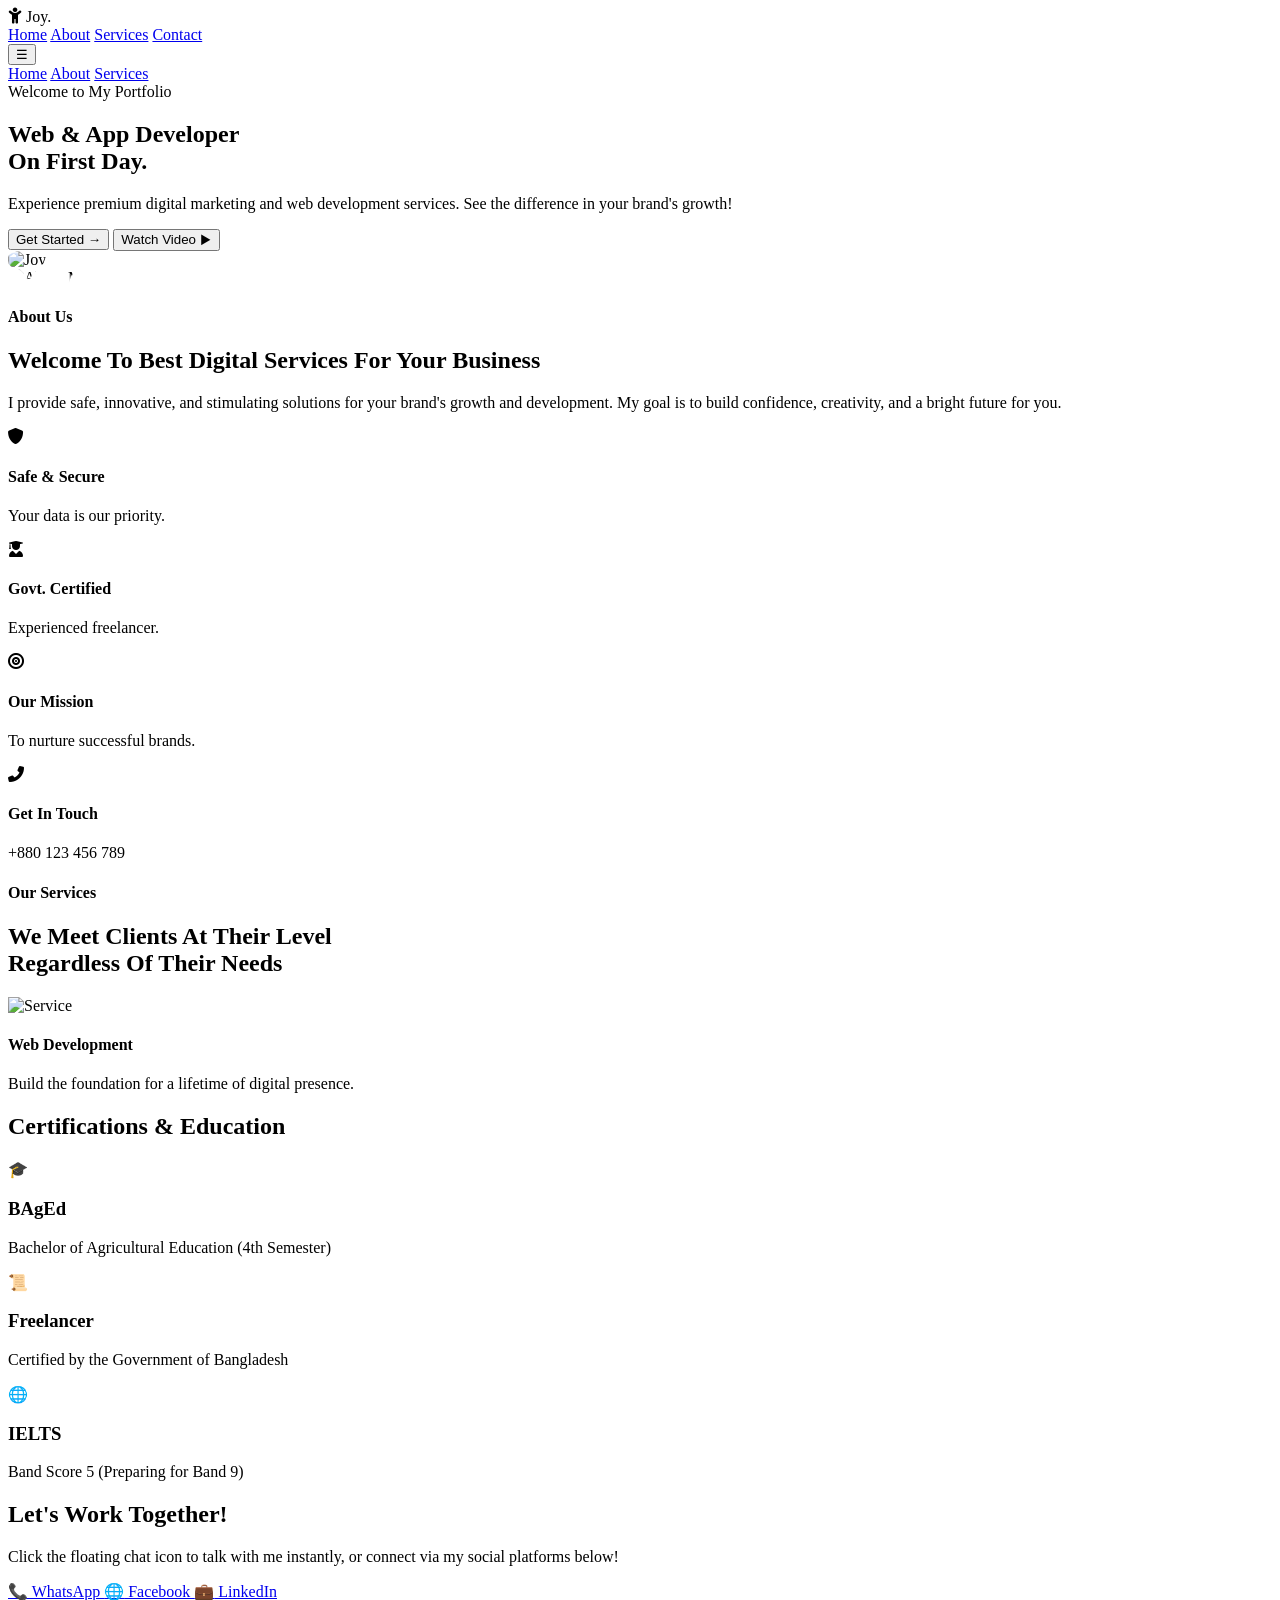
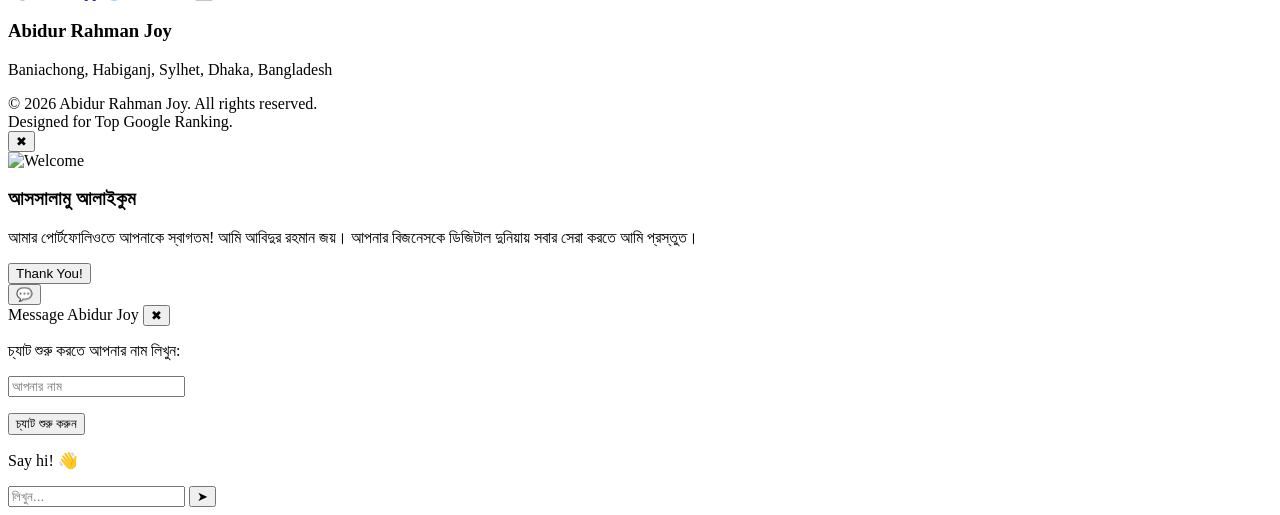
==== commit 165f5ec9: "Revamp index.html layout and styles Updated styles and structure for better layout and design consis" ====
--- a/index.html
+++ b/index.html
@@ -4,17 +4,17 @@
     <meta charset="UTF-8">
     <meta name="viewport" content="width=device-width, initial-scale=1.0">
     <title id="page-title">Abidur Rahman Joy | Web Developer & Digital Marketer in Bangladesh</title>
-
+    
     <meta id="meta-description" name="description" content="Abidur Rahman Joy — professional web & app developer and Facebook Ads / digital marketing expert based in Sylhet & Habiganj, Bangladesh. Fast, affordable, high-converting websites, apps, and ad campaigns.">
     <meta id="meta-keywords" name="keywords" content="web developer bangladesh, website builder sylhet, app developer habiganj, facebook ads expert bd, digital marketer bangladesh, abidur rahman joy">
     <meta name="robots" content="index, follow">
     <link rel="canonical" href="https://abidurrahamanjoy.github.io/joy/">
-
+    
     <meta id="og-title" property="og:title" content="Abidur Rahman Joy | Web Developer & Digital Marketer">
     <meta id="og-description" property="og:description" content="Professional websites, apps, and Facebook Ads services in Bangladesh.">
     <meta property="og:type" content="website">
     <meta property="og:url" content="https://abidurrahamanjoy.github.io/joy/">
-
+    
     <script type="application/ld+json">
     {
       "@context": "https://schema.org",
@@ -26,29 +26,159 @@
       "address": { "@type": "PostalAddress", "addressRegion": "Sylhet & Habiganj", "addressCountry": "BD" }
     }
     </script>
-
+    
     <link rel="preconnect" href="https://fonts.googleapis.com">
     <link rel="preconnect" href="https://fonts.gstatic.com" crossorigin>
     <link href="https://fonts.googleapis.com/css2?family=Nunito:wght@400;600;700;800;900&display=swap" rel="stylesheet">
-
+    <link rel="stylesheet" href="https://cdnjs.cloudflare.com/ajax/libs/font-awesome/6.0.0/css/all.min.css">
+    
     <script src="https://cdn.tailwindcss.com"></script>
     <script>
-        tailwind.config = { theme: { extend: { fontFamily: { sans: ['Nunito', 'sans-serif'] } } } };
+        tailwind.config = {
+            theme: {
+                extend: {
+                    fontFamily: { sans: ['Nunito', 'sans-serif'] },
+                    colors: {
+                        primary: '#f48220',
+                        secondary: '#1c325b',
+                        themebg: '#FAFAFA'
+                    }
+                }
+            }
+        };
     </script>
-
+    
     <link rel="stylesheet" href="css/style.css">
     <link rel="stylesheet" href="css/theme.css">
 </head>
-<body class="font-sans text-gray-700 antialiased bg-theme overflow-x-hidden">
-
-    <div id="header-container"></div>
-    <div id="hero-container"></div>
-    <div id="education-container"></div>
-    <div id="services-container"></div>
+<body class="font-sans text-gray-700 antialiased bg-themebg overflow-x-hidden">
+
+    <!-- Header Section -->
+    <header class="w-full py-4 px-6 md:px-12 flex justify-between items-center bg-white shadow-sm sticky top-0 z-50">
+        <div class="text-3xl font-extrabold text-secondary flex items-center gap-2">
+            <span class="text-primary text-4xl"><i class="fas fa-child"></i></span> Joy.
+        </div>
+        <nav class="hidden md:flex gap-6 font-bold text-secondary">
+            <a href="#" class="hover:text-primary transition">Home</a>
+            <a href="#about" class="hover:text-primary transition">About</a>
+            <a href="#services" class="hover:text-primary transition">Services</a>
+            <a href="#contact" class="hover:text-primary transition">Contact</a>
+        </nav>
+        <button id="mobile-menu-btn" class="md:hidden text-2xl text-secondary">☰</button>
+    </header>
+
+    <!-- Mobile Menu -->
+    <div id="mobile-menu-dropdown" class="hidden flex-col bg-white shadow-md absolute w-full z-40 p-4 font-bold text-secondary">
+        <a href="#" class="block py-2 hover:text-primary">Home</a>
+        <a href="#about" class="block py-2 hover:text-primary">About</a>
+        <a href="#services" class="block py-2 hover:text-primary">Services</a>
+    </div>
+
+    <!-- Hero Section (Kidsa UI) -->
+    <section class="wave-shape-bg pt-16 pb-32 px-6 lg:px-20 flex flex-col md:flex-row items-center justify-between">
+        <div class="md:w-1/2 space-y-6">
+            <span id="dynamic-hero-badge" class="text-primary font-bold bg-white px-4 py-1 rounded-full shadow-sm">Welcome to My Portfolio</span>
+            <h1 class="text-5xl lg:text-6xl font-extrabold text-secondary leading-tight">
+                <span id="dynamic-hero-name">Web & App Developer</span> <br> 
+                <span class="text-primary">On First Day.</span>
+            </h1>
+            <p id="dynamic-hero-desc" class="text-gray-600 font-medium max-w-md text-lg">
+                Experience premium digital marketing and web development services. See the difference in your brand's growth!
+            </p>
+            <div class="flex gap-4 pt-4">
+                <button class="bg-primary text-white px-8 py-3 rounded-full font-bold shadow-lg hover:shadow-xl hover:-translate-y-1 transition">Get Started →</button>
+                <button class="bg-white border-2 border-primary text-primary px-8 py-3 rounded-full font-bold shadow-lg hover:bg-primary hover:text-white transition">Watch Video ▶</button>
+            </div>
+        </div>
+        <div class="md:w-1/2 mt-12 md:mt-0 relative flex justify-center">
+            <img id="dynamic-hero-img" src="https://via.placeholder.com/600x500" alt="Joy" class="organic-shape shadow-2xl w-full max-w-md border-8 border-white z-10">
+        </div>
+    </section>
+
+    <!-- About Section -->
+    <section id="about" class="py-20 px-6 lg:px-20 max-w-7xl mx-auto flex flex-col md:flex-row gap-12 items-center">
+        <div class="md:w-1/2 relative">
+            <div class="absolute inset-0 bg-orange-100 rounded-[3rem] transform -rotate-3 scale-105 z-0"></div>
+            <img id="dynamic-about-img" src="https://via.placeholder.com/500x500" alt="About Me" class="relative z-10 rounded-[3rem] shadow-xl scalloped-image-mask">
+        </div>
+        <div class="md:w-1/2">
+            <h4 class="text-primary font-bold mb-2">About Us</h4>
+            <h2 class="text-4xl font-extrabold text-secondary mb-6">Welcome To Best Digital Services For Your Business</h2>
+            <p class="text-gray-600 mb-8 font-medium leading-relaxed">
+                I provide safe, innovative, and stimulating solutions for your brand's growth and development. My goal is to build confidence, creativity, and a bright future for you.
+            </p>
+            <div class="grid grid-cols-2 gap-6">
+                <div class="flex items-start gap-4">
+                    <div class="w-12 h-12 bg-orange-100 rounded-xl flex items-center justify-center text-primary text-2xl"><i class="fas fa-shield-alt"></i></div>
+                    <div><h4 class="font-bold text-secondary">Safe & Secure</h4><p class="text-sm text-gray-500">Your data is our priority.</p></div>
+                </div>
+                <div class="flex items-start gap-4">
+                    <div class="w-12 h-12 bg-blue-100 rounded-xl flex items-center justify-center text-secondary text-2xl"><i class="fas fa-user-graduate"></i></div>
+                    <div><h4 class="font-bold text-secondary">Govt. Certified</h4><p class="text-sm text-gray-500">Experienced freelancer.</p></div>
+                </div>
+                <div class="flex items-start gap-4">
+                    <div class="w-12 h-12 bg-orange-100 rounded-xl flex items-center justify-center text-primary text-2xl"><i class="fas fa-bullseye"></i></div>
+                    <div><h4 class="font-bold text-secondary">Our Mission</h4><p class="text-sm text-gray-500">To nurture successful brands.</p></div>
+                </div>
+                <div class="flex items-start gap-4">
+                    <div class="w-12 h-12 bg-blue-100 rounded-xl flex items-center justify-center text-secondary text-2xl"><i class="fas fa-phone-alt"></i></div>
+                    <div><h4 class="font-bold text-secondary">Get In Touch</h4><p class="text-sm text-gray-500 dynamic-phone-text">+880 123 456 789</p></div>
+                </div>
+            </div>
+        </div>
+    </section>
+
+    <!-- Services (Kidsa Classes Style) -->
+    <section id="services" class="py-20 bg-primary px-6 lg:px-20 text-center">
+        <h4 class="text-white font-bold mb-2">Our Services</h4>
+        <h2 class="text-4xl font-extrabold text-white mb-12">We Meet Clients At Their Level<br>Regardless Of Their Needs</h2>
+        
+        <!-- Dynamic Firebase Container (It will inject your HTML from JS) -->
+        <div id="dynamic-srv-container" class="grid md:grid-cols-3 gap-8 max-w-7xl mx-auto">
+            <!-- Fallback Static Content -->
+            <div class="bg-white rounded-[2rem] overflow-hidden shadow-xl flex flex-col w-full relative group transform transition hover:-translate-y-2 text-left border border-gray-100">
+                <div class="relative h-56 bg-gray-100 rounded-t-[2rem] overflow-hidden">
+                    <img src="https://via.placeholder.com/400x300" class="absolute inset-0 w-full h-full object-cover opacity-90 group-hover:scale-105 transition duration-500" alt="Service">
+                </div>
+                <div class="px-8 pt-6 pb-6 flex-1 flex flex-col">
+                    <h4 class="font-extrabold text-[#1c325b] text-xl mb-3">Web Development</h4>
+                    <p class="text-sm text-gray-500 font-medium mb-6">Build the foundation for a lifetime of digital presence.</p>
+                </div>
+            </div>
+        </div>
+    </section>
+
+    <!-- Education / Certification Section -->
+    <section class="py-20 px-6 max-w-7xl mx-auto text-center fade-in-up">
+        <h2 class="text-3xl font-extrabold text-secondary mb-12">Certifications & Education</h2>
+        <div id="dynamic-edu-container" class="grid md:grid-cols-3 gap-6">
+            <div class="bg-white p-8 rounded-3xl shadow-lg border border-orange-100 hover:-translate-y-2 transition duration-300">
+                <div class="w-12 h-12 bg-orange-100 rounded-full flex items-center justify-center text-primary mx-auto mb-6 text-xl">🎓</div>
+                <h3 class="text-xl font-bold text-secondary mb-2">BAgEd</h3>
+                <p class="text-gray-600">Bachelor of Agricultural Education (4th Semester)</p>
+            </div>
+            <div class="bg-white p-8 rounded-3xl shadow-lg border border-orange-100 hover:-translate-y-2 transition duration-300">
+                <div class="w-12 h-12 bg-blue-100 rounded-full flex items-center justify-center text-secondary mx-auto mb-6 text-xl">📜</div>
+                <h3 class="text-xl font-bold text-secondary mb-2">Freelancer</h3>
+                <p class="text-gray-600">Certified by the Government of Bangladesh</p>
+            </div>
+            <div class="bg-white p-8 rounded-3xl shadow-lg border border-orange-100 hover:-translate-y-2 transition duration-300">
+                <div class="w-12 h-12 bg-orange-100 rounded-full flex items-center justify-center text-primary mx-auto mb-6 text-xl">🌐</div>
+                <h3 class="text-xl font-bold text-secondary mb-2">IELTS</h3>
+                <p class="text-gray-600">Band Score 5 (Preparing for Band 9)</p>
+            </div>
+        </div>
+    </section>
+
     <div id="custom-sections-container"></div>
+    <div id="dynamic-faq-container" class="max-w-4xl mx-auto px-6 pb-20 space-y-4"></div>
     <div id="contact-container"></div>
-    <div id="footer-container"></div>
-
+
+    <footer id="footer-container" class="bg-secondary text-white py-10 text-center">
+        <p class="font-bold">&copy; 2026 Abidur Rahman Joy. All rights reserved.</p>
+    </footer>
+
+    <!-- Welcome Popup Overlay -->
     <div id="welcome-popup-overlay" class="fixed inset-0 bg-black/50 backdrop-blur-sm z-[100] flex items-center justify-center hidden opacity-0 transition-all duration-500">
         <div class="relative w-11/12 max-w-sm mt-16 transform scale-95 transition-transform duration-500" id="popup-content-box">
             <button id="close-popup-btn" class="absolute -top-4 -right-4 bg-white text-gray-800 rounded-full w-10 h-10 flex items-center justify-center shadow-lg font-bold hover:bg-gray-100 hover:text-red-500 transition-colors z-30">✖</button>
@@ -65,32 +195,32 @@
         </div>
     </div>
 
-    <button id="fab-chat" aria-label="Chat" class="fixed bottom-6 right-6 z-40 w-16 h-16 rounded-full bg-orange-500 text-white text-2xl shadow-2xl hover:scale-110 transition flex items-center justify-center">💬</button>
+    <!-- Chat Widget -->
+    <button id="fab-chat" aria-label="Chat" class="fixed bottom-6 right-6 z-40 w-16 h-16 rounded-full bg-primary text-white text-2xl shadow-2xl hover:scale-110 transition flex items-center justify-center">💬</button>
 
     <div id="glass-chat" class="hidden opacity-0 transition-opacity duration-300 fixed bottom-24 right-6 z-40 w-[90vw] max-w-sm h-[70vh] max-h-[520px] bg-white/95 backdrop-blur-xl rounded-3xl flex flex-col overflow-hidden shadow-2xl border border-gray-100">
-        <div class="flex items-center justify-between p-4 bg-orange-500 text-white">
+        <div class="flex items-center justify-between p-4 bg-primary text-white">
             <span class="font-bold">Message Abidur Joy</span>
             <button id="close-chat-btn" class="text-white text-xl leading-none">✖</button>
         </div>
-
         <div id="chat-auth-screen" class="flex-1 flex flex-col justify-center p-6 gap-3">
             <p class="text-sm text-gray-600 font-medium">চ্যাট শুরু করতে আপনার নাম লিখুন:</p>
             <input id="chat-name" type="text" placeholder="আপনার নাম" class="px-4 py-2 rounded-full border outline-none">
             <p id="chat-auth-err" class="text-red-500 text-xs hidden"></p>
-            <button id="chat-login-btn" class="bg-orange-500 text-white font-bold py-2 rounded-full">চ্যাট শুরু করুন</button>
-        </div>
-
+            <button id="chat-login-btn" class="bg-primary text-white font-bold py-2 rounded-full">চ্যাট শুরু করুন</button>
+        </div>
         <div id="chat-box-screen" class="hidden flex-1 flex-col">
             <div id="chat-messages" class="flex-1 p-4 overflow-y-auto flex flex-col gap-2">
                 <p class="text-center text-gray-500 text-sm mt-10">Say hi! 👋</p>
             </div>
             <div class="p-3 bg-white flex gap-2 border-t">
                 <input id="chat-input" type="text" placeholder="লিখুন..." class="flex-1 px-4 py-2 rounded-full border outline-none">
-                <button id="chat-send-btn" class="bg-orange-500 text-white w-10 h-10 rounded-full flex items-center justify-center">➤</button>
+                <button id="chat-send-btn" class="bg-primary text-white w-10 h-10 rounded-full flex items-center justify-center">➤</button>
             </div>
         </div>
     </div>
 
+    <!-- Scripts -->
     <script src="js/loader.js"></script>
     <script type="module" src="js/firebase-config.js"></script>
     <script type="module" src="js/popup.js"></script>
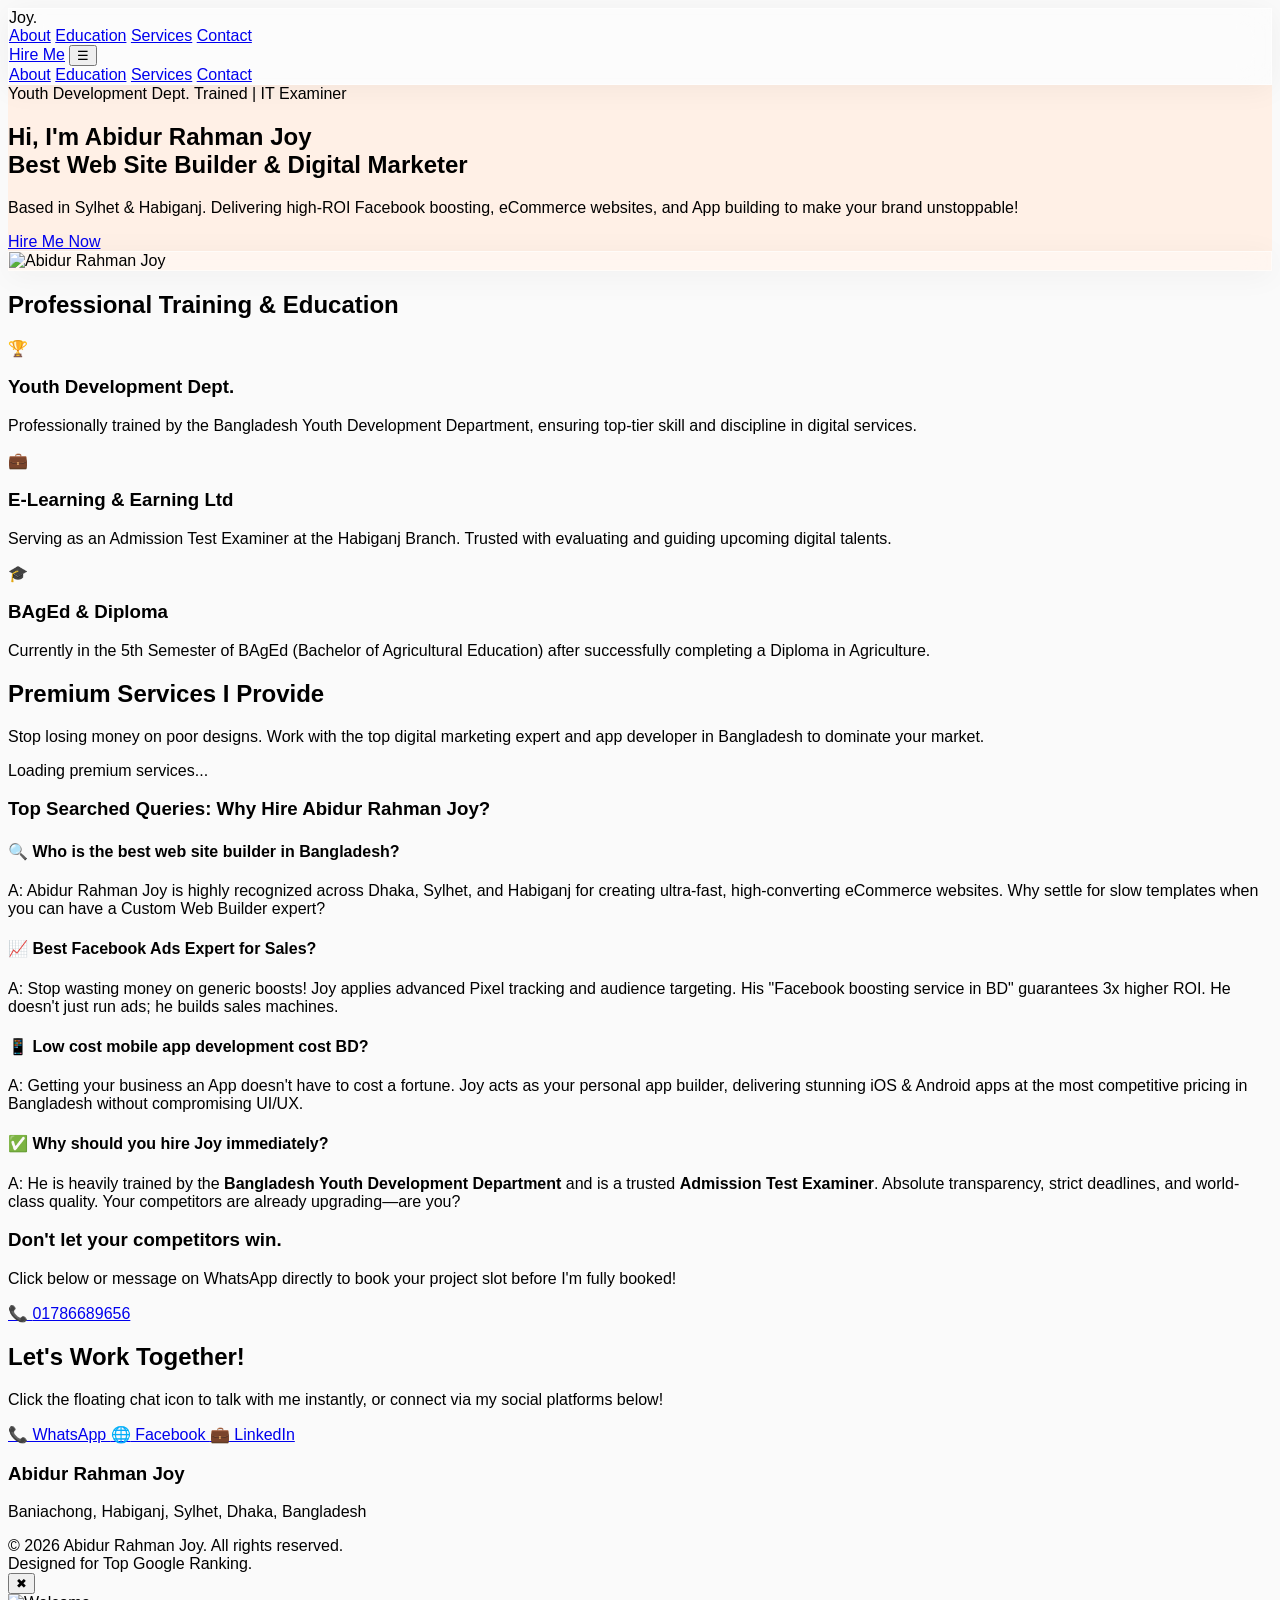
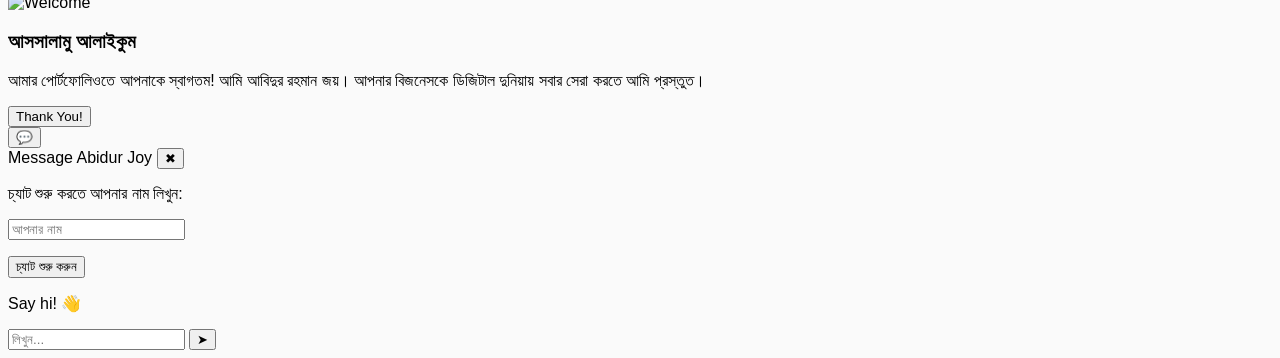
==== commit cdad6026: "Refactor HTML structure and update styles Updated various elements in the HTML structure, including " ====
--- a/index.html
+++ b/index.html
@@ -4,17 +4,17 @@
     <meta charset="UTF-8">
     <meta name="viewport" content="width=device-width, initial-scale=1.0">
     <title id="page-title">Abidur Rahman Joy | Web Developer & Digital Marketer in Bangladesh</title>
-    
+
     <meta id="meta-description" name="description" content="Abidur Rahman Joy — professional web & app developer and Facebook Ads / digital marketing expert based in Sylhet & Habiganj, Bangladesh. Fast, affordable, high-converting websites, apps, and ad campaigns.">
     <meta id="meta-keywords" name="keywords" content="web developer bangladesh, website builder sylhet, app developer habiganj, facebook ads expert bd, digital marketer bangladesh, abidur rahman joy">
     <meta name="robots" content="index, follow">
     <link rel="canonical" href="https://abidurrahamanjoy.github.io/joy/">
-    
+
     <meta id="og-title" property="og:title" content="Abidur Rahman Joy | Web Developer & Digital Marketer">
     <meta id="og-description" property="og:description" content="Professional websites, apps, and Facebook Ads services in Bangladesh.">
     <meta property="og:type" content="website">
     <meta property="og:url" content="https://abidurrahamanjoy.github.io/joy/">
-    
+
     <script type="application/ld+json">
     {
       "@context": "https://schema.org",
@@ -26,159 +26,29 @@
       "address": { "@type": "PostalAddress", "addressRegion": "Sylhet & Habiganj", "addressCountry": "BD" }
     }
     </script>
-    
+
     <link rel="preconnect" href="https://fonts.googleapis.com">
     <link rel="preconnect" href="https://fonts.gstatic.com" crossorigin>
     <link href="https://fonts.googleapis.com/css2?family=Nunito:wght@400;600;700;800;900&display=swap" rel="stylesheet">
-    <link rel="stylesheet" href="https://cdnjs.cloudflare.com/ajax/libs/font-awesome/6.0.0/css/all.min.css">
-    
+
     <script src="https://cdn.tailwindcss.com"></script>
     <script>
-        tailwind.config = {
-            theme: {
-                extend: {
-                    fontFamily: { sans: ['Nunito', 'sans-serif'] },
-                    colors: {
-                        primary: '#f48220',
-                        secondary: '#1c325b',
-                        themebg: '#FAFAFA'
-                    }
-                }
-            }
-        };
+        tailwind.config = { theme: { extend: { fontFamily: { sans: ['Nunito', 'sans-serif'] } } } };
     </script>
-    
+
     <link rel="stylesheet" href="css/style.css">
     <link rel="stylesheet" href="css/theme.css">
 </head>
-<body class="font-sans text-gray-700 antialiased bg-themebg overflow-x-hidden">
+<body class="font-sans text-gray-700 antialiased bg-theme overflow-x-hidden">
 
-    <!-- Header Section -->
-    <header class="w-full py-4 px-6 md:px-12 flex justify-between items-center bg-white shadow-sm sticky top-0 z-50">
-        <div class="text-3xl font-extrabold text-secondary flex items-center gap-2">
-            <span class="text-primary text-4xl"><i class="fas fa-child"></i></span> Joy.
-        </div>
-        <nav class="hidden md:flex gap-6 font-bold text-secondary">
-            <a href="#" class="hover:text-primary transition">Home</a>
-            <a href="#about" class="hover:text-primary transition">About</a>
-            <a href="#services" class="hover:text-primary transition">Services</a>
-            <a href="#contact" class="hover:text-primary transition">Contact</a>
-        </nav>
-        <button id="mobile-menu-btn" class="md:hidden text-2xl text-secondary">☰</button>
-    </header>
+    <div id="header-container"></div>
+    <div id="hero-container"></div>
+    <div id="education-container"></div>
+    <div id="services-container"></div>
+    <div id="custom-sections-container"></div>
+    <div id="contact-container"></div>
+    <div id="footer-container"></div>
 
-    <!-- Mobile Menu -->
-    <div id="mobile-menu-dropdown" class="hidden flex-col bg-white shadow-md absolute w-full z-40 p-4 font-bold text-secondary">
-        <a href="#" class="block py-2 hover:text-primary">Home</a>
-        <a href="#about" class="block py-2 hover:text-primary">About</a>
-        <a href="#services" class="block py-2 hover:text-primary">Services</a>
-    </div>
-
-    <!-- Hero Section (Kidsa UI) -->
-    <section class="wave-shape-bg pt-16 pb-32 px-6 lg:px-20 flex flex-col md:flex-row items-center justify-between">
-        <div class="md:w-1/2 space-y-6">
-            <span id="dynamic-hero-badge" class="text-primary font-bold bg-white px-4 py-1 rounded-full shadow-sm">Welcome to My Portfolio</span>
-            <h1 class="text-5xl lg:text-6xl font-extrabold text-secondary leading-tight">
-                <span id="dynamic-hero-name">Web & App Developer</span> <br> 
-                <span class="text-primary">On First Day.</span>
-            </h1>
-            <p id="dynamic-hero-desc" class="text-gray-600 font-medium max-w-md text-lg">
-                Experience premium digital marketing and web development services. See the difference in your brand's growth!
-            </p>
-            <div class="flex gap-4 pt-4">
-                <button class="bg-primary text-white px-8 py-3 rounded-full font-bold shadow-lg hover:shadow-xl hover:-translate-y-1 transition">Get Started →</button>
-                <button class="bg-white border-2 border-primary text-primary px-8 py-3 rounded-full font-bold shadow-lg hover:bg-primary hover:text-white transition">Watch Video ▶</button>
-            </div>
-        </div>
-        <div class="md:w-1/2 mt-12 md:mt-0 relative flex justify-center">
-            <img id="dynamic-hero-img" src="https://via.placeholder.com/600x500" alt="Joy" class="organic-shape shadow-2xl w-full max-w-md border-8 border-white z-10">
-        </div>
-    </section>
-
-    <!-- About Section -->
-    <section id="about" class="py-20 px-6 lg:px-20 max-w-7xl mx-auto flex flex-col md:flex-row gap-12 items-center">
-        <div class="md:w-1/2 relative">
-            <div class="absolute inset-0 bg-orange-100 rounded-[3rem] transform -rotate-3 scale-105 z-0"></div>
-            <img id="dynamic-about-img" src="https://via.placeholder.com/500x500" alt="About Me" class="relative z-10 rounded-[3rem] shadow-xl scalloped-image-mask">
-        </div>
-        <div class="md:w-1/2">
-            <h4 class="text-primary font-bold mb-2">About Us</h4>
-            <h2 class="text-4xl font-extrabold text-secondary mb-6">Welcome To Best Digital Services For Your Business</h2>
-            <p class="text-gray-600 mb-8 font-medium leading-relaxed">
-                I provide safe, innovative, and stimulating solutions for your brand's growth and development. My goal is to build confidence, creativity, and a bright future for you.
-            </p>
-            <div class="grid grid-cols-2 gap-6">
-                <div class="flex items-start gap-4">
-                    <div class="w-12 h-12 bg-orange-100 rounded-xl flex items-center justify-center text-primary text-2xl"><i class="fas fa-shield-alt"></i></div>
-                    <div><h4 class="font-bold text-secondary">Safe & Secure</h4><p class="text-sm text-gray-500">Your data is our priority.</p></div>
-                </div>
-                <div class="flex items-start gap-4">
-                    <div class="w-12 h-12 bg-blue-100 rounded-xl flex items-center justify-center text-secondary text-2xl"><i class="fas fa-user-graduate"></i></div>
-                    <div><h4 class="font-bold text-secondary">Govt. Certified</h4><p class="text-sm text-gray-500">Experienced freelancer.</p></div>
-                </div>
-                <div class="flex items-start gap-4">
-                    <div class="w-12 h-12 bg-orange-100 rounded-xl flex items-center justify-center text-primary text-2xl"><i class="fas fa-bullseye"></i></div>
-                    <div><h4 class="font-bold text-secondary">Our Mission</h4><p class="text-sm text-gray-500">To nurture successful brands.</p></div>
-                </div>
-                <div class="flex items-start gap-4">
-                    <div class="w-12 h-12 bg-blue-100 rounded-xl flex items-center justify-center text-secondary text-2xl"><i class="fas fa-phone-alt"></i></div>
-                    <div><h4 class="font-bold text-secondary">Get In Touch</h4><p class="text-sm text-gray-500 dynamic-phone-text">+880 123 456 789</p></div>
-                </div>
-            </div>
-        </div>
-    </section>
-
-    <!-- Services (Kidsa Classes Style) -->
-    <section id="services" class="py-20 bg-primary px-6 lg:px-20 text-center">
-        <h4 class="text-white font-bold mb-2">Our Services</h4>
-        <h2 class="text-4xl font-extrabold text-white mb-12">We Meet Clients At Their Level<br>Regardless Of Their Needs</h2>
-        
-        <!-- Dynamic Firebase Container (It will inject your HTML from JS) -->
-        <div id="dynamic-srv-container" class="grid md:grid-cols-3 gap-8 max-w-7xl mx-auto">
-            <!-- Fallback Static Content -->
-            <div class="bg-white rounded-[2rem] overflow-hidden shadow-xl flex flex-col w-full relative group transform transition hover:-translate-y-2 text-left border border-gray-100">
-                <div class="relative h-56 bg-gray-100 rounded-t-[2rem] overflow-hidden">
-                    <img src="https://via.placeholder.com/400x300" class="absolute inset-0 w-full h-full object-cover opacity-90 group-hover:scale-105 transition duration-500" alt="Service">
-                </div>
-                <div class="px-8 pt-6 pb-6 flex-1 flex flex-col">
-                    <h4 class="font-extrabold text-[#1c325b] text-xl mb-3">Web Development</h4>
-                    <p class="text-sm text-gray-500 font-medium mb-6">Build the foundation for a lifetime of digital presence.</p>
-                </div>
-            </div>
-        </div>
-    </section>
-
-    <!-- Education / Certification Section -->
-    <section class="py-20 px-6 max-w-7xl mx-auto text-center fade-in-up">
-        <h2 class="text-3xl font-extrabold text-secondary mb-12">Certifications & Education</h2>
-        <div id="dynamic-edu-container" class="grid md:grid-cols-3 gap-6">
-            <div class="bg-white p-8 rounded-3xl shadow-lg border border-orange-100 hover:-translate-y-2 transition duration-300">
-                <div class="w-12 h-12 bg-orange-100 rounded-full flex items-center justify-center text-primary mx-auto mb-6 text-xl">🎓</div>
-                <h3 class="text-xl font-bold text-secondary mb-2">BAgEd</h3>
-                <p class="text-gray-600">Bachelor of Agricultural Education (4th Semester)</p>
-            </div>
-            <div class="bg-white p-8 rounded-3xl shadow-lg border border-orange-100 hover:-translate-y-2 transition duration-300">
-                <div class="w-12 h-12 bg-blue-100 rounded-full flex items-center justify-center text-secondary mx-auto mb-6 text-xl">📜</div>
-                <h3 class="text-xl font-bold text-secondary mb-2">Freelancer</h3>
-                <p class="text-gray-600">Certified by the Government of Bangladesh</p>
-            </div>
-            <div class="bg-white p-8 rounded-3xl shadow-lg border border-orange-100 hover:-translate-y-2 transition duration-300">
-                <div class="w-12 h-12 bg-orange-100 rounded-full flex items-center justify-center text-primary mx-auto mb-6 text-xl">🌐</div>
-                <h3 class="text-xl font-bold text-secondary mb-2">IELTS</h3>
-                <p class="text-gray-600">Band Score 5 (Preparing for Band 9)</p>
-            </div>
-        </div>
-    </section>
-
-    <div id="custom-sections-container"></div>
-    <div id="dynamic-faq-container" class="max-w-4xl mx-auto px-6 pb-20 space-y-4"></div>
-    <div id="contact-container"></div>
-
-    <footer id="footer-container" class="bg-secondary text-white py-10 text-center">
-        <p class="font-bold">&copy; 2026 Abidur Rahman Joy. All rights reserved.</p>
-    </footer>
-
-    <!-- Welcome Popup Overlay -->
     <div id="welcome-popup-overlay" class="fixed inset-0 bg-black/50 backdrop-blur-sm z-[100] flex items-center justify-center hidden opacity-0 transition-all duration-500">
         <div class="relative w-11/12 max-w-sm mt-16 transform scale-95 transition-transform duration-500" id="popup-content-box">
             <button id="close-popup-btn" class="absolute -top-4 -right-4 bg-white text-gray-800 rounded-full w-10 h-10 flex items-center justify-center shadow-lg font-bold hover:bg-gray-100 hover:text-red-500 transition-colors z-30">✖</button>
@@ -195,32 +65,32 @@
         </div>
     </div>
 
-    <!-- Chat Widget -->
-    <button id="fab-chat" aria-label="Chat" class="fixed bottom-6 right-6 z-40 w-16 h-16 rounded-full bg-primary text-white text-2xl shadow-2xl hover:scale-110 transition flex items-center justify-center">💬</button>
+    <button id="fab-chat" aria-label="Chat" class="fixed bottom-6 right-6 z-40 w-16 h-16 rounded-full bg-orange-500 text-white text-2xl shadow-2xl hover:scale-110 transition flex items-center justify-center">💬</button>
 
     <div id="glass-chat" class="hidden opacity-0 transition-opacity duration-300 fixed bottom-24 right-6 z-40 w-[90vw] max-w-sm h-[70vh] max-h-[520px] bg-white/95 backdrop-blur-xl rounded-3xl flex flex-col overflow-hidden shadow-2xl border border-gray-100">
-        <div class="flex items-center justify-between p-4 bg-primary text-white">
+        <div class="flex items-center justify-between p-4 bg-orange-500 text-white">
             <span class="font-bold">Message Abidur Joy</span>
             <button id="close-chat-btn" class="text-white text-xl leading-none">✖</button>
         </div>
+
         <div id="chat-auth-screen" class="flex-1 flex flex-col justify-center p-6 gap-3">
             <p class="text-sm text-gray-600 font-medium">চ্যাট শুরু করতে আপনার নাম লিখুন:</p>
             <input id="chat-name" type="text" placeholder="আপনার নাম" class="px-4 py-2 rounded-full border outline-none">
             <p id="chat-auth-err" class="text-red-500 text-xs hidden"></p>
-            <button id="chat-login-btn" class="bg-primary text-white font-bold py-2 rounded-full">চ্যাট শুরু করুন</button>
+            <button id="chat-login-btn" class="bg-orange-500 text-white font-bold py-2 rounded-full">চ্যাট শুরু করুন</button>
         </div>
+
         <div id="chat-box-screen" class="hidden flex-1 flex-col">
             <div id="chat-messages" class="flex-1 p-4 overflow-y-auto flex flex-col gap-2">
                 <p class="text-center text-gray-500 text-sm mt-10">Say hi! 👋</p>
             </div>
             <div class="p-3 bg-white flex gap-2 border-t">
                 <input id="chat-input" type="text" placeholder="লিখুন..." class="flex-1 px-4 py-2 rounded-full border outline-none">
-                <button id="chat-send-btn" class="bg-primary text-white w-10 h-10 rounded-full flex items-center justify-center">➤</button>
+                <button id="chat-send-btn" class="bg-orange-500 text-white w-10 h-10 rounded-full flex items-center justify-center">➤</button>
             </div>
         </div>
     </div>
 
-    <!-- Scripts -->
     <script src="js/loader.js"></script>
     <script type="module" src="js/firebase-config.js"></script>
     <script type="module" src="js/popup.js"></script>
--- a/css/style.css
+++ b/css/style.css
@@ -21,3 +21,12 @@
     mask-repeat: repeat-x;
     mask-position: bottom;
 }
+
+/* Kidsa Wave Background Pattern */
+.wave-shape-bg {
+    background-color: var(--soft-peach);
+    background-image: url('data:image/svg+xml;utf8,<svg viewBox="0 0 1440 320" xmlns="http://www.w3.org/2000/svg"><path fill="%23f48220" fill-opacity="0.1" d="M0,160L80,176C160,192,320,224,480,213.3C640,203,800,149,960,144C1120,139,1280,181,1360,202.7L1440,224L1440,320L1360,320C1280,320,1120,320,960,320C800,320,640,320,480,320C320,320,160,320,80,320L0,320Z"></path></svg>');
+    background-repeat: no-repeat;
+    background-position: bottom;
+    background-size: cover;
+}
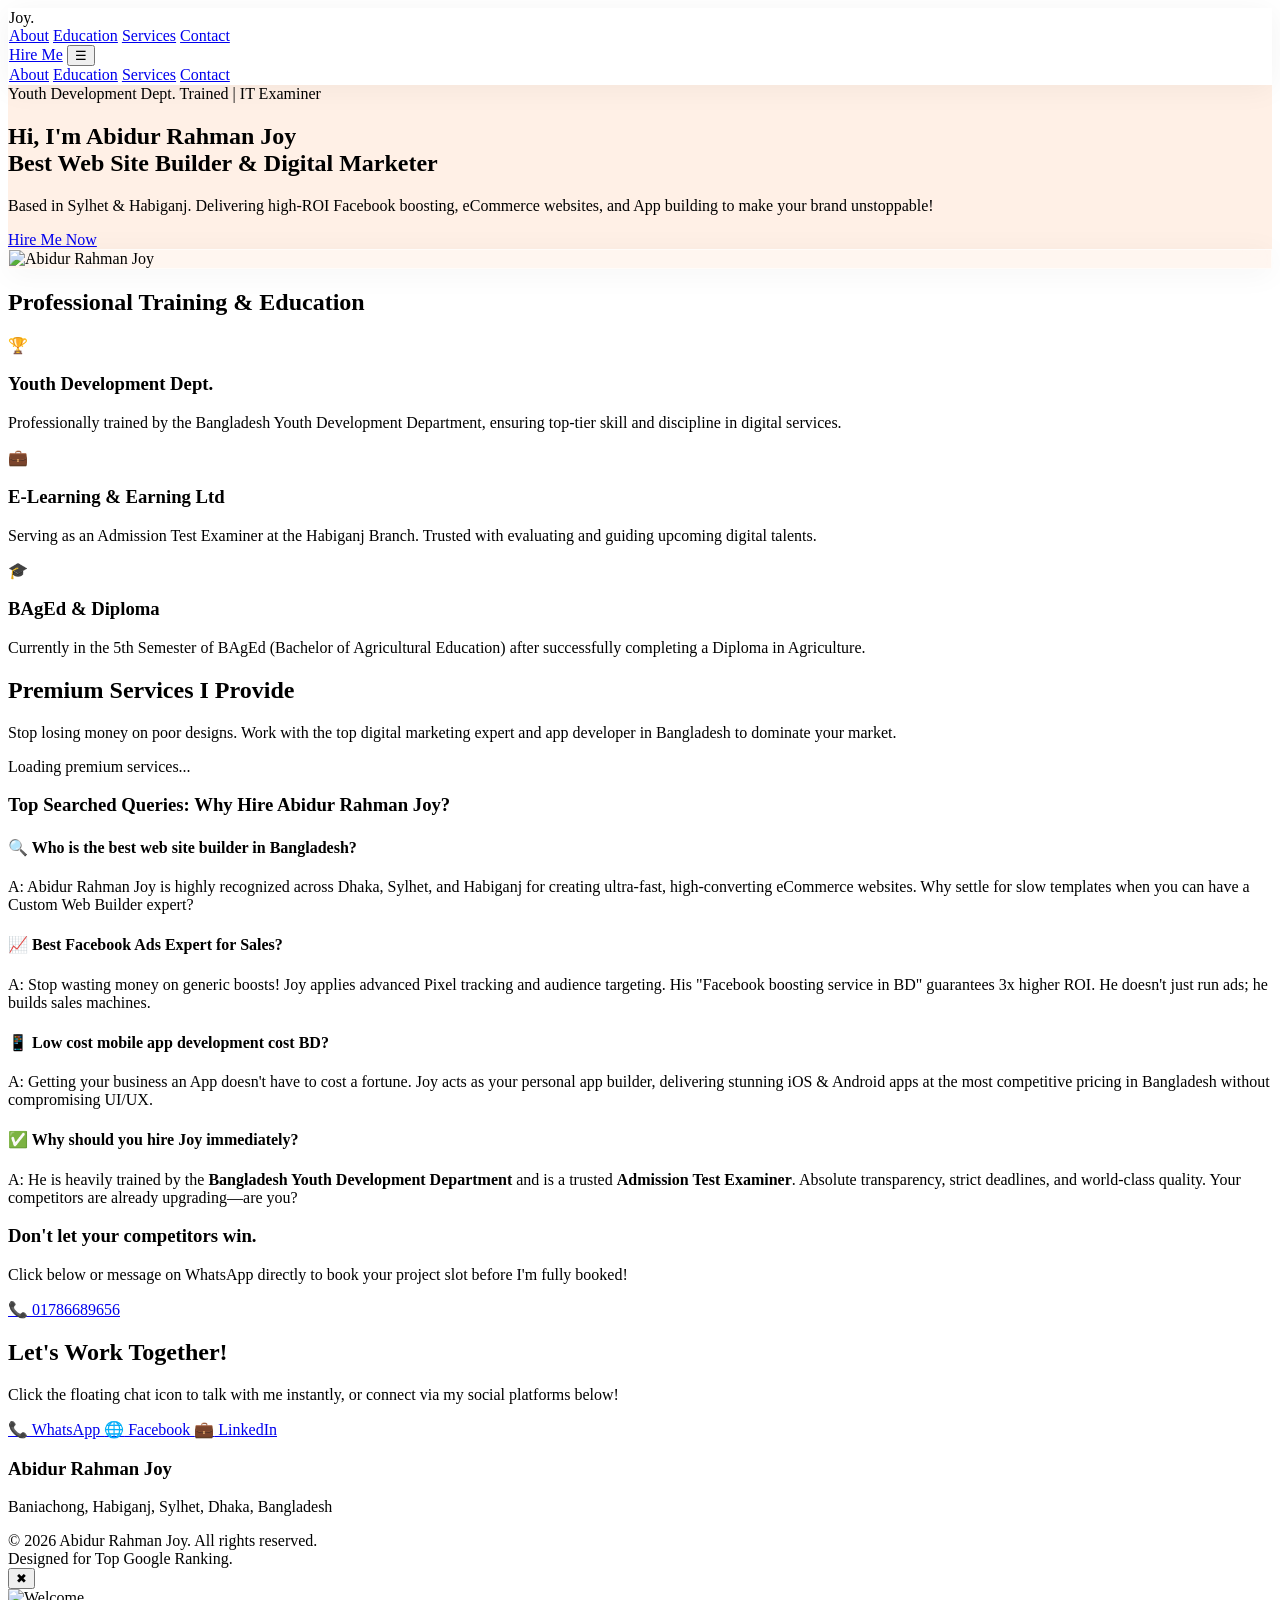
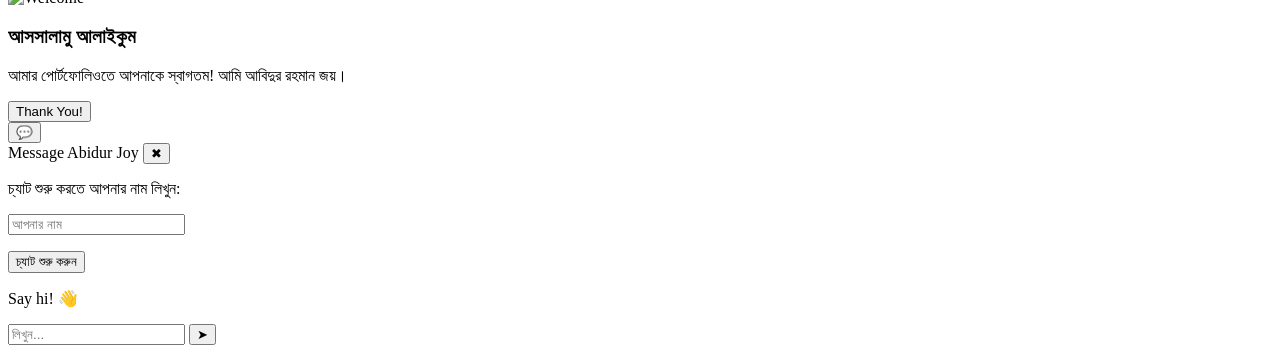
==== commit 0f855911: "Update meta description and style elements Removed unnecessary details from the meta description and" ====
--- a/index.html
+++ b/index.html
@@ -5,7 +5,7 @@
     <meta name="viewport" content="width=device-width, initial-scale=1.0">
     <title id="page-title">Abidur Rahman Joy | Web Developer & Digital Marketer in Bangladesh</title>
 
-    <meta id="meta-description" name="description" content="Abidur Rahman Joy — professional web & app developer and Facebook Ads / digital marketing expert based in Sylhet & Habiganj, Bangladesh. Fast, affordable, high-converting websites, apps, and ad campaigns.">
+    <meta id="meta-description" name="description" content="Abidur Rahman Joy — professional web & app developer and Facebook Ads / digital marketing expert based in Sylhet & Habiganj, Bangladesh.">
     <meta id="meta-keywords" name="keywords" content="web developer bangladesh, website builder sylhet, app developer habiganj, facebook ads expert bd, digital marketer bangladesh, abidur rahman joy">
     <meta name="robots" content="index, follow">
     <link rel="canonical" href="https://abidurrahamanjoy.github.io/joy/">
@@ -30,25 +30,45 @@
     <link rel="preconnect" href="https://fonts.googleapis.com">
     <link rel="preconnect" href="https://fonts.gstatic.com" crossorigin>
     <link href="https://fonts.googleapis.com/css2?family=Nunito:wght@400;600;700;800;900&display=swap" rel="stylesheet">
+    <link rel="stylesheet" href="https://cdnjs.cloudflare.com/ajax/libs/font-awesome/6.4.0/css/all.min.css">
 
     <script src="https://cdn.tailwindcss.com"></script>
     <script>
-        tailwind.config = { theme: { extend: { fontFamily: { sans: ['Nunito', 'sans-serif'] } } } };
+        tailwind.config = {
+            theme: {
+                extend: {
+                    fontFamily: { sans: ['Nunito', 'sans-serif'] },
+                    colors: {
+                        teal: { DEFAULT: '#0e9490', light: '#14b3ad', dark: '#0a6b68' },
+                        orange: { DEFAULT: '#f48220', light: '#fff7f0', hover: '#e07015' },
+                        navy: { DEFAULT: '#1c325b' }
+                    },
+                    boxShadow: {
+                        soft: '0 10px 40px -10px rgba(0,0,0,0.08)',
+                        glow: '0 10px 25px -5px rgba(244,130,32,0.4)'
+                    }
+                }
+            }
+        };
     </script>
 
     <link rel="stylesheet" href="css/style.css">
     <link rel="stylesheet" href="css/theme.css">
 </head>
-<body class="font-sans text-gray-700 antialiased bg-theme overflow-x-hidden">
+<body class="font-sans text-gray-600 antialiased overflow-x-hidden bg-white">
 
     <div id="header-container"></div>
     <div id="hero-container"></div>
+    <div id="about-container"></div>
     <div id="education-container"></div>
     <div id="services-container"></div>
     <div id="custom-sections-container"></div>
+    <div id="portfolio-container"></div>
+    <div id="certificate-container"></div>
     <div id="contact-container"></div>
     <div id="footer-container"></div>
 
+    <!-- Welcome popup: kept directly here (not fetched) so it's always ready -->
     <div id="welcome-popup-overlay" class="fixed inset-0 bg-black/50 backdrop-blur-sm z-[100] flex items-center justify-center hidden opacity-0 transition-all duration-500">
         <div class="relative w-11/12 max-w-sm mt-16 transform scale-95 transition-transform duration-500" id="popup-content-box">
             <button id="close-popup-btn" class="absolute -top-4 -right-4 bg-white text-gray-800 rounded-full w-10 h-10 flex items-center justify-center shadow-lg font-bold hover:bg-gray-100 hover:text-red-500 transition-colors z-30">✖</button>
@@ -58,17 +78,18 @@
             <div class="bg-white/95 backdrop-blur-xl border border-white p-8 pt-20 rounded-[2.5rem] shadow-2xl text-center relative z-10">
                 <h3 id="popup-title" class="text-2xl font-extrabold text-[#f48220] mb-3">আসসালামু আলাইকুম</h3>
                 <p id="popup-desc" class="text-gray-600 font-medium text-sm leading-relaxed mb-6">
-                    আমার পোর্টফোলিওতে আপনাকে স্বাগতম! আমি আবিদুর রহমান জয়। আপনার বিজনেসকে ডিজিটাল দুনিয়ায় সবার সেরা করতে আমি প্রস্তুত।
+                    আমার পোর্টফোলিওতে আপনাকে স্বাগতম! আমি আবিদুর রহমান জয়।
                 </p>
-                <button id="popup-action-btn" class="w-full bg-[#f48220] text-white font-bold py-3 rounded-full shadow-lg hover:shadow-[0_10px_20px_rgba(244,130,32,0.4)] hover:-translate-y-1 transition-all">Thank You!</button>
+                <button id="popup-action-btn" class="w-full bg-[#f48220] text-white font-bold py-3 rounded-full shadow-lg hover:-translate-y-1 transition-all">Thank You!</button>
             </div>
         </div>
     </div>
 
-    <button id="fab-chat" aria-label="Chat" class="fixed bottom-6 right-6 z-40 w-16 h-16 rounded-full bg-orange-500 text-white text-2xl shadow-2xl hover:scale-110 transition flex items-center justify-center">💬</button>
+    <!-- Floating inbox / chat widget: kept directly here so it's always ready -->
+    <button id="fab-chat" aria-label="Chat" class="fixed bottom-6 right-6 z-40 w-16 h-16 rounded-full bg-orange text-white text-2xl shadow-2xl hover:scale-110 transition flex items-center justify-center">💬</button>
 
     <div id="glass-chat" class="hidden opacity-0 transition-opacity duration-300 fixed bottom-24 right-6 z-40 w-[90vw] max-w-sm h-[70vh] max-h-[520px] bg-white/95 backdrop-blur-xl rounded-3xl flex flex-col overflow-hidden shadow-2xl border border-gray-100">
-        <div class="flex items-center justify-between p-4 bg-orange-500 text-white">
+        <div class="flex items-center justify-between p-4 bg-orange text-white">
             <span class="font-bold">Message Abidur Joy</span>
             <button id="close-chat-btn" class="text-white text-xl leading-none">✖</button>
         </div>
@@ -77,7 +98,7 @@
             <p class="text-sm text-gray-600 font-medium">চ্যাট শুরু করতে আপনার নাম লিখুন:</p>
             <input id="chat-name" type="text" placeholder="আপনার নাম" class="px-4 py-2 rounded-full border outline-none">
             <p id="chat-auth-err" class="text-red-500 text-xs hidden"></p>
-            <button id="chat-login-btn" class="bg-orange-500 text-white font-bold py-2 rounded-full">চ্যাট শুরু করুন</button>
+            <button id="chat-login-btn" class="bg-orange text-white font-bold py-2 rounded-full">চ্যাট শুরু করুন</button>
         </div>
 
         <div id="chat-box-screen" class="hidden flex-1 flex-col">
@@ -86,7 +107,7 @@
             </div>
             <div class="p-3 bg-white flex gap-2 border-t">
                 <input id="chat-input" type="text" placeholder="লিখুন..." class="flex-1 px-4 py-2 rounded-full border outline-none">
-                <button id="chat-send-btn" class="bg-orange-500 text-white w-10 h-10 rounded-full flex items-center justify-center">➤</button>
+                <button id="chat-send-btn" class="bg-orange text-white w-10 h-10 rounded-full flex items-center justify-center">➤</button>
             </div>
         </div>
     </div>
--- a/css/style.css
+++ b/css/style.css
@@ -21,12 +21,3 @@
     mask-repeat: repeat-x;
     mask-position: bottom;
 }
-
-/* Kidsa Wave Background Pattern */
-.wave-shape-bg {
-    background-color: var(--soft-peach);
-    background-image: url('data:image/svg+xml;utf8,<svg viewBox="0 0 1440 320" xmlns="http://www.w3.org/2000/svg"><path fill="%23f48220" fill-opacity="0.1" d="M0,160L80,176C160,192,320,224,480,213.3C640,203,800,149,960,144C1120,139,1280,181,1360,202.7L1440,224L1440,320L1360,320C1280,320,1120,320,960,320C800,320,640,320,480,320C320,320,160,320,80,320L0,320Z"></path></svg>');
-    background-repeat: no-repeat;
-    background-position: bottom;
-    background-size: cover;
-}
